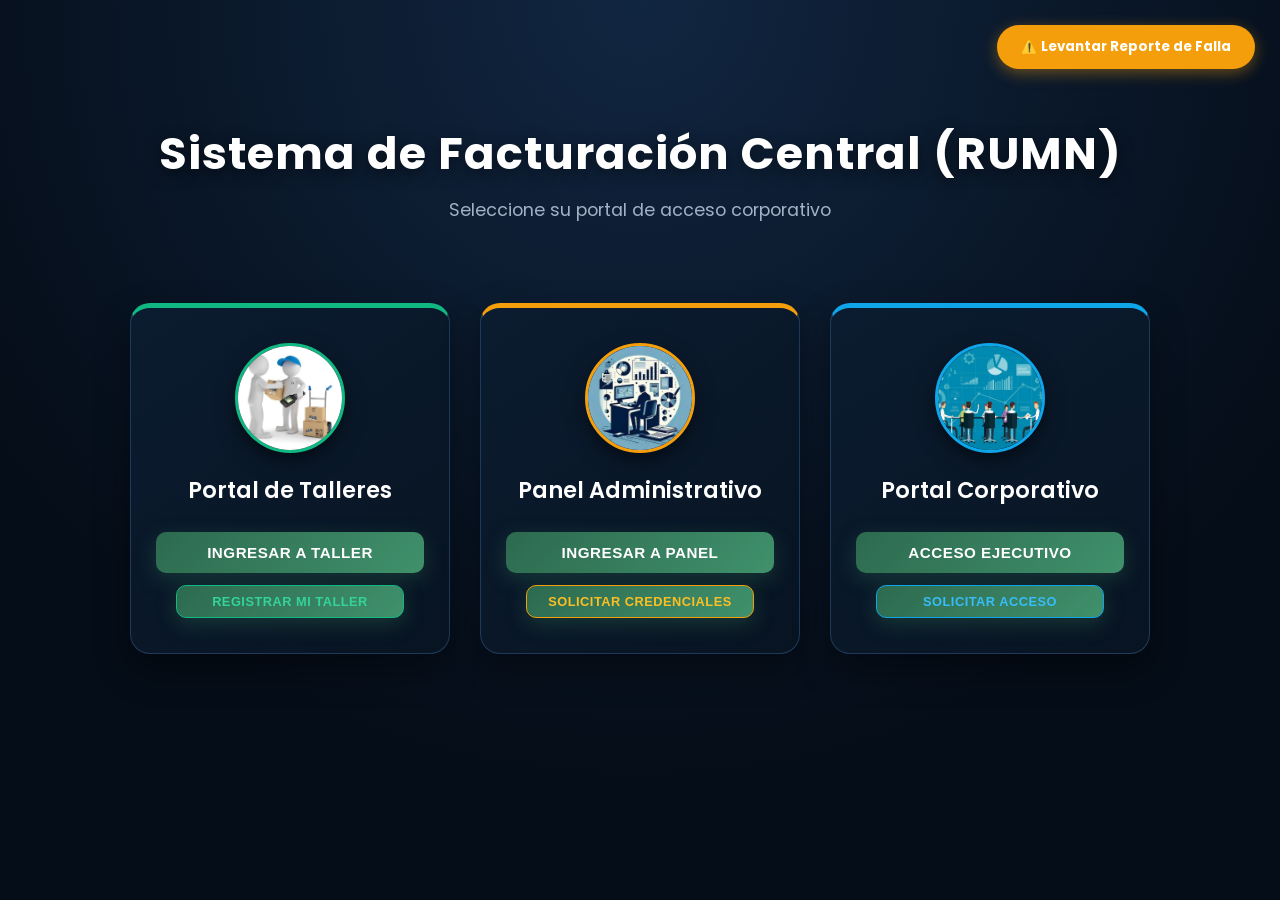
==== templates/index.html @ b59ce36c "Version semifinal1" ====
<!-- =========================================================
     ARCHIVO: templates/index.html
     PROPÓSITO: Interfaz Principal - Formularios con Vista Previa
     ========================================================= -->
<!DOCTYPE html>
<html lang="es">
<head>
    <meta charset="UTF-8">
    <meta name="viewport" content="width=device-width, initial-scale=1.0">
    <title>Plataforma de Facturación | RUMN</title>
    <link rel="stylesheet" href="/static/style.css?v=51050">
</head>
<body class="index-body">
    <!-- BOTÓN DE REPORTE EXTERNO -->
    <button onclick="window.open('/reportar', '_blank')" style="position: absolute; top: 25px; right: 25px; background-color: #f59e0b; color: white; border: none; padding: 12px 24px; border-radius: 30px; font-weight: bold; cursor: pointer; z-index: 100; font-family: 'Poppins', sans-serif; box-shadow: 0 4px 15px rgba(245, 158, 11, 0.4); transition: transform 0.2s;">
        ⚠️ Levantar Reporte de Falla
    </button>

    <div class="header-titles">
        <h1>Sistema de Facturación Central (RUMN)</h1>
        <p>Seleccione su portal de acceso corporativo</p>
    </div>

    <div class="cards-container">
        
        <!-- Tarjeta Proveedores -->
        <div class="card-index card-prov">
            <img src="/static/imagen_proveedores.jpg" alt="Portal Proveedores">
            <h3>Portal de Talleres</h3>
            <div class="btn-group">
                <button class="btn-action btn-prov-primary" onclick="abrirDirecto('proveedores', 'login')">Ingresar a Taller</button>
                <button class="btn-action btn-prov-secondary" onclick="abrirDirecto('proveedores', 'registro')">Registrar mi Taller</button>
            </div>
        </div>

        <!-- Tarjeta Administración -->
        <div class="card-index card-admin">
            <img src="/static/imagen_administracion.jpg" alt="Portal Administración">
            <h3>Panel Administrativo</h3>
            <div class="btn-group">
                <button class="btn-action btn-admin-primary" onclick="abrirDirecto('administracion', 'login')">Ingresar a Panel</button>
                <button class="btn-action btn-admin-secondary" onclick="abrirDirecto('administracion', 'registro')">Solicitar Credenciales</button>
            </div>
        </div>

        <!-- Tarjeta Corporativos -->
        <div class="card-index card-corp">
            <img src="/static/imagen_corporativos.jpg" alt="Portal Corporativos">
            <h3>Portal Corporativo</h3>
            <div class="btn-group">
                <button class="btn-action btn-corp-primary" onclick="abrirDirecto('corporativos', 'login')">Acceso Ejecutivo</button>
                <button class="btn-action btn-corp-secondary" onclick="abrirDirecto('corporativos', 'registro')">Solicitar Acceso</button>
            </div>
        </div>

    </div>

    <!-- ==========================================
         CUADRO: PROVEEDORES
         ========================================== -->
    <div id="auth-proveedores" class="auth-box">
        <h2 id="titulo-proveedores">Ingreso - Proveedores</h2>
        
        <div id="login-view-proveedores">
            <div class="form-grid" style="grid-template-columns: 1fr;">
                <div class="input-group" style="text-align: left;">
                    <label for="user-proveedores" style="display:block; color:#94a3b8; font-size:0.85em; font-weight:600; margin-bottom:6px; letter-spacing:0.5px;">USUARIO TALLER (PROVEEDOR)</label>
                    <input type="text" id="user-proveedores" placeholder="Ingresa tu usuario">
                </div>
                <div class="input-group" style="text-align: left;">
                    <label for="pass-proveedores" style="display:block; color:#94a3b8; font-size:0.85em; font-weight:600; margin-bottom:6px; letter-spacing:0.5px;">CONTRASEÑA</label>
                    <input type="password" id="pass-proveedores" placeholder="••••••••">
                </div>
            </div>
            <button class="btn-primary" onclick="procesarLogin('proveedores')">Iniciar Sesión</button>
        </div>

        <form id="registro-view-proveedores" style="display:none;" onsubmit="event.preventDefault(); procesarRegistro('proveedores');">
            <div class="form-grid">
                <div class="input-group full-width file-upload">
                    <span class="file-label" id="label-prov">📸 Haz clic para subir el Logo</span>
                    <span class="file-sub" id="sub-prov">Formatos aceptados: JPG, PNG</span>
                    <img id="preview-prov" class="image-preview" src="" alt="Vista previa">
                    <input type="file" id="foto-prov" accept="image/*" required onchange="mostrarVistaPrevia(this, 'preview-prov', 'label-prov', 'sub-prov')">
                </div>
                
                <div class="input-group"><input type="text" id="nom-prov" placeholder="Nombre de la Empresa" required></div>
                <div class="input-group"><input type="email" id="correo-prov" placeholder="Correo electrónico" required></div>
                <div class="input-group"><input type="text" id="encargado-prov" placeholder="Encargado (Nombre Completo)" oninput="this.value = this.value.replace(/[^a-zA-ZñÑáéíóúÁÉÍÓÚ\s]/g, '')" required></div>
                <div class="input-group"><input type="text" id="responsable-prov" placeholder="Responsable (Opcional)" oninput="this.value = this.value.replace(/[^a-zA-ZñÑáéíóúÁÉÍÓÚ\s]/g, '')"></div>
                <div class="input-group"><input type="text" id="tel-prov" placeholder="Teléfono" oninput="this.value = this.value.replace(/[^0-9]/g, '')" required></div>
                <div class="input-group"><input type="text" id="cp-prov" placeholder="Código Postal" oninput="this.value = this.value.replace(/[^0-9]/g, '')" required></div>
                
                <!-- Los campos de ciudad y COPE han sido removidos de proveedores -->

                <div class="input-group full-width"><input type="text" id="dir-prov" placeholder="Dirección Completa" required></div>
                <div class="input-group full-width"><textarea id="desc-prov" placeholder="Descripción del Proveedor / Servicios" required style="width: 100%; min-height: 80px; padding: 12px 15px; border-radius: 8px; border: 1px solid #1f395a; background-color: #112641; color: white; font-family: 'Poppins', sans-serif; resize: vertical;"></textarea></div>
            </div>
            <button class="btn-primary" type="submit">Enviar Solicitud</button>
        </form>
        <span class="toggle-link" id="link-proveedores" onclick="toggleModo('proveedores')">¿No tienes cuenta? Solicitar Registro</span>
    </div>

    <!-- ==========================================
         CUADRO: ADMINISTRACIÓN
         ========================================== -->
    <div id="auth-administracion" class="auth-box">
        <h2 id="titulo-administracion">Ingreso - Administración</h2>
        
        <div id="login-view-administracion">
            <div class="form-grid" style="grid-template-columns: 1fr;">
                <div class="input-group" style="text-align: left;">
                    <label for="user-administracion" style="display:block; color:#94a3b8; font-size:0.85em; font-weight:600; margin-bottom:6px; letter-spacing:0.5px;">USUARIO ADMINISTRATIVO</label>
                    <input type="text" id="user-administracion" placeholder="Ingresa tu usuario">
                </div>
                <div class="input-group" style="text-align: left;">
                    <label for="pass-administracion" style="display:block; color:#94a3b8; font-size:0.85em; font-weight:600; margin-bottom:6px; letter-spacing:0.5px;">CONTRASEÑA</label>
                    <input type="password" id="pass-administracion" placeholder="••••••••">
                </div>
            </div>
            <button class="btn-primary" onclick="procesarLogin('administracion')">Iniciar Sesión</button>
        </div>

        <form id="registro-view-administracion" style="display:none;" onsubmit="event.preventDefault(); procesarRegistro('administracion');">
            <div class="form-grid">
                <div class="input-group full-width file-upload">
                    <span class="file-label" id="label-admin">📸 Haz clic para subir Foto de Perfil</span>
                    <span class="file-sub" id="sub-admin">Formatos aceptados: JPG, PNG</span>
                    <img id="preview-admin" class="image-preview" src="" alt="Vista previa">
                    <input type="file" id="foto-admin" accept="image/*" required onchange="mostrarVistaPrevia(this, 'preview-admin', 'label-admin', 'sub-admin')">
                </div>
                
                <div class="input-group"><input type="text" id="nom-admin" placeholder="Nombre(s)" oninput="this.value = this.value.replace(/[^a-zA-ZñÑáéíóúÁÉÍÓÚ\s]/g, '')" required></div>
                <div class="input-group"><input type="text" id="ap-admin" placeholder="Apellido Paterno" oninput="this.value = this.value.replace(/[^a-zA-ZñÑáéíóúÁÉÍÓÚ\s]/g, '')" required></div>
                <div class="input-group"><input type="text" id="am-admin" placeholder="Apellido Materno" oninput="this.value = this.value.replace(/[^a-zA-ZñÑáéíóúÁÉÍÓÚ\s]/g, '')" required></div>
                <div class="input-group"><input type="text" id="num-admin" placeholder="Número de Empleado" oninput="this.value = this.value.replace(/[^0-9]/g, '')" required></div>
                
                <div class="input-group">
                    <select id="subrol-admin" name="subrol" required style="width: 100%; padding: 14px 18px; background-color: #081422; color: #fff; border: 2px solid #1f395a; border-radius: 10px; font-family: 'Poppins', sans-serif; font-size: 0.95rem; outline: none; cursor: pointer;">
                        <option value="" disabled selected>Puesto / Categoría...</option>
                        <option value="Jefatura">Jefatura</option>
                        <option value="Supervisor">Supervisor</option>
                        <option value="Administrador">Administrador</option>
                    </select>
                </div>
                <div class="input-group"><input type="email" id="correo-admin" placeholder="Correo Electrónico (Para alertas)" required></div>

                <!-- ¡NUEVOS CAMPOS EN CASCADA PARA ADMIN! -->
                <div class="input-group">
                    <select id="ciudad-admin" name="ciudad" required style="width: 100%; padding: 14px 18px; background-color: #081422; color: #fff; border: 2px solid #1f395a; border-radius: 10px; font-family: 'Poppins', sans-serif; font-size: 0.95rem; outline: none; cursor: pointer;" onchange="actualizarCopeSelect('ciudad-admin', 'cope-admin')">
                        <option value="" disabled selected>Seleccione Ciudad Base...</option>
                        <option value="Tijuana">Tijuana</option>
                        <option value="Tecate">Tecate</option>
                        <option value="Ensenada">Ensenada</option>
                        <option value="San Quintin">San Quintin</option>
                        <option value="Mexicali">Mexicali</option>
                        <option value="San Luis Rio Colorado">San Luis Rio Colorado</option>
                    </select>
                </div>
                <div class="input-group">
                    <select id="cope-admin" name="cope" required style="width: 100%; padding: 14px 18px; background-color: #081422; color: #fff; border: 2px solid #1f395a; border-radius: 10px; font-family: 'Poppins', sans-serif; font-size: 0.95rem; outline: none; cursor: pointer;">
                        <option value="" disabled selected>Primero seleccione una ciudad...</option>
                    </select>
                </div>

                <div class="input-group full-width"><input type="text" id="area-admin" placeholder="Área de asignación" oninput="this.value = this.value.replace(/[^a-zA-ZñÑáéíóúÁÉÍÓÚ\s]/g, '')" required></div>
            </div>
            <button class="btn-primary" type="submit">Enviar Solicitud</button>
        </form>
        <span class="toggle-link" id="link-administracion" onclick="toggleModo('administracion')">¿No tienes cuenta? Solicitar Registro</span>
    </div>

    <!-- ==========================================
         CUADRO: CORPORATIVOS
         ========================================== -->
    <div id="auth-corporativos" class="auth-box">
        <h2 id="titulo-corporativos">Ingreso - Corporativo</h2>
        
        <div id="login-view-corporativos">
            <div class="form-grid" style="grid-template-columns: 1fr;">
                <div class="input-group" style="text-align: left;">
                    <label for="user-corporativos" style="display:block; color:#94a3b8; font-size:0.85em; font-weight:600; margin-bottom:6px; letter-spacing:0.5px;">USUARIO EJECUTIVO</label>
                    <input type="text" id="user-corporativos" placeholder="Ingresa tu usuario corporativo">
                </div>
                <div class="input-group" style="text-align: left;">
                    <label for="pass-corporativos" style="display:block; color:#94a3b8; font-size:0.85em; font-weight:600; margin-bottom:6px; letter-spacing:0.5px;">CONTRASEÑA</label>
                    <input type="password" id="pass-corporativos" placeholder="••••••••">
                </div>
            </div>
            <button class="btn-primary" onclick="procesarLogin('corporativos')">Iniciar Sesión</button>
        </div>

        <form id="registro-view-corporativos" style="display:none;" onsubmit="event.preventDefault(); procesarRegistro('corporativos');">
            <div class="form-grid">
                <div class="input-group full-width file-upload">
                    <span class="file-label" id="label-corp">📸 Haz clic para subir Foto de Perfil</span>
                    <span class="file-sub" id="sub-corp">Formatos aceptados: JPG, PNG</span>
                    <img id="preview-corp" class="image-preview" src="" alt="Vista previa">
                    <input type="file" id="foto-corp" accept="image/*" required onchange="mostrarVistaPrevia(this, 'preview-corp', 'label-corp', 'sub-corp')">
                </div>
                
                <div class="input-group"><input type="text" id="nom-corp" placeholder="Nombre(s)" oninput="this.value = this.value.replace(/[^a-zA-ZñÑáéíóúÁÉÍÓÚ\s]/g, '')" required></div>
                <div class="input-group"><input type="text" id="ap-corp" placeholder="Apellido Paterno" oninput="this.value = this.value.replace(/[^a-zA-ZñÑáéíóúÁÉÍÓÚ\s]/g, '')" required></div>
                <div class="input-group"><input type="text" id="am-corp" placeholder="Apellido Materno" oninput="this.value = this.value.replace(/[^a-zA-ZñÑáéíóúÁÉÍÓÚ\s]/g, '')" required></div>
                <div class="input-group"><input type="text" id="num-corp" placeholder="Número de Empleado" oninput="this.value = this.value.replace(/[^0-9]/g, '')" required></div>
                
                <!-- ¡NUEVOS CAMPOS EN CASCADA PARA CORPORATIVOS! -->
                <div class="input-group">
                    <select id="ciudad-corp" name="ciudad" required style="width: 100%; padding: 14px 18px; background-color: #081422; color: #fff; border: 2px solid #1f395a; border-radius: 10px; font-family: 'Poppins', sans-serif; font-size: 0.95rem; outline: none; cursor: pointer;" onchange="actualizarCopeSelect('ciudad-corp', 'cope-corp')">
                        <option value="" disabled selected>Seleccione Ciudad Base...</option>
                        <option value="Tijuana">Tijuana</option>
                        <option value="Tecate">Tecate</option>
                        <option value="Ensenada">Ensenada</option>
                        <option value="San Quintin">San Quintin</option>
                        <option value="Mexicali">Mexicali</option>
                        <option value="San Luis Rio Colorado">San Luis Rio Colorado</option>
                    </select>
                </div>
                <div class="input-group">
                    <select id="cope-corp" name="cope" required style="width: 100%; padding: 14px 18px; background-color: #081422; color: #fff; border: 2px solid #1f395a; border-radius: 10px; font-family: 'Poppins', sans-serif; font-size: 0.95rem; outline: none; cursor: pointer;">
                        <option value="" disabled selected>Primero seleccione una ciudad...</option>
                    </select>
                </div>

                <div class="input-group"><input type="email" id="correo-corp" placeholder="Correo Electrónico (Para alertas)" required></div>
                <div class="input-group full-width"><input type="text" id="area-corp" placeholder="Área Corporativa" oninput="this.value = this.value.replace(/[^a-zA-ZñÑáéíóúÁÉÍÓÚ\s]/g, '')" required></div>
            </div>
            <button class="btn-primary" type="submit">Enviar Solicitud</button>
        </form>
        <span class="toggle-link" id="link-corporativos" onclick="toggleModo('corporativos')">¿No tienes cuenta? Solicitar Registro</span>
    </div>

    <!-- SCRIPTS ORIGINALES -->
    <script src="/static/script.js?v=1788806395"></script>

    <!-- SCRIPT DE APOYO PARA LA NUEVA LÓGICA DE BOTONES -->
    <script>
        function abrirDirecto(rol, vista) {
            if(typeof mostrarAuth === 'function') {
                mostrarAuth(rol);
            }
            
            if (vista === 'login') {
                document.getElementById('login-view-' + rol).style.display = 'block';
                document.getElementById('registro-view-' + rol).style.display = 'none';
                document.getElementById('link-' + rol).innerText = '¿No tienes cuenta? Solicitar Registro';
                document.getElementById('titulo-' + rol).innerText = 'Ingreso - ' + (rol.charAt(0).toUpperCase() + rol.slice(1));
            } else if (vista === 'registro') {
                document.getElementById('login-view-' + rol).style.display = 'none';
                document.getElementById('registro-view-' + rol).style.display = 'block';
                document.getElementById('link-' + rol).innerText = '¿Ya tienes cuenta? Iniciar Sesión';
                document.getElementById('titulo-' + rol).innerText = 'Registro - ' + (rol.charAt(0).toUpperCase() + rol.slice(1));
            }
        }
    </script>
</body>
</html>
---- static/style.css ----
/* =========================================================
   ARCHIVO: static/style.css
   PROPÓSITO: Estilos Globales, Dashboards, Modales y Facturas
   ========================================================= */
@import url('https://fonts.googleapis.com/css2?family=Poppins:wght@300;400;600&display=swap');

* {
    box-sizing: border-box;
    margin: 0;
    padding: 0;
}

body {
    font-family: 'Poppins', sans-serif;
    background-color: #0b1c30;
    color: #e0e6ed;
    display: flex;
    flex-direction: column;
    align-items: center;
    padding: 40px 20px;
}

/* --- LOGIN E INDEX --- */
.header-titles {
    text-align: center;
    margin-bottom: 40px;
}

.header-titles h1 {
    font-size: 2.5rem;
    color: #ffffff;
    margin-bottom: 10px;
}

.header-titles p {
    color: #a3b1c6;
    font-size: 1.1rem;
}

.cards-container {
    display: flex;
    gap: 30px;
    justify-content: center;
    flex-wrap: wrap;
    max-width: 1000px;
}

.card {
    background: #112641;
    border-radius: 16px;
    overflow: hidden;
    box-shadow: 0 10px 20px rgba(0, 0, 0, 0.3);
    cursor: pointer;
    transition: all 0.3s ease;
    width: 280px;
    border: none;
    text-align: center;
}

.card:hover {
    transform: translateY(-10px);
    box-shadow: 0 15px 30px rgba(45, 106, 79, 0.4);
}

.card img {
    width: 100%;
    height: 200px;
    object-fit: cover;
    border-bottom: 4px solid #2d6a4f;
}

.card h3 {
    padding: 20px;
    font-size: 1.3rem;
    color: #e0e6ed;
}

.auth-box {
    margin-top: 50px;
    padding: 40px;
    background: #112641;
    border-radius: 12px;
    box-shadow: 0 10px 25px rgba(0, 0, 0, 0.4);
    display: none;
    width: 100%;
    max-width: 400px;
    text-align: center;
    animation: fadeIn 0.5s ease;
    transition: max-width 0.4s ease;
}

.auth-box.registro-modo {
    max-width: 700px;
}

@keyframes fadeIn {
    from {
        opacity: 0;
        transform: translateY(-10px);
    }

    to {
        opacity: 1;
        transform: translateY(0);
    }
}

.auth-box h2 {
    margin-bottom: 25px;
    color: #40916c;
}

.form-grid {
    display: grid;
    grid-template-columns: 1fr 1fr;
    gap: 15px;
    text-align: left;
    margin-bottom: 20px;
}

.input-group {
    width: 100%;
}

.full-width {
    grid-column: 1 / -1;
}

input {
    width: 100%;
    padding: 12px 15px;
    background: #0b1c30;
    color: #ffffff;
    border: 1px solid #1f395a;
    border-radius: 8px;
    font-size: 14px;
    font-family: 'Poppins', sans-serif;
    outline: none;
    transition: all 0.3s;
}

input::placeholder {
    color: #697c9b;
}

input:focus {
    border-color: #40916c;
    box-shadow: 0 0 8px rgba(64, 145, 108, 0.3);
}

.file-upload {
    position: relative;
    border: 2px dashed #40916c;
    border-radius: 8px;
    padding: 15px;
    background: rgba(45, 106, 79, 0.1);
    cursor: pointer;
    transition: all 0.3s;
    display: flex;
    flex-direction: column;
    align-items: center;
    justify-content: center;
    min-height: 120px;
}

.file-upload:hover {
    background: rgba(45, 106, 79, 0.3);
}

.file-upload input[type="file"] {
    position: absolute;
    top: 0;
    left: 0;
    right: 0;
    bottom: 0;
    width: 100%;
    height: 100%;
    opacity: 0;
    cursor: pointer;
    z-index: 10;
}

.file-label {
    color: #40916c;
    font-weight: 600;
    pointer-events: none;
    font-size: 1.1rem;
}

.file-sub {
    display: block;
    color: #a3b1c6;
    font-size: 0.85rem;
    margin-top: 5px;
    pointer-events: none;
}

.image-preview {
    width: 90px;
    height: 90px;
    border-radius: 50%;
    object-fit: cover;
    border: 2px solid #40916c;
    display: none;
    z-index: 5;
    margin: 0 auto;
}

.btn-primary {
    width: 100%;
    padding: 12px;
    background: #2d6a4f;
    color: white;
    border: none;
    border-radius: 8px;
    font-size: 16px;
    font-weight: 600;
    cursor: pointer;
    transition: background 0.3s;
    margin-top: 10px;
}

.btn-primary:hover {
    background: #1b4332;
}

.toggle-link {
    color: #a3b1c6;
    cursor: pointer;
    margin-top: 20px;
    display: block;
    font-size: 0.9em;
    transition: color 0.3s;
}

.toggle-link:hover {
    color: #40916c;
    text-decoration: underline;
}

/* --- DASHBOARDS --- */
/* Estilos globales para barras de desplazamiento (Scrollbars) Premium */
::-webkit-scrollbar {
    width: 8px;
    height: 8px;
}

::-webkit-scrollbar-track {
    background: #081422;
    border-radius: 4px;
}

::-webkit-scrollbar-thumb {
    background: #1f395a;
    border-radius: 4px;
}

::-webkit-scrollbar-thumb:hover {
    background: #40916c;
}

.dashboard-container {
    display: flex;
    position: fixed;
    top: 0;
    left: 0;
    right: 0;
    bottom: 0;
    width: 100vw;
    height: 100vh;
    background-color: #0b1c30;
    text-align: left;
}

.sidebar {
    width: 300px;
    background-color: #081422;
    border-right: 3px solid #2d6a4f;
    display: flex;
    flex-direction: column;
    align-items: center;
    padding: 30px 20px;
    box-shadow: 5px 0 15px rgba(0, 0, 0, 0.3);
    overflow-y: auto;
    position: relative;
}

.profile-pic {
    width: 160px;
    height: 160px;
    border-radius: 50%;
    object-fit: cover;
    border: 4px solid #40916c;
    margin-bottom: 15px;
    flex-shrink: 0;
    cursor: pointer;
}

.sidebar-name {
    font-size: 1.4rem;
    color: #ffffff;
    font-weight: 600;
    margin-bottom: 5px;
    text-align: center;
}

.sidebar-sub {
    font-size: 0.9rem;
    color: #a3b1c6;
    margin-bottom: 5px;
    text-align: center;
}

.sidebar-badge {
    background-color: #2d6a4f;
    color: white;
    padding: 4px 12px;
    border-radius: 20px;
    font-size: 0.8rem;
    font-weight: 600;
    margin-bottom: 30px;
}

.nav-menu {
    width: 100%;
    display: flex;
    flex-direction: column;
    gap: 10px;
    margin-bottom: 30px;
}

.btn-sidebar {
    background: transparent;
    color: #e0e6ed;
    border: 1px solid #1f395a;
    padding: 12px;
    border-radius: 8px;
    cursor: pointer;
    font-size: 1rem;
    transition: all 0.3s;
    text-align: left;
    padding-left: 20px;
}

.btn-sidebar:hover {
    background: #2d6a4f;
    border-color: #2d6a4f;
    color: white;
}

.btn-logout-container {
    margin-top: auto;
    width: 100%;
}

.btn-logout {
    display: block;
    text-align: center;
    background: #ef4444;
    color: white;
    padding: 12px;
    border-radius: 8px;
    text-decoration: none;
    font-weight: 600;
    transition: background 0.3s;
}

.btn-logout:hover {
    background: #dc2626;
}

.main-content {
    flex: 1;
    padding: 40px;
    overflow-y: auto;
}

.top-bar {
    display: flex;
    justify-content: space-between;
    align-items: center;
    margin-bottom: 30px;
    border-bottom: 1px solid #1f395a;
    padding-bottom: 20px;
}

.top-bar h2 {
    color: #40916c;
    font-size: 1.8rem;
}

.empty-state {
    text-align: center;
    background: #112641;
    padding: 50px;
    border-radius: 12px;
    color: #697c9b;
    border: 1px dashed #2d6a4f;
}

.admin-container {
    background: #112641;
    padding: 30px;
    border-radius: 12px;
    box-shadow: 0 4px 15px rgba(0, 0, 0, 0.3);
    width: 100%;
    margin-top: 20px;
}

.table-responsive {
    width: 100%;
    overflow-x: auto;
}

table {
    width: 100%;
    border-collapse: collapse;
    margin-top: 20px;
    min-width: 800px;
}

th,
td {
    border: 1px solid #1f395a;
    padding: 15px;
    text-align: left;
    color: #e0e6ed;
    white-space: nowrap;
}

th {
    background-color: #1b4332;
    color: #ffffff;
    font-weight: 600;
}

.mini-profile-pic {
    width: 40px;
    height: 40px;
    border-radius: 50%;
    object-fit: cover;
    border: 2px solid #40916c;
    vertical-align: middle;
}

.btn-success {
    background: #2d6a4f;
    color: white;
    border: none;
    padding: 8px 12px;
    border-radius: 6px;
    cursor: pointer;
    font-weight: 600;
    transition: background 0.3s;
}

.btn-success:hover {
    background: #1b4332;
}

.btn-info {
    background: #0284c7;
    color: white;
    border: none;
    padding: 8px 12px;
    border-radius: 6px;
    cursor: pointer;
    font-weight: 600;
    transition: background 0.3s;
}

.btn-info:hover {
    background: #0369a1;
}

.btn-danger-sm {
    background: #ef4444;
    color: white;
    border: none;
    padding: 8px 12px;
    border-radius: 6px;
    cursor: pointer;
    font-weight: 600;
    transition: background 0.3s;
}

.btn-danger-sm:hover {
    background: #dc2626;
}

.acciones-td {
    display: flex;
    gap: 8px;
}

/* --- VENTANAS MODALES --- */
.modal-overlay {
    position: fixed;
    top: 0;
    left: 0;
    width: 100vw;
    height: 100vh;
    background: rgba(0, 0, 0, 0.7);
    display: none;
    justify-content: center;
    align-items: center;
    z-index: 1000;
}

.modal-box {
    background: #112641;
    padding: 30px;
    border-radius: 12px;
    width: 90%;
    max-width: 600px;
    max-height: 90vh;
    overflow-y: auto;
    box-shadow: 0 10px 30px rgba(0, 0, 0, 0.5);
    position: relative;
}

.pdf-modal-box {
    background: #697c9b;
    padding: 20px;
    border-radius: 12px;
    width: 95%;
    max-width: 850px;
    max-height: 95vh;
    overflow-y: auto;
    box-shadow: 0 10px 30px rgba(0, 0, 0, 0.8);
    position: relative;
    display: flex;
    flex-direction: column;
    align-items: center;
}

.modal-header {
    font-size: 1.5rem;
    color: #40916c;
    margin-bottom: 20px;
    border-bottom: 1px solid #1f395a;
    padding-bottom: 10px;
    text-align: center;
}

.modal-photo {
    width: 100px;
    height: 100px;
    border-radius: 50%;
    object-fit: cover;
    border: 3px solid #40916c;
    display: block;
    margin: 0 auto 20px;
}

.modal-info-line {
    margin-bottom: 10px;
    color: #e0e6ed;
    font-size: 0.95rem;
}

.modal-info-line strong {
    color: #a3b1c6;
}

.modal-actions {
    display: flex;
    gap: 15px;
    margin-top: 25px;
    width: 100%;
}

.btn-danger {
    background: #ef4444;
    color: white;
    border: none;
    padding: 12px;
    border-radius: 8px;
    font-weight: 600;
    cursor: pointer;
    flex: 1;
}

.btn-danger:hover {
    background: #dc2626;
}

.btn-success-modal {
    background: #2d6a4f;
    color: white;
    border: none;
    padding: 12px;
    border-radius: 8px;
    font-weight: 600;
    cursor: pointer;
    flex: 1;
}

.btn-success-modal:hover {
    background: #1b4332;
}

.btn-close-modal {
    position: absolute;
    top: 15px;
    right: 20px;
    background: transparent;
    border: none;
    color: #a3b1c6;
    font-size: 1.5rem;
    cursor: pointer;
    z-index: 10;
}

.btn-close-modal:hover {
    color: #ef4444;
}

/* --- HOJA ESTILO PDF --- */
.pdf-document {
    background: #ffffff;
    color: #000000;
    padding: 40px;
    width: 100%;
    max-width: 750px;
    font-family: 'Arial', sans-serif;
    text-align: left;
    box-shadow: 0 0 15px rgba(0, 0, 0, 0.3);
}

.pdf-header-doc {
    text-align: center;
    border-bottom: 2px solid #000;
    padding-bottom: 15px;
    margin-bottom: 20px;
}

.pdf-header-doc h2 {
    margin: 0;
    font-size: 24px;
    color: #000;
    font-family: 'Times New Roman', serif;
}

.pdf-header-doc p {
    margin: 5px 0 0 0;
    font-size: 14px;
    color: #555;
    font-style: italic;
}

.pdf-body {
    display: flex;
    gap: 20px;
    margin-bottom: 20px;
    align-items: flex-start;
}

.pdf-photo-doc {
    width: 130px;
    height: 130px;
    object-fit: cover;
    border: 2px solid #000;
    cursor: zoom-in;
}

.pdf-details {
    flex: 1;
}

.pdf-section-title {
    background: #f0f0f0;
    padding: 6px 10px;
    font-weight: bold;
    margin-bottom: 12px;
    border-left: 4px solid #000;
    font-size: 14px;
}

.pdf-line {
    margin-bottom: 8px;
    font-size: 13.5px;
}

.pdf-line strong {
    font-weight: bold;
}

.pdf-footer {
    border-top: 1px solid #ccc;
    padding-top: 10px;
    text-align: center;
    font-size: 11px;
    color: #777;
    margin-top: 30px;
}

/* =========================================================
   DISEÑO 2026: NUEVAS FACTURAS
   ========================================================= */
.btn-action {
    background: linear-gradient(135deg, #2d6a4f, #40916c);
    color: white;
    border: none;
    padding: 12px 28px;
    border-radius: 30px;
    font-weight: 600;
    cursor: pointer;
    font-size: 1rem;
    box-shadow: 0 6px 20px rgba(45, 106, 79, 0.4);
    transition: all 0.4s cubic-bezier(0.175, 0.885, 0.32, 1.275);
    text-transform: uppercase;
    letter-spacing: 1px;
}

.btn-action:hover {
    transform: translateY(-4px) scale(1.03);
    box-shadow: 0 12px 25px rgba(64, 145, 108, 0.6);
    background: linear-gradient(135deg, #1b4332, #2d6a4f);
}

.btn-action:active {
    transform: translateY(0);
}

.modal-box.large {
    max-width: 850px;
    background: rgba(17, 38, 65, 0.85);
    backdrop-filter: blur(16px);
    -webkit-backdrop-filter: blur(16px);
    border: 1px solid rgba(64, 145, 108, 0.3);
    border-radius: 20px;
    box-shadow: 0 25px 50px rgba(0, 0, 0, 0.6), inset 0 0 0 1px rgba(255, 255, 255, 0.05);
}

.modal-box.extra-large {
    width: 98%;
    max-width: 1600px;
    background: rgba(17, 38, 65, 0.85);
    backdrop-filter: blur(16px);
    -webkit-backdrop-filter: blur(16px);
    border: 1px solid rgba(64, 145, 108, 0.3);
    border-radius: 20px;
    box-shadow: 0 25px 50px rgba(0, 0, 0, 0.6), inset 0 0 0 1px rgba(255, 255, 255, 0.05);
}

#form-nueva-factura .input-group label {
    color: #a3b1c6;
    font-size: 0.85rem;
    text-transform: uppercase;
    letter-spacing: 0.8px;
    margin-bottom: 8px;
    display: block;
    font-weight: 600;
}

/* Solución estructural para el "8090-" */
.input-unidad-group {
    display: flex;
    flex-direction: row;
    align-items: center;
    background: rgba(11, 28, 48, 0.6);
    border: 2px solid rgba(31, 57, 90, 0.8);
    border-radius: 10px;
    padding: 0 15px;
    height: 48px;
    /* Altura fija para evitar colapsos */
    transition: all 0.3s ease;
    width: 100%;
}

.input-unidad-group:focus-within {
    border-color: #40916c;
    background: rgba(11, 28, 48, 0.9);
    box-shadow: 0 0 15px rgba(64, 145, 108, 0.3);
}

.input-unidad-prefix {
    color: #40916c;
    font-weight: bold;
    margin-right: 5px;
    font-size: 14px;
    white-space: nowrap;
    /* Evita que el 8090- salte de línea */
}

.input-unidad-group input {
    flex: 1;
    /* Ocupa el resto del espacio */
    border: none !important;
    background: transparent !important;
    color: #ffffff;
    font-size: 14px;
    outline: none;
    padding: 0 !important;
    box-shadow: none !important;
    height: 100%;
}

#form-nueva-factura input[type="file"] {
    background: rgba(45, 106, 79, 0.05);
    border: 2px dashed rgba(64, 145, 108, 0.5);
    border-radius: 12px;
    padding: 15px;
    color: #e0e6ed;
    cursor: pointer;
    transition: all 0.3s ease;
    width: 100%;
    position: relative;
    font-size: 0.9rem;
}

#form-nueva-factura input[type="file"]:hover {
    background: rgba(45, 106, 79, 0.15);
    border-color: #40916c;
    box-shadow: 0 5px 15px rgba(64, 145, 108, 0.2);
}

#form-nueva-factura input[type="file"]::file-selector-button {
    background: #2d6a4f;
    color: white;
    border: none;
    padding: 8px 16px;
    border-radius: 8px;
    margin-right: 15px;
    cursor: pointer;
    font-family: 'Poppins', sans-serif;
    font-weight: 600;
    transition: background 0.3s;
}

#form-nueva-factura input[type="file"]::file-selector-button:hover {
    background: #40916c;
}

/* Estilos de las miniaturas interactivas (Previsualización) */
.preview-container {
    display: flex;
    flex-wrap: wrap;
    gap: 10px;
    margin-top: 10px;
}

.preview-item {
    position: relative;
    width: 70px;
    height: 70px;
    border-radius: 8px;
    border: 1px solid #40916c;
    overflow: hidden;
    background: rgba(11, 28, 48, 0.8);
    display: flex;
    align-items: center;
    justify-content: center;
    box-shadow: 0 4px 10px rgba(0, 0, 0, 0.3);
}

.preview-item img {
    width: 100%;
    height: 100%;
    object-fit: cover;
}

.preview-item .file-icon {
    font-size: 24px;
    color: #0284c7;
}

.preview-remove {
    position: absolute;
    top: 2px;
    right: 2px;
    background: #ef4444;
    color: white;
    border: none;
    border-radius: 50%;
    width: 22px;
    height: 22px;
    font-size: 14px;
    font-weight: bold;
    cursor: pointer;
    display: flex;
    align-items: center;
    justify-content: center;
    transition: all 0.2s;
    box-shadow: 0 2px 5px rgba(0, 0, 0, 0.5);
}

.preview-remove:hover {
    background: #dc2626;
    transform: scale(1.1);
}

/* Menú Select personalizado */
#form-nueva-factura select.input-form {
    appearance: none;
    -webkit-appearance: none;
    -moz-appearance: none;
    background-color: rgba(11, 28, 48, 0.6);
    border: 2px solid rgba(31, 57, 90, 0.8);
    border-radius: 10px;
    padding: 12px 40px 12px 15px;
    color: #ffffff;
    font-size: 14px;
    cursor: pointer;
    transition: all 0.3s ease;
    background-image: url("data:image/svg+xml;charset=US-ASCII,%3Csvg%20xmlns%3D%22http%3A%2F%2Fwww.w3.org%2F2000%2Fsvg%22%20width%3D%22292.4%22%20height%3D%22292.4%22%3E%3Cpath%20fill%3D%22%2340916c%22%20d%3D%22M287%2069.4a17.6%2017.6%200%200%200-13-5.4H18.4c-5%200-9.3%201.8-12.9%205.4A17.6%2017.6%200%200%200%200%2082.2c0%205%201.8%209.3%205.4%2012.9l128%20127.9c3.6%203.6%207.8%205.4%2012.8%205.4s9.2-1.8%2012.8-5.4L287%2095c3.5-3.5%205.4-7.8%205.4-12.8%200-5-1.9-9.2-5.5-12.8z%22%2F%3E%3C%2Fsvg%3E");
    background-repeat: no-repeat;
    background-position: right 15px top 50%;
    background-size: 12px auto;
}

#form-nueva-factura select.input-form:hover {
    border-color: #40916c;
    background-color: rgba(11, 28, 48, 0.9);
}

#form-nueva-factura select.input-form:focus {
    outline: none;
    border-color: #40916c;
    box-shadow: 0 0 15px rgba(64, 145, 108, 0.3);
}

#form-nueva-factura select.input-form option {
    background-color: #112641;
    color: #ffffff;
    padding: 10px;
}

/* =========================================================
   DISEÑO: TEXTOS LARGOS (WORD-WRAP) Y LIGHTBOX
   ========================================================= */

/* Obliga al texto largo de descripciones y retro a hacer salto de línea como párrafo */
.texto-largo {
    white-space: pre-wrap;
    /* Respeta saltos de línea y corta al final de la caja */
    word-wrap: break-word;
    /* Rompe palabras infinitas */
    word-break: break-word;
    display: inline-block;
    max-width: 100%;
    line-height: 1.5;
}

/* Pantalla oscura sobrepuesta para ver imágenes grandes */
.lightbox-overlay {
    position: fixed;
    top: 0;
    left: 0;
    width: 100vw;
    height: 100vh;
    background: rgba(0, 0, 0, 0.9);
    z-index: 2000;
    display: none;
    /* Oculto por defecto */
    justify-content: center;
    align-items: center;
}

/* Imagen maximizada */
.lightbox-content {
    max-width: 90%;
    max-height: 90%;
    border-radius: 8px;
    border: 3px solid #40916c;
    box-shadow: 0 10px 40px rgba(0, 0, 0, 0.8);
    object-fit: contain;
    animation: zoomIn 0.3s ease;
}

/* Botón flotante para cerrar el visor de imagen */
.lightbox-close {
    position: absolute;
    top: 20px;
    right: 40px;
    font-size: 50px;
    color: #ffffff;
    cursor: pointer;
    font-weight: 300;
    transition: color 0.3s;
    user-select: none;
}

.lightbox-close:hover {
    color: #ef4444;
}

@keyframes zoomIn {
    from {
        transform: scale(0.8);
        opacity: 0;
    }

    to {
        transform: scale(1);
        opacity: 1;
    }
}

/* =========================================================
   DISEÑO: ANEXO FOTOGRÁFICO EN EL PDF
   ========================================================= */

/* Contenedor individual de cada foto en la hoja blanca */
.pdf-image-container {
    width: 100%;
    text-align: center;
    margin-bottom: 25px;
    padding: 10px;
    background: #fdfdfd;
    border: 1px dashed #ccc;
    border-radius: 8px;

    /* Esta es la regla mágica: Evita que al generar el PDF la foto se corte por la mitad entre páginas */
    page-break-inside: avoid;
}

/* La foto ajustada para que nunca se salga de los márgenes de la hoja */
.pdf-anexo-img {
    max-width: 85%;
    max-height: 450px;
    /* Limita la altura para no gastar tanto espacio */
    object-fit: contain;
    /* Mantiene la proporción sin deformar */
    border: 2px solid #000;
    border-radius: 4px;
    display: block;
    margin: 0 auto;
}

/* El texto de la etiqueta debajo de la foto */
.pdf-anexo-label {
    font-size: 13px;
    color: #444;
    margin-top: 10px;
    font-style: italic;
    font-weight: bold;
}

/* =========================================================
   ESTILOS EXCLUSIVOS PARA LA PANTALLA PRINCIPAL (INDEX)
   ========================================================= */
.index-body {
    background-color: #050d18;
    background-image: radial-gradient(circle at 50% 0%, #112641 0%, #050d18 70%);
    color: #ffffff;
    font-family: 'Poppins', sans-serif;
    min-height: 100vh;
}

/* Títulos principales */
.header-titles {
    text-align: center;
    padding: 80px 20px 40px;
}

.header-titles h1 {
    font-size: 2.8rem;
    margin-bottom: 10px;
    font-weight: 700;
    text-shadow: 0 4px 15px rgba(0, 0, 0, 0.5);
    letter-spacing: 1px;
}

.header-titles p {
    color: #a3b1c6;
    font-size: 1.1rem;
    margin: 0;
}

/* Contenedor de las Tarjetas */
.cards-container {
    display: flex;
    justify-content: center;
    gap: 30px;
    flex-wrap: wrap;
    max-width: 1100px;
    margin: 0 auto;
    padding: 0 20px 50px;
}

/* Diseño individual de cada Tarjeta */
.card-index {
    background: linear-gradient(145deg, #0b1c30, #081422);
    border: 1px solid #1f395a;
    border-radius: 20px;
    padding: 35px 25px;
    width: 320px;
    display: flex;
    flex-direction: column;
    align-items: center;
    box-shadow: 0 15px 35px rgba(0, 0, 0, 0.4);
    transition: all 0.3s ease;
    cursor: default;
}

.card-index:hover {
    transform: translateY(-10px);
}

/* Imágenes de las tarjetas */
.card-index img {
    width: 110px;
    height: 110px;
    border-radius: 50%;
    object-fit: cover;
    margin-bottom: 20px;
    box-shadow: 0 8px 20px rgba(0, 0, 0, 0.5);
}

.card-index h3 {
    font-size: 1.4rem;
    margin: 0 0 25px 0;
    color: #ffffff;
    font-weight: 600;
}

/* Contenedor de botones internos */
.btn-group {
    display: flex;
    flex-direction: column;
    gap: 12px;
    width: 100%;
}

/* Botones Base */
.btn-action {
    width: 100%;
    padding: 12px;
    border-radius: 10px;
    font-weight: 600;
    font-size: 0.95rem;
    cursor: pointer;
    transition: all 0.2s ease;
    text-transform: uppercase;
    letter-spacing: 0.5px;
}

/* COLORES TEMÁTICOS POR TARJETA */
/* 1. Proveedores (Verde) */
.card-prov {
    border-top: 5px solid #10b981;
}

.card-prov:hover {
    box-shadow: 0 15px 35px rgba(16, 185, 129, 0.15);
}

.card-prov img {
    border: 3px solid #10b981;
}

.btn-prov-primary {
    background-color: #10b981;
    color: #ffffff;
    border: none;
}

.btn-prov-primary:hover {
    background-color: #059669;
}

.btn-prov-secondary {
    background-color: transparent;
    color: #34d399;
    border: 2px solid #10b981;
}

.btn-prov-secondary:hover {
    background-color: rgba(16, 185, 129, 0.1);
}

/* 2. Administración (Ámbar) */
.card-admin {
    border-top: 5px solid #f59e0b;
}

.card-admin:hover {
    box-shadow: 0 15px 35px rgba(245, 158, 11, 0.15);
}

.card-admin img {
    border: 3px solid #f59e0b;
}

.btn-admin-primary {
    background-color: #f59e0b;
    color: #ffffff;
    border: none;
}

.btn-admin-primary:hover {
    background-color: #d97706;
}

.btn-admin-secondary {
    background-color: transparent;
    color: #fbbf24;
    border: 2px solid #f59e0b;
}

.btn-admin-secondary:hover {
    background-color: rgba(245, 158, 11, 0.1);
}

/* 3. Corporativos (Azul Celeste) */
.card-corp {
    border-top: 5px solid #0ea5e9;
}

.card-corp:hover {
    box-shadow: 0 15px 35px rgba(14, 165, 233, 0.15);
}

.card-corp img {
    border: 3px solid #0ea5e9;
}

.btn-corp-primary {
    background-color: #0ea5e9;
    color: #ffffff;
    border: none;
}

.btn-corp-primary:hover {
    background-color: #0284c7;
}

.btn-corp-secondary {
    background-color: transparent;
    color: #38bdf8;
    border: 2px solid #0ea5e9;
}

.btn-corp-secondary:hover {
    background-color: rgba(14, 165, 233, 0.1);
}

/* =========================================================
   MEJORAS VISUALES: CAMPOS DE TEXTO Y FORMULARIOS (SaaS)
   ========================================================= */

/* 1. Estilo base para todos los inputs (limpios y modernos) */
.auth-box .input-group input {
    width: 100%;
    padding: 14px 18px;
    background-color: #081422;
    /* Fondo muy oscuro */
    border: 2px solid #1f395a;
    /* Borde sutil */
    border-radius: 10px;
    color: #ffffff;
    font-family: 'Poppins', sans-serif;
    font-size: 0.95rem;
    transition: all 0.3s ease;
    box-sizing: border-box;
    outline: none;
}

/* 2. El texto gris de ayuda dentro del cuadro */
.auth-box .input-group input::placeholder {
    color: #64748b;
    font-weight: 400;
}

/* 3. Cuando pasas el ratón por encima */
.auth-box .input-group input:hover {
    background-color: #0b1c30;
    border-color: #334155;
}

/* 4. EFECTO NEÓN: Se iluminan según la sección al hacer clic */
#auth-proveedores .input-group input:focus {
    border-color: #10b981;
    box-shadow: 0 0 12px rgba(16, 185, 129, 0.2);
    background-color: #050d18;
}

#auth-administracion .input-group input:focus {
    border-color: #f59e0b;
    box-shadow: 0 0 12px rgba(245, 158, 11, 0.2);
    background-color: #050d18;
}

#auth-corporativos .input-group input:focus {
    border-color: #0ea5e9;
    box-shadow: 0 0 12px rgba(14, 165, 233, 0.2);
    background-color: #050d18;
}

/* 5. Mejora del cuadro para subir fotos/logos (Estilo Dropzone) */
.auth-box .file-upload {
    background-color: rgba(8, 20, 34, 0.5);
    border: 2px dashed #334155;
    border-radius: 12px;
    padding: 25px 20px;
    text-align: center;
    transition: all 0.3s ease;
    cursor: pointer;
    margin-bottom: 10px;
}

.auth-box .file-upload:hover {
    background-color: rgba(255, 255, 255, 0.03);
    border-color: #64748b;
}

/* Letras de la subida de archivos */
.auth-box .file-label {
    font-size: 1.05rem;
    font-weight: 600;
    color: #e2e8f0;
    display: block;
    margin-bottom: 5px;
}

.auth-box .file-sub {
    font-size: 0.85rem;
    color: #94a3b8;
}

/* 6. Separación perfecta entre cuadros (Cuadrícula) */
.auth-box .form-grid {
    display: grid;
    grid-template-columns: 1fr 1fr;
    gap: 16px;
    margin-bottom: 25px;
    margin-top: 15px;
}

.auth-box .full-width {
    grid-column: span 2;
}

/* Modo teléfono: se pone a 1 sola columna automática */
@media (max-width: 500px) {
    .auth-box .form-grid {
        grid-template-columns: 1fr;
    }

    .auth-box .full-width {
        grid-column: span 1;
    }
}

/* =========================================================
   AMPLIACIÓN DE LAS VENTANAS DE REGISTRO
   ========================================================= */

/* 1. Hacemos la ventana principal mucho más ancha y espaciosa */
.auth-box {
    max-width: 750px !important;
    /* Antes era de 500px, ahora es tamaño monitor */
    padding: 50px !important;
    /* Más espacio en los bordes internos */
}

/* 2. Hacemos la letra y el alto de los cuadritos un poco mayor */
.auth-box .input-group input {
    padding: 16px 20px !important;
    font-size: 1.05rem !important;
}

/* 3. Aumentamos la separación entre las dos columnas del registro */
.auth-box .form-grid {
    gap: 25px !important;
}

/* =========================================================
   JERARQUÍA VISUAL: BOTONES DE REGISTRO MÁS PEQUEÑOS
   ========================================================= */

.btn-prov-secondary,
.btn-admin-secondary,
.btn-corp-secondary {
    padding: 8px !important;
    /* Lo hace menos alto */
    font-size: 0.8rem !important;
    /* Letra un poco más pequeña */
    width: 85% !important;
    /* No ocupa todo el ancho de la tarjeta */
    margin: 0 auto !important;
    /* Lo mantiene centrado perfectamente */
    border-width: 1px !important;
    /* Borde más fino y elegante */
}

/* =========================================================
   AJUSTE DE LA BARRA SUPERIOR Y BOTÓN "NUEVA FACTURA"
   ========================================================= */
.top-bar {
    display: flex !important;
    flex-direction: row !important;
    justify-content: space-between !important;
    align-items: center !important;
    flex-wrap: nowrap !important;
    gap: 20px !important;
    width: 100%;
}

/* Evita que el título "Mis Facturas" se parta en dos líneas */
.top-bar h2 {
    white-space: nowrap !important;
    margin: 0 !important;
}

/* Fuerza al botón a medir solo lo necesario para su texto */
.top-bar button {
    width: max-content !important;
    padding: 12px 30px !important;
    flex-shrink: 0 !important;
    margin: 0 !important;
}

/* =========================================================
   PANTALLA DE CARGA - GENERANDO CÓDIGO
   ========================================================= */
#loader-confirmacion {
    display: none;
    position: fixed;
    top: 0;
    left: 0;
    width: 100%;
    height: 100%;
    background: rgba(5, 13, 24, 0.9);
    z-index: 999999;
    flex-direction: column;
    align-items: center;
    justify-content: center;
    backdrop-filter: blur(5px);
}

.loader-box {
    background: linear-gradient(145deg, #0b1c30, #081422);
    border: 1px solid #f59e0b;
    /* Borde dorado corporativo */
    padding: 40px;
    border-radius: 16px;
    text-align: center;
    box-shadow: 0 15px 35px rgba(245, 158, 11, 0.3);
    display: flex;
    flex-direction: column;
    align-items: center;
    gap: 20px;
    width: 300px;
}

/* El círculo giratorio */
.spinner {
    width: 50px;
    height: 50px;
    border: 5px solid #1f395a;
    border-top: 5px solid #f59e0b;
    border-radius: 50%;
    animation: spin 1s linear infinite;
}

@keyframes spin {
    0% {
        transform: rotate(0deg);
    }

    100% {
        transform: rotate(360deg);
    }
}

.loader-text {
    color: #ffffff;
    font-size: 1.1rem;
    font-weight: 600;
    font-family: 'Poppins', sans-serif;
    letter-spacing: 1px;
}
.dropdown-container { position: relative; display: inline-block; width: 100%; margin: 0; }
.dropdown-menu { display: none; position: absolute; top: 100%; left: 0; background-color: #0b1c30; min-width: 100%; box-shadow: 0px 8px 16px 0px rgba(0,0,0,0.5); z-index: 9999; border: 1px solid #f59e0b; border-radius: 8px; overflow: hidden; margin-top: 2px; }
.dropdown-menu button { width: 100%; text-align: left; background: none; color: white; border: none; padding: 10px; font-size: 0.85em; cursor: pointer; transition: background 0.2s; border-bottom: 1px solid #1f395a; margin: 0; border-radius: 0; }
.dropdown-menu button:last-child { border-bottom: none; }
.dropdown-menu button:hover { background-color: #f59e0b; color: #111; font-weight: bold; }
/* Removed hover behavior */


/* MINIMENÚ DE EDICIÓN (ARCHIVOS) */
.dropdown-menu-fixed {
    display: none;
    position: absolute;
    top: 100%;
    left: 0;
    width: 100%;
    background-color: #112641;
    border: 1px solid #1f395a;
    border-radius: 8px;
    box-shadow: 0 4px 15px rgba(0, 0, 0, 0.4);
    z-index: 1000;
    margin-top: 5px;
    overflow: hidden;
}

.dropdown-menu-fixed.show {
    display: block;
    animation: fadeInDropdown 0.2s ease-in-out;
}

@keyframes fadeInDropdown {
    from { opacity: 0; transform: translateY(-5px); }
    to { opacity: 1; transform: translateY(0); }
}

.dropdown-menu-fixed button {
    display: block;
    width: 100%;
    text-align: left;
    padding: 12px 15px;
    background: none;
    border: none;
    border-bottom: 1px solid #1f395a;
    color: #e0e6ed;
    font-size: 0.9em;
    cursor: pointer;
    transition: background-color 0.2s, color 0.2s;
}

.dropdown-menu-fixed button:last-child {
    border-bottom: none;
}

.dropdown-menu-fixed button:hover {
    background-color: #1a365d;
    color: #38bdf8;
}

.btn-danger-modal {
    background: #ef4444;
    color: white;
    border: none;
    padding: 12px;
    border-radius: 8px;
    font-weight: 600;
    cursor: pointer;
    flex: 1;
    font-size: 14.4px; /* to match font size */
}
.btn-danger-modal:hover {
    background: #dc2626;
}

/* EFECTO DE HOVER Y SELECCION PARA TABLAS */
tbody tr {
    transition: background-color 0.2s ease;
    cursor: pointer;
}
tbody tr:hover {
    background-color: rgba(64, 145, 108, 0.15) !important;
}
tbody tr.selected-row {
    background-color: rgba(64, 145, 108, 0.4) !important;
}

/* CLASE ACTIVA PARA BOTONES DEL MENU LATERAL */
.btn-sidebar.active {
    background: #40916c;
    border-color: #40916c;
    color: white;
    font-weight: bold;
    box-shadow: inset 4px 0 0 #f59e0b;
}

/* Estilos para barras de búsqueda (Buscador Píldora) */
.buscador-wrapper-div {
    position: relative;
    display: flex;
    align-items: center;
}

.buscador-icono {
    position: absolute;
    left: 15px;
    color: #94a3b8;
    font-size: 1.1rem;
}

.buscador-pildora {
    width: 100%;
    padding: 12px 20px 12px 45px; /* Espacio para el icono a la izquierda */
    border-radius: 50px;
    border: 1px solid #1f395a;
    background-color: #0b1c30;
    color: #fff;
    font-family: 'Poppins', sans-serif;
    font-size: 0.95rem;
    outline: none;
    transition: all 0.3s ease;
    box-shadow: 0 4px 6px rgba(0,0,0,0.3);
}

.buscador-pildora:focus {
    border-color: #3b82f6;
    box-shadow: 0 0 10px rgba(59, 130, 246, 0.4);
}
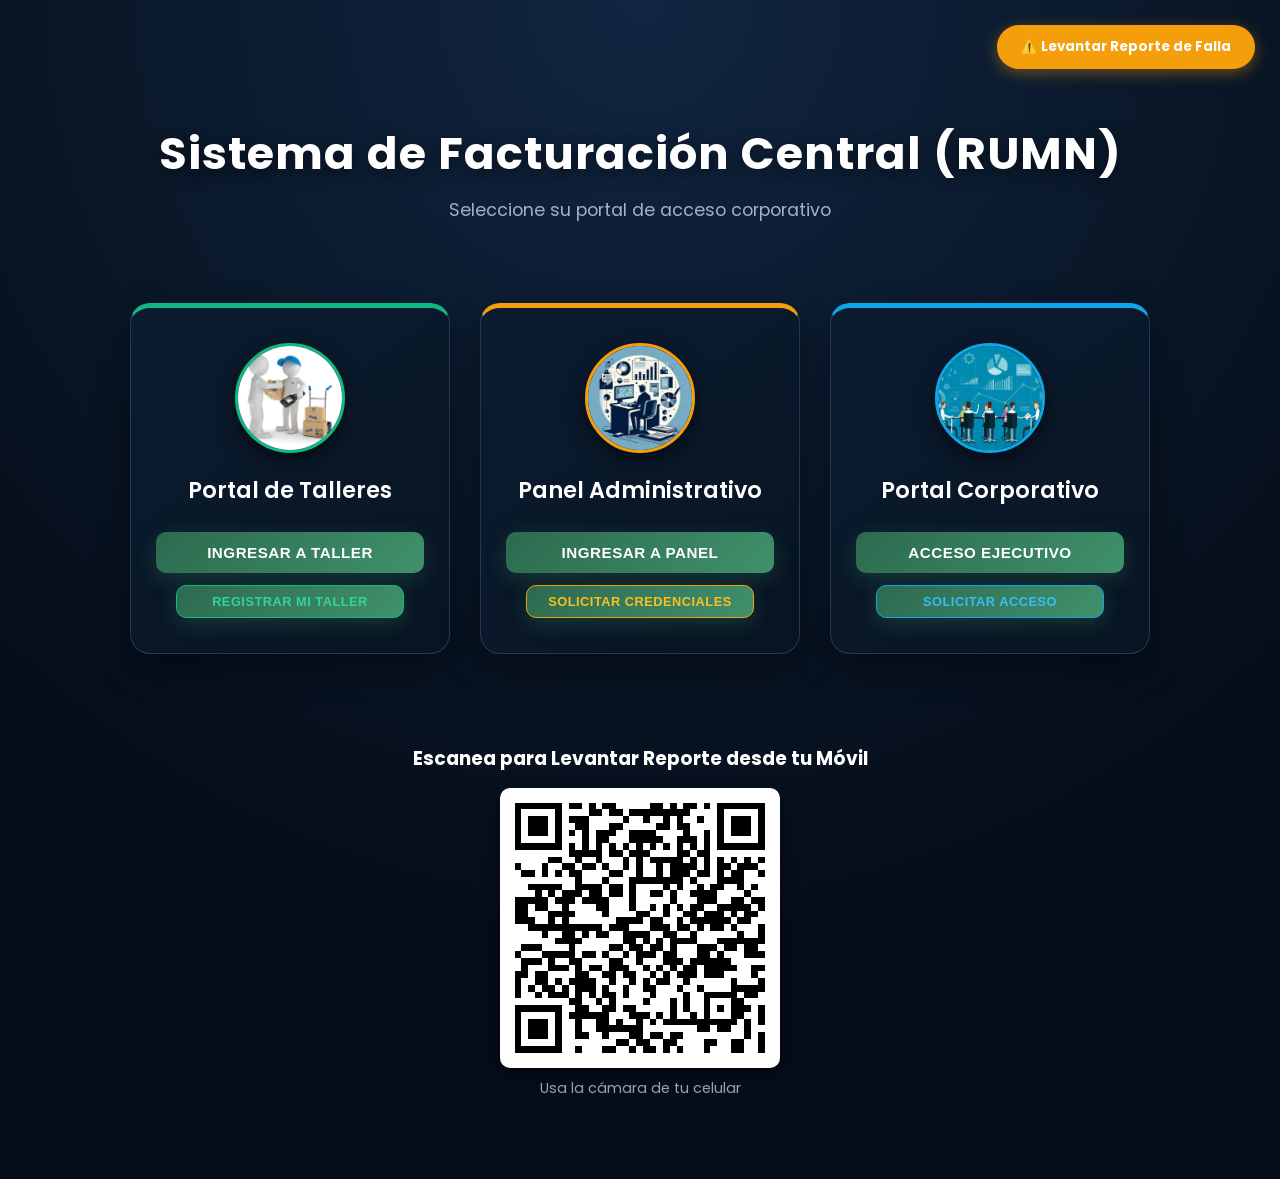
==== commit 6c4aaba9: "Version semifinal4" ====
--- a/templates/index.html
+++ b/templates/index.html
@@ -91,7 +91,17 @@
                 <div class="input-group"><input type="text" id="tel-prov" placeholder="Teléfono" oninput="this.value = this.value.replace(/[^0-9]/g, '')" required></div>
                 <div class="input-group"><input type="text" id="cp-prov" placeholder="Código Postal" oninput="this.value = this.value.replace(/[^0-9]/g, '')" required></div>
                 
-                <!-- Los campos de ciudad y COPE han sido removidos de proveedores -->
+                <div class="input-group full-width">
+                    <select id="ciudad-prov" name="ciudad" required style="width: 100%; padding: 14px 18px; background-color: #081422; color: #fff; border: 2px solid #1f395a; border-radius: 10px; font-family: 'Poppins', sans-serif; font-size: 0.95rem; outline: none; cursor: pointer;">
+                        <option value="" disabled selected>Seleccione Ciudad Base...</option>
+                        <option value="Tijuana">Tijuana</option>
+                        <option value="Tecate">Tecate</option>
+                        <option value="Ensenada">Ensenada</option>
+                        <option value="San Quintin">San Quintin</option>
+                        <option value="Mexicali">Mexicali</option>
+                        <option value="San Luis Rio Colorado">San Luis Rio Colorado</option>
+                    </select>
+                </div>
 
                 <div class="input-group full-width"><input type="text" id="dir-prov" placeholder="Dirección Completa" required></div>
                 <div class="input-group full-width"><textarea id="desc-prov" placeholder="Descripción del Proveedor / Servicios" required style="width: 100%; min-height: 80px; padding: 12px 15px; border-radius: 8px; border: 1px solid #1f395a; background-color: #112641; color: white; font-family: 'Poppins', sans-serif; resize: vertical;"></textarea></div>
@@ -230,8 +240,44 @@
         <span class="toggle-link" id="link-corporativos" onclick="toggleModo('corporativos')">¿No tienes cuenta? Solicitar Registro</span>
     </div>
 
+    <!-- SECCIÓN QR PARA REPORTE MÓVIL -->
+    <div style="text-align: center; margin-top: 40px; margin-bottom: 40px; color: white; display: flex; flex-direction: column; align-items: center;">
+        <h3 style="margin-bottom: 15px; font-family: 'Poppins', sans-serif;">Escanea para Levantar Reporte desde tu Móvil</h3>
+        <div id="qrcode" style="display: inline-block; background: white; padding: 15px; border-radius: 10px; box-shadow: 0 4px 15px rgba(0,0,0,0.5);"></div>
+        <p style="margin-top: 10px; font-size: 0.9em; color: #94a3b8;">Usa la cámara de tu celular</p>
+    </div>
+
     <!-- SCRIPTS ORIGINALES -->
     <script src="/static/script.js?v=1788806395"></script>
+    <script src="/static/qrcode.min.js"></script>
+    <script>
+        document.addEventListener("DOMContentLoaded", function() {
+            var serverIp = "{{ local_ip }}";
+            var port = window.location.port ? ":" + window.location.port : ":5000";
+            var base_url = window.location.origin;
+            
+            // Si el usuario entra por localhost o 127.0.0.1 en la PC, 
+            // forzamos la IP de la red local para que el QR sirva en móviles.
+            if (base_url.includes("localhost") || base_url.includes("127.0.0.1")) {
+                base_url = window.location.protocol + "//" + serverIp + port;
+            }
+            
+            var reportUrl = base_url + "/reportar";
+            new QRCode(document.getElementById("qrcode"), {
+                text: reportUrl,
+                width: 250,
+                height: 250,
+                colorDark : "#000000",
+                colorLight : "#ffffff",
+                correctLevel : QRCode.CorrectLevel.H
+            });
+        });
+
+        // Limpiar el localStorage al estar en la pantalla de Login (cerrar sesión)
+        localStorage.removeItem('activeViewAdmin');
+        localStorage.removeItem('activeViewProv');
+        localStorage.removeItem('activeViewCorp');
+    </script>
 
     <!-- SCRIPT DE APOYO PARA LA NUEVA LÓGICA DE BOTONES -->
     <script>
--- a/static/style.css
+++ b/static/style.css
@@ -426,6 +426,8 @@
     text-align: left;
     color: #e0e6ed;
     white-space: nowrap;
+    font-family: 'Poppins', sans-serif !important;
+    font-size: 14px !important;
 }
 
 th {
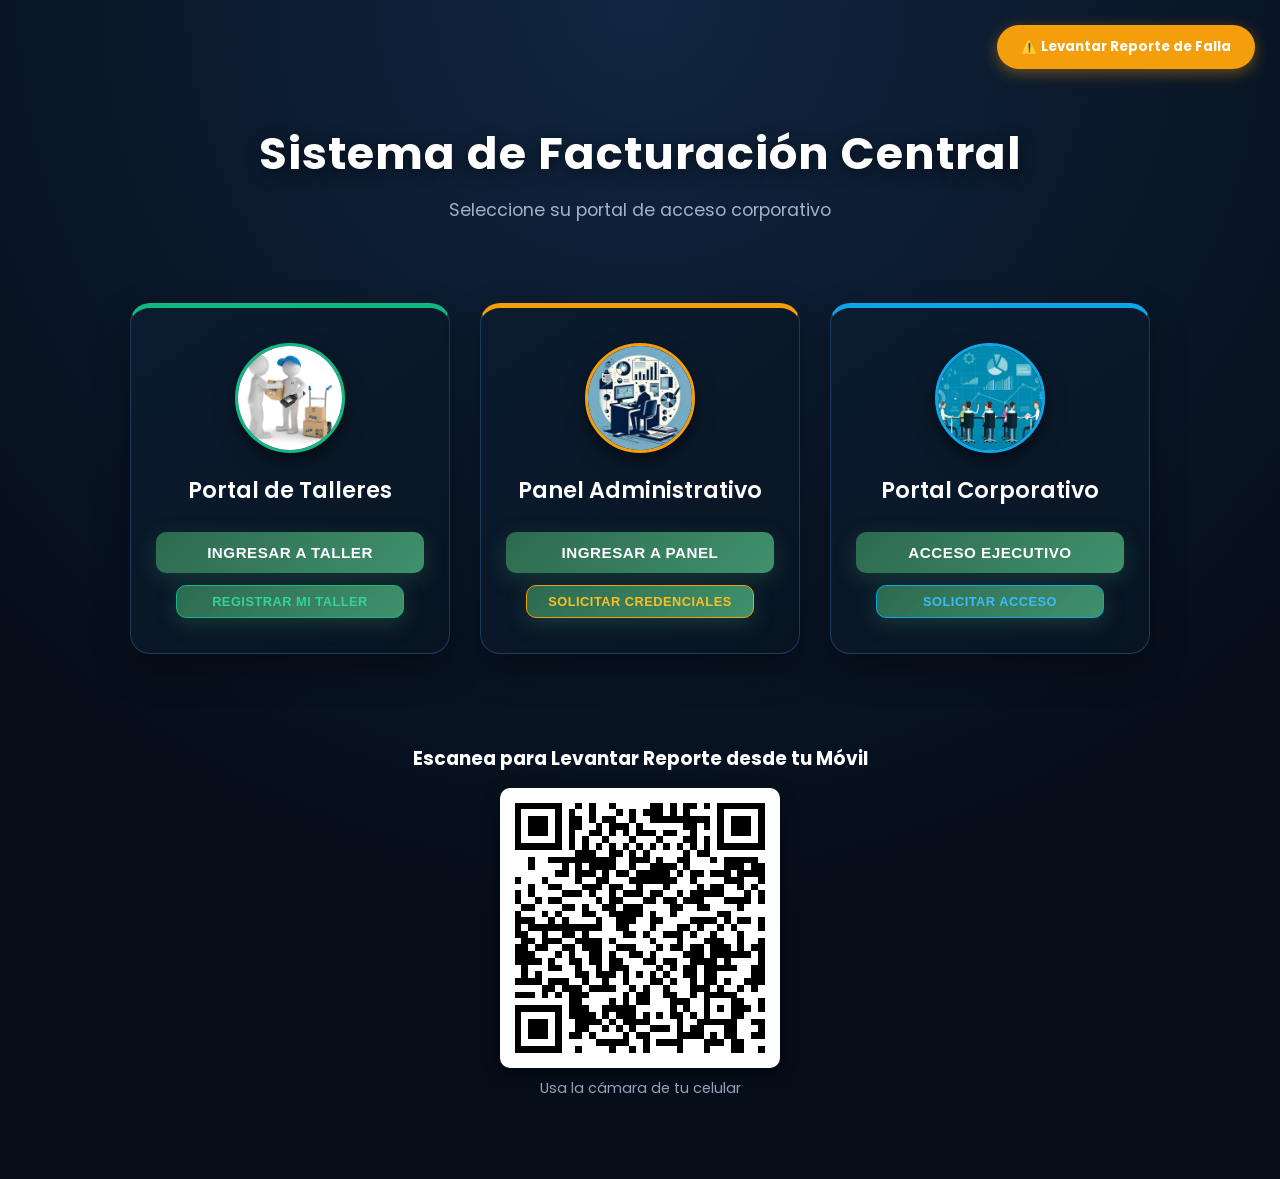
==== commit 2b39eff8: "Version semifinal4" ====
--- a/templates/index.html
+++ b/templates/index.html
@@ -17,7 +17,7 @@
     </button>
 
     <div class="header-titles">
-        <h1>Sistema de Facturación Central (RUMN)</h1>
+        <h1>Sistema de Facturación Central</h1>
         <p>Seleccione su portal de acceso corporativo</p>
     </div>
 
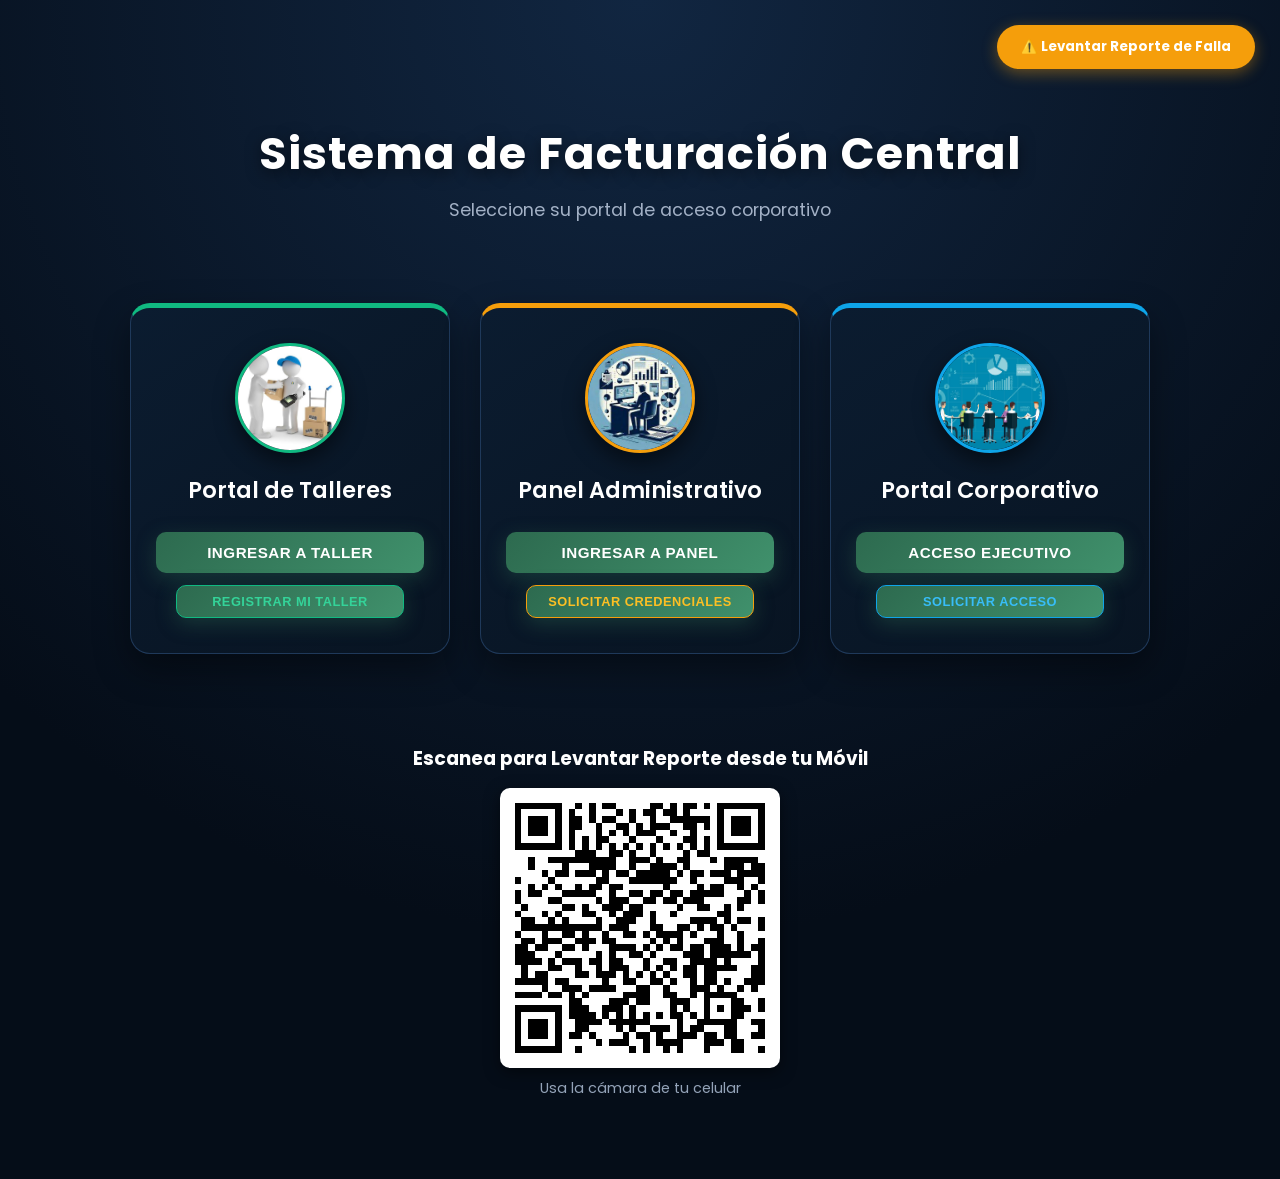
==== commit e8bcc034: "Version semifinal4" ====
--- a/templates/index.html
+++ b/templates/index.html
@@ -274,9 +274,14 @@
         });
 
         // Limpiar el localStorage al estar en la pantalla de Login (cerrar sesión)
-        localStorage.removeItem('activeViewAdmin');
-        localStorage.removeItem('activeViewProv');
-        localStorage.removeItem('activeViewCorp');
+        try {
+            localStorage.removeItem('activeViewAdmin');
+            localStorage.removeItem('activeViewAdmin_Administrador');
+            localStorage.removeItem('activeViewAdmin_Supervisor');
+            localStorage.removeItem('activeViewAdmin_Jefatura');
+            localStorage.removeItem('activeViewProv');
+            localStorage.removeItem('activeViewCorp');
+        } catch(e) {}
     </script>
 
     <!-- SCRIPT DE APOYO PARA LA NUEVA LÓGICA DE BOTONES -->
--- a/static/style.css
+++ b/static/style.css
@@ -336,7 +336,9 @@
     padding: 12px;
     border-radius: 8px;
     cursor: pointer;
+    font-family: 'Poppins', sans-serif;
     font-size: 1rem;
+    font-weight: 400;
     transition: all 0.3s;
     text-align: left;
     padding-left: 20px;
@@ -347,6 +349,264 @@
     border-color: #2d6a4f;
     color: white;
 }
+
+/* BOTONES DE COBERTURA / DELEGACIÓN EN MENU LATERAL (AMARILLO) */
+.btn-sidebar-cobertura {
+    background: transparent !important;
+    color: #fde047 !important;
+    border: 1px solid rgba(253, 224, 71, 0.45) !important;
+    font-family: 'Poppins', sans-serif !important;
+    font-size: 0.95rem !important;
+    font-weight: 700 !important;
+    padding: 12px !important;
+    padding-left: 20px !important;
+    border-radius: 8px !important;
+    text-align: left !important;
+    box-shadow: none !important;
+    text-shadow: none !important;
+    transition: all 0.3s ease !important;
+}
+
+.btn-sidebar-cobertura:hover {
+    background: rgba(253, 224, 71, 0.15) !important;
+    border-color: #fde047 !important;
+    box-shadow: 0 4px 12px rgba(253, 224, 71, 0.25) !important;
+    transform: translateY(-1px) !important;
+    color: #ffffff !important;
+}
+
+.btn-sidebar-cobertura:active,
+.btn-sidebar-cobertura.active {
+    background: linear-gradient(135deg, #fef08a 0%, #fde047 100%) !important;
+    border-color: #ca8a04 !important;
+    color: #0b1c30 !important;
+    font-weight: 700 !important;
+    box-shadow: inset 4px 0 0 #0b1c30, 0 4px 12px rgba(250, 204, 21, 0.35) !important;
+}
+
+/* BOTON DE RETRABAJO / GARANTIA EN MENU LATERAL (VERDE) */
+.btn-sidebar-retrabajo {
+    background: transparent !important;
+    color: #4ade80 !important;
+    border: 1px solid rgba(74, 222, 128, 0.45) !important;
+    font-family: 'Poppins', sans-serif !important;
+    font-size: 0.95rem !important;
+    font-weight: 700 !important;
+    padding: 12px !important;
+    padding-left: 20px !important;
+    border-radius: 8px !important;
+    text-align: left !important;
+    box-shadow: none !important;
+    text-shadow: none !important;
+    transition: all 0.3s ease !important;
+}
+
+.btn-sidebar-retrabajo:hover {
+    background: rgba(34, 197, 94, 0.15) !important;
+    border-color: #4ade80 !important;
+    box-shadow: 0 4px 12px rgba(34, 197, 94, 0.25) !important;
+    transform: translateY(-1px) !important;
+    color: #ffffff !important;
+}
+
+.btn-sidebar-retrabajo:active,
+.btn-sidebar-retrabajo.active {
+    background: linear-gradient(135deg, #10b981 0%, #059669 100%) !important;
+    border-color: #059669 !important;
+    color: #ffffff !important;
+    font-weight: 700 !important;
+    box-shadow: inset 4px 0 0 #ffffff, 0 4px 12px rgba(5, 150, 105, 0.35) !important;
+}
+
+/* TITULOS DE SECCIONES DEL MENU LATERAL */
+.sidebar-title-flujo {
+    color: #38bdf8 !important;
+}
+
+.sidebar-title-admin {
+    color: #ffffff !important;
+}
+
+/* BOTONES DE FLUJO DEL TICKET EN MENU LATERAL (AZUL) */
+.btn-sidebar-flujo {
+    background: transparent !important;
+    color: #38bdf8 !important;
+    border: 1px solid rgba(56, 189, 248, 0.45) !important;
+    font-family: 'Poppins', sans-serif !important;
+    font-size: 0.95rem !important;
+    font-weight: 600 !important;
+    padding: 12px !important;
+    padding-left: 20px !important;
+    border-radius: 8px !important;
+    text-align: left !important;
+    box-shadow: none !important;
+    text-shadow: none !important;
+    transition: all 0.3s ease !important;
+}
+
+.btn-sidebar-flujo:hover {
+    background: rgba(14, 165, 233, 0.18) !important;
+    border-color: #38bdf8 !important;
+    box-shadow: 0 4px 12px rgba(14, 165, 233, 0.25) !important;
+    transform: translateY(-1px) !important;
+    color: #ffffff !important;
+}
+
+.btn-sidebar-flujo:active,
+.btn-sidebar-flujo.active,
+.sidebar-section-flujo .btn-sidebar:active,
+.sidebar-section-flujo .btn-sidebar.active {
+    background: linear-gradient(135deg, #0284c7 0%, #0369a1 100%) !important;
+    border-color: #38bdf8 !important;
+    color: #ffffff !important;
+    font-weight: 700 !important;
+    box-shadow: inset 4px 0 0 #ffffff, 0 4px 12px rgba(2, 132, 199, 0.45) !important;
+}
+
+/* BOTONES DE ADMINISTRACION EN MENU LATERAL (BLANCO) */
+.btn-sidebar-admin {
+    background: transparent !important;
+    color: #ffffff !important;
+    border: 1px solid rgba(255, 255, 255, 0.35) !important;
+    font-family: 'Poppins', sans-serif !important;
+    font-size: 0.95rem !important;
+    font-weight: 600 !important;
+    padding: 12px !important;
+    padding-left: 20px !important;
+    border-radius: 8px !important;
+    text-align: left !important;
+    box-shadow: none !important;
+    text-shadow: none !important;
+    transition: all 0.3s ease !important;
+}
+
+.btn-sidebar-admin:hover {
+    background: rgba(255, 255, 255, 0.15) !important;
+    border-color: #ffffff !important;
+    box-shadow: 0 4px 12px rgba(255, 255, 255, 0.2) !important;
+    transform: translateY(-1px) !important;
+    color: #ffffff !important;
+}
+
+.btn-sidebar-admin:active,
+.btn-sidebar-admin.active,
+.sidebar-section-admin .btn-sidebar:active,
+.sidebar-section-admin .btn-sidebar.active {
+    background: #ffffff !important;
+    border-color: #ffffff !important;
+    color: #0b1c30 !important;
+    font-weight: 700 !important;
+    box-shadow: inset 4px 0 0 #0b1c30, 0 4px 12px rgba(255, 255, 255, 0.35) !important;
+}
+
+/* BOTONES DE ACCION EN MODAL RETRABAJO (DISEÑO HOMOGÉNEO) */
+.btn-footer-retrabajo {
+    padding: 10px 24px !important;
+    font-weight: 700 !important;
+    font-size: 0.92rem !important;
+    border-radius: 8px !important;
+    cursor: pointer !important;
+    border: none !important;
+    color: #ffffff !important;
+    width: 250px !important;
+    min-width: 250px !important;
+    max-width: 250px !important;
+    height: 44px !important;
+    text-align: center !important;
+    font-family: 'Poppins', sans-serif !important;
+    display: inline-flex !important;
+    align-items: center !important;
+    justify-content: center !important;
+    transition: all 0.2s ease !important;
+    box-sizing: border-box !important;
+    letter-spacing: 0.3px !important;
+    white-space: nowrap !important;
+}
+
+.btn-footer-retrabajo-reasignar {
+    background: #0284c7 !important;
+    box-shadow: 0 4px 12px rgba(2, 132, 199, 0.35) !important;
+}
+.btn-footer-retrabajo-reasignar:hover {
+    background: #0369a1 !important;
+    transform: translateY(-1px) !important;
+    box-shadow: 0 6px 16px rgba(2, 132, 199, 0.45) !important;
+}
+
+.btn-footer-retrabajo-cancelar-reasig {
+    background: #b91c1c !important;
+    box-shadow: 0 4px 12px rgba(185, 28, 28, 0.35) !important;
+}
+.btn-footer-retrabajo-cancelar-reasig:hover {
+    background: #991b1b !important;
+    transform: translateY(-1px) !important;
+    box-shadow: 0 6px 16px rgba(185, 28, 28, 0.45) !important;
+}
+
+.btn-footer-retrabajo-cerrar {
+    background: #475569 !important;
+    box-shadow: 0 4px 12px rgba(71, 85, 105, 0.25) !important;
+}
+.btn-footer-retrabajo-cerrar:hover {
+    background: #334155 !important;
+    transform: translateY(-1px) !important;
+    box-shadow: 0 6px 16px rgba(71, 85, 105, 0.35) !important;
+}
+
+/* BOTONES DE ACCION EN TABLA RETRABAJO DEL PROVEEDOR (DISEÑO HOMOGÉNEO VERTICAL) */
+.btn-accion-retrabajo-prov {
+    width: 170px !important;
+    min-width: 170px !important;
+    max-width: 170px !important;
+    height: 36px !important;
+    padding: 0 14px !important;
+    border-radius: 8px !important;
+    font-family: 'Poppins', sans-serif !important;
+    font-size: 0.83rem !important;
+    font-weight: 700 !important;
+    letter-spacing: 0.3px !important;
+    display: inline-flex !important;
+    align-items: center !important;
+    justify-content: center !important;
+    cursor: pointer !important;
+    text-align: center !important;
+    white-space: nowrap !important;
+    border: none !important;
+    color: #ffffff !important;
+    box-sizing: border-box !important;
+    transition: all 0.2s ease !important;
+}
+
+.btn-accion-retrabajo-detalles {
+    background: #0284c7 !important;
+    box-shadow: 0 3px 10px rgba(2, 132, 199, 0.35) !important;
+}
+.btn-accion-retrabajo-detalles:hover {
+    background: #0369a1 !important;
+    transform: translateY(-1px) !important;
+    box-shadow: 0 5px 14px rgba(2, 132, 199, 0.45) !important;
+}
+
+.btn-accion-retrabajo-ver {
+    background: #10b981 !important;
+    box-shadow: 0 3px 10px rgba(16, 185, 129, 0.35) !important;
+}
+.btn-accion-retrabajo-ver:hover {
+    background: #059669 !important;
+    transform: translateY(-1px) !important;
+    box-shadow: 0 5px 14px rgba(16, 185, 129, 0.45) !important;
+}
+
+.btn-accion-retrabajo-finalizar {
+    background: #16a34a !important;
+    box-shadow: 0 3px 10px rgba(22, 163, 74, 0.35) !important;
+}
+.btn-accion-retrabajo-finalizar:hover {
+    background: #15803d !important;
+    transform: translateY(-1px) !important;
+    box-shadow: 0 5px 14px rgba(22, 163, 74, 0.45) !important;
+}
+
 
 .btn-logout-container {
     margin-top: auto;
@@ -436,6 +696,30 @@
     font-weight: 600;
 }
 
+/* Regla para tamaño de letra uniforme y negritas en bandejas de cotizaciones, facturas y reportes */
+#tabla-facturas th,
+#tabla-facturas td,
+#tabla-facturas td *,
+#tabla-facturas-finales th,
+#tabla-facturas-finales td,
+#tabla-facturas-finales td *,
+#tabla-reportes th,
+#tabla-reportes td,
+#tabla-reportes td *,
+#tabla-reportes-prov th,
+#tabla-reportes-prov td,
+#tabla-reportes-prov td * {
+    font-size: 14px !important;
+    font-weight: bold !important;
+}
+
+#tabla-facturas td,
+#tabla-facturas-finales td,
+#tabla-reportes td,
+#tabla-reportes-prov td {
+    line-height: 1.5;
+}
+
 .mini-profile-pic {
     width: 40px;
     height: 40px;
@@ -452,12 +736,20 @@
     padding: 8px 12px;
     border-radius: 6px;
     cursor: pointer;
+    font-size: 0.85em !important;
     font-weight: 600;
-    transition: background 0.3s;
+    box-shadow: 0 2px 8px rgba(45, 106, 79, 0.35);
+    transition: all 0.25s ease;
 }
 
 .btn-success:hover {
     background: #1b4332;
+    box-shadow: 0 4px 15px rgba(45, 106, 79, 0.6);
+    transform: translateY(-1px);
+}
+
+.btn-success:active {
+    transform: translateY(0);
 }
 
 .btn-info {
@@ -467,12 +759,20 @@
     padding: 8px 12px;
     border-radius: 6px;
     cursor: pointer;
+    font-size: 0.85em !important;
     font-weight: 600;
-    transition: background 0.3s;
+    box-shadow: 0 2px 8px rgba(2, 132, 199, 0.35);
+    transition: all 0.25s ease;
 }
 
 .btn-info:hover {
     background: #0369a1;
+    box-shadow: 0 4px 15px rgba(2, 132, 199, 0.6);
+    transform: translateY(-1px);
+}
+
+.btn-info:active {
+    transform: translateY(0);
 }
 
 .btn-danger-sm {
@@ -482,12 +782,250 @@
     padding: 8px 12px;
     border-radius: 6px;
     cursor: pointer;
+    font-size: 0.85em !important;
     font-weight: 600;
-    transition: background 0.3s;
+    box-shadow: 0 2px 8px rgba(239, 68, 68, 0.35);
+    transition: all 0.25s ease;
 }
 
 .btn-danger-sm:hover {
     background: #dc2626;
+    box-shadow: 0 4px 15px rgba(239, 68, 68, 0.6);
+    transform: translateY(-1px);
+}
+
+.btn-danger-sm:active {
+    transform: translateY(0);
+}
+
+.btn-actualizar-orden {
+    background-color: #1e3a8a !important;
+    color: white !important;
+    border: none !important;
+    padding: 8px 12px !important;
+    border-radius: 6px !important;
+    font-size: 0.9em !important;
+    font-weight: 600 !important;
+    cursor: pointer !important;
+    box-shadow: 0 2px 8px rgba(30, 58, 138, 0.4) !important;
+    transition: all 0.25s ease !important;
+}
+
+.btn-actualizar-orden:hover {
+    background-color: #1d4ed8 !important;
+    box-shadow: 0 4px 15px rgba(30, 58, 138, 0.7) !important;
+    transform: translateY(-1px) !important;
+}
+
+.btn-actualizar-orden:active {
+    transform: translateY(0) !important;
+}
+
+.btn-ver-factura-pdf {
+    background: #ef4444 !important;
+    color: white !important;
+    border: none !important;
+    padding: 8px 10px !important;
+    border-radius: 6px !important;
+    font-size: 0.8em !important;
+    font-weight: 600 !important;
+    cursor: pointer !important;
+    box-shadow: 0 2px 8px rgba(239, 68, 68, 0.35) !important;
+    transition: all 0.25s ease !important;
+}
+
+.btn-ver-factura-pdf:hover {
+    background: #dc2626 !important;
+    box-shadow: 0 4px 15px rgba(239, 68, 68, 0.6) !important;
+    transform: translateY(-1px) !important;
+}
+
+.btn-ver-factura-pdf:active {
+    transform: translateY(0) !important;
+}
+
+.btn-liberar-facturacion {
+    background: linear-gradient(135deg, #10b981 0%, #059669 100%) !important;
+    color: white !important;
+    border: none !important;
+    border-radius: 6px !important;
+    padding: 8px 14px !important;
+    cursor: pointer !important;
+    font-weight: bold !important;
+    font-size: 0.85em !important;
+    width: 100% !important;
+    box-shadow: 0 2px 10px rgba(16, 185, 129, 0.4) !important;
+    transition: all 0.25s ease !important;
+}
+
+.btn-liberar-facturacion:hover {
+    background: linear-gradient(135deg, #34d399 0%, #047857 100%) !important;
+    box-shadow: 0 4px 15px rgba(16, 185, 129, 0.6) !important;
+    transform: translateY(-1px) !important;
+}
+
+.btn-liberar-facturacion:active {
+    transform: translateY(0) !important;
+}
+
+.btn-esperando-factura {
+    background: #334155 !important;
+    color: #94a3b8 !important;
+    border: 1px solid #475569 !important;
+    border-radius: 6px !important;
+    padding: 8px 10px !important;
+    font-size: 0.8rem !important;
+    font-weight: 600 !important;
+    cursor: not-allowed !important;
+    width: 100% !important;
+    box-sizing: border-box !important;
+    text-align: center !important;
+    display: block !important;
+    opacity: 0.9 !important;
+    box-shadow: none !important;
+    transition: none !important;
+}
+
+.btn-esperando-factura:hover {
+    background: #334155 !important;
+    box-shadow: none !important;
+    transform: none !important;
+}
+
+.btn-liberar-ticket-admin {
+    background: linear-gradient(135deg, #f59e0b 0%, #d97706 100%) !important;
+    color: #ffffff !important;
+    border: none !important;
+    padding: 8px 12px !important;
+    border-radius: 6px !important;
+    font-size: 0.85em !important;
+    font-weight: 700 !important;
+    cursor: pointer !important;
+    box-shadow: 0 2px 8px rgba(245, 158, 11, 0.35) !important;
+    transition: all 0.25s ease !important;
+    display: block !important;
+    width: 100% !important;
+    box-sizing: border-box !important;
+    text-align: center !important;
+}
+
+.btn-liberar-ticket-admin:hover {
+    background: linear-gradient(135deg, #fbbf24 0%, #b45309 100%) !important;
+    box-shadow: 0 4px 15px rgba(245, 158, 11, 0.6) !important;
+    transform: translateY(-1px) !important;
+}
+
+.btn-liberar-ticket-admin:active {
+    transform: translateY(0) !important;
+}
+
+.btn-liberar-campo-contable {
+    background: linear-gradient(135deg, #10b981 0%, #059669 100%) !important;
+    color: white !important;
+    padding: 10px 22px !important;
+    border: none !important;
+    border-radius: 6px !important;
+    cursor: pointer !important;
+    font-weight: bold !important;
+    font-size: 0.9em !important;
+    box-shadow: 0 2px 8px rgba(16, 185, 129, 0.35) !important;
+    transition: all 0.25s ease !important;
+}
+
+.btn-liberar-campo-contable:hover {
+    background: linear-gradient(135deg, #34d399 0%, #047857 100%) !important;
+    box-shadow: 0 4px 16px rgba(16, 185, 129, 0.65) !important;
+    transform: translateY(-1px) !important;
+}
+
+.btn-liberar-campo-contable:active {
+    transform: translateY(0) !important;
+}
+
+.btn-cancelar-modal {
+    background: #475569 !important;
+    color: white !important;
+    padding: 10px 20px !important;
+    border: none !important;
+    border-radius: 6px !important;
+    cursor: pointer !important;
+    font-weight: 600 !important;
+    font-size: 0.9em !important;
+    transition: all 0.25s ease !important;
+}
+
+.btn-cancelar-modal:hover {
+    background: #334155 !important;
+    box-shadow: 0 4px 12px rgba(71, 85, 105, 0.5) !important;
+    transform: translateY(-1px) !important;
+}
+
+.btn-cancelar-modal:active {
+    transform: translateY(0) !important;
+}
+
+.btn-actualizar-contable {
+    background: linear-gradient(135deg, #10b981 0%, #059669 100%) !important;
+    color: white !important;
+    border: none !important;
+    padding: 8px 12px !important;
+    border-radius: 6px !important;
+    font-size: 0.85em !important;
+    font-weight: 600 !important;
+    cursor: pointer !important;
+    box-shadow: 0 2px 8px rgba(16, 185, 129, 0.35) !important;
+    transition: all 0.25s ease !important;
+    width: 100% !important;
+    box-sizing: border-box !important;
+    text-align: center !important;
+    display: block !important;
+}
+
+.btn-actualizar-contable:hover {
+    background: linear-gradient(135deg, #34d399 0%, #047857 100%) !important;
+    box-shadow: 0 4px 15px rgba(16, 185, 129, 0.6) !important;
+    transform: translateY(-1px) !important;
+}
+
+.btn-actualizar-contable:active {
+    transform: translateY(0) !important;
+}
+
+.btn-archivar-final {
+    background: linear-gradient(135deg, #8b5cf6 0%, #6d28d9 100%) !important;
+    color: white !important;
+    border: none !important;
+    padding: 8px 12px !important;
+    border-radius: 6px !important;
+    font-size: 0.85em !important;
+    font-weight: 600 !important;
+    cursor: pointer !important;
+    box-shadow: 0 2px 8px rgba(139, 92, 246, 0.35) !important;
+    transition: all 0.25s ease !important;
+    width: 100% !important;
+    box-sizing: border-box !important;
+    text-align: center !important;
+    display: block !important;
+}
+
+.btn-archivar-final:hover {
+    background: linear-gradient(135deg, #a78bfa 0%, #7c3aed 100%) !important;
+    box-shadow: 0 4px 15px rgba(139, 92, 246, 0.6) !important;
+    transform: translateY(-1px) !important;
+}
+
+.btn-archivar-final:active {
+    transform: translateY(0) !important;
+}
+
+#tabla-archivo button,
+#tabla-archivo-prov button,
+#tabla-archivo-corp button,
+#tabla-archivo-cancelado button {
+    font-size: 0.85em !important;
+    padding: 8px 12px !important;
+    font-weight: 600 !important;
+    border-radius: 6px !important;
 }
 
 .acciones-td {
@@ -534,6 +1072,26 @@
     display: flex;
     flex-direction: column;
     align-items: center;
+}
+
+.perfil-sistema-modal {
+    background: #112641;
+    border: 1px solid #1f395a;
+    border-radius: 16px;
+    box-shadow: 0 20px 50px rgba(0, 0, 0, 0.8);
+    position: relative;
+    padding: 26px 30px;
+    color: #ffffff;
+    max-width: 780px;
+    width: 95%;
+    max-height: 92vh;
+    overflow-y: auto;
+}
+
+@media (max-width: 700px) {
+    .perfil-sistema-modal {
+        padding: 20px 16px;
+    }
 }
 
 .modal-header {
@@ -953,7 +1511,7 @@
     width: 100vw;
     height: 100vh;
     background: rgba(0, 0, 0, 0.9);
-    z-index: 2000;
+    z-index: 20000000 !important;
     display: none;
     /* Oculto por defecto */
     justify-content: center;
@@ -1426,7 +1984,7 @@
     width: 100%;
     height: 100%;
     background: rgba(5, 13, 24, 0.9);
-    z-index: 999999;
+    z-index: 99999999 !important;
     flex-direction: column;
     align-items: center;
     justify-content: center;
@@ -1600,3 +2158,1151 @@
     border-color: #3b82f6;
     box-shadow: 0 0 10px rgba(59, 130, 246, 0.4);
 }
+
+/* =========================================================
+   SECCIÓN DE ANALÍTICA GLOBAL - SISTEMA DE FACTURACION CENTRAL
+   ========================================================= */
+
+.analitica-wrapper {
+    width: 100%;
+}
+
+.analitica-top-bar {
+    display: flex;
+    justify-content: space-between;
+    align-items: center;
+    margin-bottom: 25px;
+    border-bottom: 1px solid #1f395a;
+    padding-bottom: 18px;
+    flex-wrap: wrap;
+    gap: 15px;
+}
+
+.analitica-title-group h2 {
+    color: #40916c;
+    font-size: 1.8rem;
+    font-weight: 600;
+    margin: 0;
+    font-family: 'Poppins', sans-serif;
+}
+
+.analitica-title-group p {
+    color: #a3b1c6;
+    font-size: 0.95rem;
+    margin: 6px 0 0 0;
+    font-family: 'Poppins', sans-serif;
+}
+
+.analitica-actions-group {
+    display: flex;
+    align-items: center;
+    gap: 14px;
+    flex-wrap: wrap;
+}
+
+.analitica-period-box {
+    background: #112641;
+    border: 1px solid #1f395a;
+    padding: 8px 16px;
+    border-radius: 8px;
+    box-shadow: 0 4px 12px rgba(0, 0, 0, 0.25);
+    display: flex;
+    align-items: center;
+    gap: 10px;
+}
+
+.analitica-period-label {
+    font-weight: 600;
+    color: #a3b1c6;
+    font-size: 0.9rem;
+    font-family: 'Poppins', sans-serif;
+}
+
+.analitica-period-select {
+    background: #0b1c30;
+    color: #ffffff;
+    border: 1px solid #1f395a;
+    padding: 7px 12px;
+    border-radius: 6px;
+    outline: none;
+    font-size: 0.9rem;
+    cursor: pointer;
+    font-family: 'Poppins', sans-serif;
+    transition: all 0.3s ease;
+}
+
+.analitica-period-select:focus {
+    border-color: #40916c;
+    box-shadow: 0 0 8px rgba(64, 145, 108, 0.35);
+}
+
+.analitica-btn-excel {
+    background: linear-gradient(135deg, #40916c 0%, #2d6a4f 100%);
+    color: #ffffff;
+    border: 1px solid #52b788;
+    padding: 9px 18px;
+    border-radius: 8px;
+    font-family: 'Poppins', sans-serif;
+    font-size: 0.92rem;
+    font-weight: 600;
+    cursor: pointer;
+    display: inline-flex;
+    align-items: center;
+    gap: 8px;
+    box-shadow: 0 4px 14px rgba(64, 145, 108, 0.3);
+    transition: all 0.25s ease;
+}
+
+.analitica-btn-excel:hover {
+    background: linear-gradient(135deg, #52b788 0%, #40916c 100%);
+    transform: translateY(-2px);
+    box-shadow: 0 6px 20px rgba(64, 145, 108, 0.45);
+    color: #ffffff;
+}
+
+.analitica-btn-excel:active {
+    transform: translateY(0);
+}
+
+.analitica-btn-excel svg {
+    flex-shrink: 0;
+    transition: transform 0.2s ease;
+}
+
+.analitica-btn-excel:hover svg {
+    transform: translateY(1px);
+}
+
+.analitica-section-header {
+    margin-top: 35px;
+    margin-bottom: 20px;
+    border-bottom: 1px solid #1f395a;
+    padding-bottom: 12px;
+}
+
+.analitica-section-header h2 {
+    color: #40916c;
+    font-size: 1.45rem;
+    font-weight: 600;
+    margin: 0;
+    font-family: 'Poppins', sans-serif;
+}
+
+.analitica-section-header p {
+    color: #a3b1c6;
+    font-size: 0.9rem;
+    margin: 5px 0 0 0;
+    font-family: 'Poppins', sans-serif;
+}
+
+/* Grids responsivos */
+.analitica-grid-events {
+    display: grid;
+    grid-template-columns: repeat(auto-fit, minmax(270px, 1fr));
+    gap: 20px;
+    margin-bottom: 30px;
+}
+
+.analitica-grid-tops {
+    display: grid;
+    grid-template-columns: repeat(auto-fit, minmax(240px, 1fr));
+    gap: 20px;
+    margin-bottom: 30px;
+}
+
+.analitica-grid-charts {
+    display: grid;
+    grid-template-columns: repeat(auto-fit, minmax(320px, 1fr));
+    gap: 20px;
+    margin-bottom: 30px;
+}
+
+/* Tarjetas (Cards) */
+.analitica-card {
+    background: #112641;
+    border: 1px solid #1f395a;
+    border-radius: 12px;
+    padding: 20px;
+    box-shadow: 0 4px 15px rgba(0, 0, 0, 0.3);
+    transition: transform 0.25s ease, box-shadow 0.25s ease, border-color 0.25s ease;
+    display: flex;
+    flex-direction: column;
+}
+
+.analitica-card:hover {
+    transform: translateY(-3px);
+    box-shadow: 0 8px 25px rgba(0, 0, 0, 0.45);
+    border-color: rgba(64, 145, 108, 0.4);
+}
+
+.analitica-card-header {
+    display: flex;
+    align-items: center;
+    margin-bottom: 15px;
+}
+
+.analitica-icon-badge {
+    padding: 10px;
+    border-radius: 8px;
+    margin-right: 14px;
+    display: flex;
+    align-items: center;
+    justify-content: center;
+    flex-shrink: 0;
+}
+
+.analitica-card-title {
+    margin: 0;
+    color: #ffffff;
+    font-size: 1.05rem;
+    font-weight: 600;
+    font-family: 'Poppins', sans-serif;
+    line-height: 1.3;
+}
+
+.analitica-card-body {
+    color: #cbd5e1;
+    font-size: 0.88rem;
+    line-height: 1.6;
+    font-family: 'Poppins', sans-serif;
+    flex: 1;
+}
+
+/* Colores de acento corporativo para eventos */
+.analitica-card-blue { border-top: 3px solid #0ea5e9; }
+.analitica-card-blue .analitica-icon-badge { background: rgba(14, 165, 233, 0.15); color: #38bdf8; border: 1px solid rgba(14, 165, 233, 0.3); }
+
+.analitica-card-green { border-top: 3px solid #10b981; }
+.analitica-card-green .analitica-icon-badge { background: rgba(16, 185, 129, 0.15); color: #34d399; border: 1px solid rgba(16, 185, 129, 0.3); }
+
+.analitica-card-amber { border-top: 3px solid #f59e0b; }
+.analitica-card-amber .analitica-icon-badge { background: rgba(245, 158, 11, 0.15); color: #fbbf24; border: 1px solid rgba(245, 158, 11, 0.3); }
+
+.analitica-card-red { border-top: 3px solid #ef4444; }
+.analitica-card-red .analitica-icon-badge { background: rgba(239, 68, 68, 0.15); color: #f87171; border: 1px solid rgba(239, 68, 68, 0.3); }
+
+.analitica-card-purple { border-top: 3px solid #8b5cf6; }
+.analitica-card-purple .analitica-icon-badge { background: rgba(139, 92, 246, 0.15); color: #a78bfa; border: 1px solid rgba(139, 92, 246, 0.3); }
+
+.analitica-card-cyan { border-top: 3px solid #06b6d4; }
+.analitica-card-cyan .analitica-icon-badge { background: rgba(6, 182, 212, 0.15); color: #22d3ee; border: 1px solid rgba(6, 182, 212, 0.3); }
+
+.analitica-card-rose { border-top: 3px solid #f43f5e; }
+.analitica-card-rose .analitica-icon-badge { background: rgba(244, 63, 94, 0.15); color: #fb7185; border: 1px solid rgba(244, 63, 94, 0.3); }
+
+.analitica-card-teal { border-top: 3px solid #14b8a6; }
+.analitica-card-teal .analitica-icon-badge { background: rgba(20, 184, 166, 0.15); color: #2dd4bf; border: 1px solid rgba(20, 184, 166, 0.3); }
+
+.analitica-card-orange { border-top: 3px solid #f97316; }
+.analitica-card-orange .analitica-icon-badge { background: rgba(249, 115, 22, 0.15); color: #fb923c; border: 1px solid rgba(249, 115, 22, 0.3); }
+
+.analitica-card-yellow { border-top: 3px solid #eab308; }
+.analitica-card-yellow .analitica-icon-badge { background: rgba(234, 179, 8, 0.15); color: #facc15; border: 1px solid rgba(234, 179, 8, 0.3); }
+
+.analitica-card-indigo { border-top: 3px solid #6366f1; }
+.analitica-card-indigo .analitica-icon-badge { background: rgba(99, 102, 241, 0.15); color: #818cf8; border: 1px solid rgba(99, 102, 241, 0.3); }
+
+/* Contenedor de Gráficas */
+.analitica-chart-card {
+    background: #112641;
+    border: 1px solid #1f395a;
+    border-radius: 12px;
+    padding: 20px;
+    box-shadow: 0 4px 15px rgba(0, 0, 0, 0.3);
+    display: flex;
+    flex-direction: column;
+    align-items: center;
+    position: relative;
+    transition: transform 0.25s ease, box-shadow 0.25s ease, border-color 0.25s ease;
+}
+
+.analitica-chart-card:hover {
+    transform: translateY(-3px);
+    box-shadow: 0 8px 25px rgba(0, 0, 0, 0.45);
+    border-color: rgba(64, 145, 108, 0.4);
+}
+
+.analitica-chart-card h3 {
+    margin-top: 0;
+    margin-bottom: 18px;
+    color: #ffffff;
+    font-size: 1.05rem;
+    font-weight: 600;
+    font-family: 'Poppins', sans-serif;
+    text-align: center;
+    width: 100%;
+}
+
+.analitica-chart-wrapper {
+    width: 100%;
+    position: relative;
+    display: flex;
+    justify-content: center;
+    align-items: center;
+}
+
+.analitica-chart-wrapper-pie {
+    max-width: 280px;
+    margin: 0 auto;
+}
+
+/* Rankings / Tops Items */
+.analitica-rank-list {
+    list-style: none;
+    padding: 0;
+    margin: 0;
+}
+
+.analitica-rank-item {
+    background: rgba(11, 28, 48, 0.7);
+    border: 1px solid #1f395a;
+    border-radius: 8px;
+    padding: 8px 12px;
+    margin-bottom: 8px;
+    display: flex;
+    align-items: center;
+    justify-content: space-between;
+    font-size: 0.88rem;
+    color: #cbd5e1;
+    transition: background-color 0.2s ease, border-color 0.2s ease;
+}
+
+.analitica-rank-item:hover {
+    background: rgba(31, 57, 90, 0.6);
+    border-color: #40916c;
+}
+
+.analitica-rank-item strong {
+    color: #ffffff;
+}
+
+.analitica-rank-badge {
+    font-weight: 600;
+    border-radius: 6px;
+    padding: 2px 8px;
+    font-size: 0.82rem;
+    white-space: nowrap;
+}
+
+/* Responsividad para móviles y tabletas */
+@media (max-width: 992px) {
+    .analitica-top-bar {
+        flex-direction: column;
+        align-items: flex-start;
+    }
+    
+    .analitica-actions-group {
+        width: 100%;
+        justify-content: space-between;
+    }
+
+    .analitica-period-box {
+        flex: 1;
+        justify-content: space-between;
+    }
+
+    .analitica-grid-events {
+        grid-template-columns: repeat(2, 1fr);
+    }
+
+    .analitica-grid-tops {
+        grid-template-columns: repeat(2, 1fr);
+    }
+
+    .analitica-grid-charts {
+        grid-template-columns: repeat(1, 1fr);
+    }
+}
+
+@media (max-width: 640px) {
+    .analitica-actions-group {
+        flex-direction: column;
+        width: 100%;
+    }
+
+    .analitica-period-box,
+    .analitica-btn-excel {
+        width: 100%;
+        justify-content: center;
+    }
+
+    .analitica-grid-events {
+        grid-template-columns: 1fr;
+    }
+
+    .analitica-grid-tops {
+        grid-template-columns: 1fr;
+    }
+
+    .analitica-grid-charts {
+        grid-template-columns: 1fr;
+    }
+
+    .analitica-title-group h2 {
+        font-size: 1.4rem;
+    }
+
+    .analitica-section-header h2 {
+        font-size: 1.2rem;
+    }
+}
+
+/* =========================================================
+   BOTONES DE COBERTURA Y SUPLENCIA (ASUMIR PROCESO)
+   ========================================================= */
+.btn-cobertura {
+    background: linear-gradient(135deg, #f59e0b 0%, #d97706 100%) !important;
+    color: #ffffff !important;
+    border: 1px solid rgba(251, 191, 36, 0.4) !important;
+    border-radius: 6px !important;
+    font-weight: 700 !important;
+    font-size: 0.82rem !important;
+    padding: 8px 12px !important;
+    cursor: pointer !important;
+    box-shadow: 0 2px 10px rgba(245, 158, 11, 0.35) !important;
+    display: inline-flex !important;
+    align-items: center !important;
+    justify-content: center !important;
+    gap: 6px !important;
+    text-align: center !important;
+    transition: all 0.25s ease !important;
+    box-sizing: border-box !important;
+    width: 100% !important;
+}
+
+.btn-cobertura:hover {
+    background: linear-gradient(135deg, #fbbf24 0%, #b45309 100%) !important;
+    box-shadow: 0 4px 15px rgba(245, 158, 11, 0.5) !important;
+    transform: translateY(-1px) !important;
+}
+
+.btn-cobertura:active {
+    transform: translateY(0) !important;
+}
+
+.btn-cobertura-disabled {
+    background: #334155 !important;
+    color: #94a3b8 !important;
+    border: 1px solid #475569 !important;
+    border-radius: 6px !important;
+    font-weight: 700 !important;
+    font-size: 0.82rem !important;
+    padding: 8px 12px !important;
+    cursor: not-allowed !important;
+    box-shadow: none !important;
+    display: inline-flex !important;
+    align-items: center !important;
+    justify-content: center !important;
+    gap: 6px !important;
+    text-align: center !important;
+    box-sizing: border-box !important;
+    width: 100% !important;
+    opacity: 0.85 !important;
+}
+
+.badge-estricto-corp {
+    background: rgba(239, 68, 68, 0.15) !important;
+    border: 1px solid rgba(239, 68, 68, 0.5) !important;
+    color: #f87171 !important;
+    font-size: 0.72rem !important;
+    font-weight: 700 !important;
+    padding: 3px 8px !important;
+    border-radius: 6px !important;
+    text-align: center !important;
+    display: block !important;
+    margin-top: 4px !important;
+    letter-spacing: 0.3px !important;
+}
+
+.card-metrica-flota:hover {
+    filter: brightness(1.15);
+}
+
+
+/* ========================================================
+   SECCION DE REPORTES: COLORES DE COLUMNAS Y MARGENES DEFINIDOS
+   ======================================================== */
+
+/* 1. BLOQUE AZUL MARINO (TICKETS Y SELECCION) */
+#tabla-exportable-reportes th.th-azul-marino,
+#tabla-exportable-reportes th.col-azul-marino,
+th.th-azul-marino,
+th.col-azul-marino {
+    background-color: #1e3a8a !important;
+    background: linear-gradient(180deg, #1e40af 0%, #172554 100%) !important;
+    color: #ffffff !important;
+    border: 2px solid #2563eb !important;
+    border-bottom: 3px solid #3b82f6 !important;
+    font-weight: 700 !important;
+    text-shadow: 0 1px 2px rgba(0, 0, 0, 0.5) !important;
+}
+
+#tabla-exportable-reportes td.td-azul-marino,
+#tabla-exportable-reportes td.col-azul-marino,
+td.td-azul-marino,
+td.col-azul-marino {
+    background-color: #0c1e38 !important;
+    border: 1px solid #1e3a8a !important;
+    color: #ffffff !important;
+}
+
+/* 2. BLOQUE VERDE (PROBLEMA, COSTO, TALLER ORIGINAL) */
+#tabla-exportable-reportes th.th-verde,
+#tabla-exportable-reportes th.col-verde,
+th.th-verde,
+th.col-verde {
+    background-color: #1b4332 !important;
+    background: linear-gradient(180deg, #2d6a4f 0%, #1b4332 100%) !important;
+    color: #ffffff !important;
+    border: 2px solid #2d6a4f !important;
+    border-bottom: 3px solid #40916c !important;
+    font-weight: 700 !important;
+    text-shadow: 0 1px 2px rgba(0, 0, 0, 0.5) !important;
+}
+
+#tabla-exportable-reportes td.td-verde,
+#tabla-exportable-reportes td.col-verde,
+td.td-verde,
+td.col-verde {
+    background-color: #082016 !important;
+    border: 1px solid #1b4332 !important;
+    color: #ffffff !important;
+}
+
+/* 3. BLOQUE AMARILLO (RETRABAJO Y REINGRESO) */
+#tabla-exportable-reportes th.th-amarillo,
+#tabla-exportable-reportes th.col-amarillo,
+th.th-amarillo,
+th.col-amarillo {
+    background-color: #854d0e !important;
+    background: linear-gradient(180deg, #a16207 0%, #78350f 100%) !important;
+    color: #ffffff !important;
+    border: 2px solid #b45309 !important;
+    border-bottom: 3px solid #f59e0b !important;
+    font-weight: 700 !important;
+    text-shadow: 0 1px 2px rgba(0, 0, 0, 0.6) !important;
+}
+
+#tabla-exportable-reportes td.td-amarillo,
+#tabla-exportable-reportes td.col-amarillo,
+td.td-amarillo,
+td.col-amarillo {
+    background-color: #3b2807 !important;
+    border: 1px solid #854d0e !important;
+    color: #ffffff !important;
+}
+
+/* 4. BLOQUE NEGRO (FACTURACION Y DOCUMENTACION) */
+#tabla-exportable-reportes th.th-negro,
+#tabla-exportable-reportes th.col-negro,
+th.th-negro,
+th.col-negro {
+    background-color: #000000 !important;
+    background: linear-gradient(180deg, #18181b 0%, #000000 100%) !important;
+    color: #ffffff !important;
+    border: 2px solid #334155 !important;
+    border-bottom: 3px solid #64748b !important;
+    font-weight: 700 !important;
+}
+
+#tabla-exportable-reportes td.td-negro,
+#tabla-exportable-reportes td.col-negro,
+td.td-negro,
+td.col-negro {
+    background-color: #050505 !important;
+    border: 1px solid #1e293b !important;
+    color: #ffffff !important;
+}
+
+/* ========================================================
+   SUBRAYADO Y EFECTO HOVER PARA TODA LA FILA
+   ======================================================== */
+#tabla-exportable-reportes tbody tr:hover td {
+    border-bottom: 2px solid #38bdf8 !important;
+    border-top: 1px solid rgba(56, 189, 248, 0.45) !important;
+    cursor: pointer;
+}
+
+#tabla-exportable-reportes tbody tr:hover td.td-azul-marino,
+#tabla-exportable-reportes tbody tr:hover td.col-azul-marino {
+    background-color: #173360 !important;
+}
+
+#tabla-exportable-reportes tbody tr:hover td.td-verde,
+#tabla-exportable-reportes tbody tr:hover td.col-verde {
+    background-color: #0f3524 !important;
+}
+
+#tabla-exportable-reportes tbody tr:hover td.td-amarillo,
+#tabla-exportable-reportes tbody tr:hover td.col-amarillo {
+    background-color: #52380a !important;
+}
+
+#tabla-exportable-reportes tbody tr:hover td.td-negro,
+#tabla-exportable-reportes tbody tr:hover td.col-negro {
+    background-color: #18181b !important;
+}
+
+/* ========================================================
+   MARCADOR VISUAL DE LINEA COMPLETA AL HACER CLICK EN UNA CELDA
+   ======================================================== */
+#tabla-exportable-reportes tbody tr.selected-row td,
+#tabla-exportable-reportes tbody tr.fila-marcada td {
+    border-top: 2px solid #38bdf8 !important;
+    border-bottom: 2px solid #38bdf8 !important;
+    box-shadow: inset 0 1px 0 #38bdf8, inset 0 -1px 0 #38bdf8 !important;
+}
+
+#tabla-exportable-reportes tbody tr.selected-row td:first-child,
+#tabla-exportable-reportes tbody tr.fila-marcada td:first-child {
+    border-left: 4px solid #38bdf8 !important;
+}
+
+#tabla-exportable-reportes tbody tr.selected-row td:last-child,
+#tabla-exportable-reportes tbody tr.fila-marcada td:last-child {
+    border-right: 4px solid #38bdf8 !important;
+}
+
+#tabla-exportable-reportes tbody tr.selected-row td.td-azul-marino,
+#tabla-exportable-reportes tbody tr.fila-marcada td.td-azul-marino,
+#tabla-exportable-reportes tbody tr.selected-row td.col-azul-marino,
+#tabla-exportable-reportes tbody tr.fila-marcada td.col-azul-marino {
+    background-color: #1e3f77 !important;
+}
+
+#tabla-exportable-reportes tbody tr.selected-row td.td-verde,
+#tabla-exportable-reportes tbody tr.fila-marcada td.td-verde,
+#tabla-exportable-reportes tbody tr.selected-row td.col-verde,
+#tabla-exportable-reportes tbody tr.fila-marcada td.col-verde {
+    background-color: #144931 !important;
+}
+
+#tabla-exportable-reportes tbody tr.selected-row td.td-amarillo,
+#tabla-exportable-reportes tbody tr.fila-marcada td.td-amarillo,
+#tabla-exportable-reportes tbody tr.selected-row td.col-amarillo,
+#tabla-exportable-reportes tbody tr.fila-marcada td.col-amarillo {
+    background-color: #63430a !important;
+}
+
+#tabla-exportable-reportes tbody tr.selected-row td.td-negro,
+#tabla-exportable-reportes tbody tr.fila-marcada td.td-negro,
+#tabla-exportable-reportes tbody tr.selected-row td.col-negro,
+#tabla-exportable-reportes tbody tr.fila-marcada td.col-negro {
+    background-color: #222226 !important;
+}
+
+/* ========================================================
+   FIJACIÓN VISUAL DE COLUMNA Y CUADRO DE CRUCE EN SECCIÓN DE REPORTES
+   ======================================================== */
+#tabla-exportable-reportes thead th:not(:first-child) {
+    cursor: pointer !important;
+    user-select: none !important;
+    transition: filter 0.15s ease, box-shadow 0.15s ease !important;
+}
+
+#tabla-exportable-reportes thead th:not(:first-child):hover {
+    filter: brightness(1.22) !important;
+    box-shadow: 0 0 10px rgba(56, 189, 248, 0.5) !important;
+}
+
+#tabla-exportable-reportes thead th.columna-fijada-th {
+    border-top: 3px solid #38bdf8 !important;
+    border-left: 3px solid #38bdf8 !important;
+    border-right: 3px solid #38bdf8 !important;
+    box-shadow: 0 0 14px rgba(56, 189, 248, 0.8), inset 0 0 10px rgba(56, 189, 248, 0.4) !important;
+    filter: brightness(1.3) !important;
+    position: sticky !important;
+    top: 0 !important;
+    z-index: 35 !important;
+}
+
+#tabla-exportable-reportes tbody td.columna-fijada-td {
+    border-left: 2px solid #38bdf8 !important;
+    border-right: 2px solid #38bdf8 !important;
+    box-shadow: inset 1px 0 0 #38bdf8, inset -1px 0 0 #38bdf8 !important;
+}
+
+#tabla-exportable-reportes tbody td.columna-fijada-td.td-azul-marino,
+#tabla-exportable-reportes tbody td.columna-fijada-td.col-azul-marino {
+    background-color: #17386d !important;
+}
+
+#tabla-exportable-reportes tbody td.columna-fijada-td.td-verde,
+#tabla-exportable-reportes tbody td.columna-fijada-td.col-verde {
+    background-color: #11422b !important;
+}
+
+#tabla-exportable-reportes tbody td.columna-fijada-td.td-amarillo,
+#tabla-exportable-reportes tbody td.columna-fijada-td.col-amarillo {
+    background-color: #553908 !important;
+}
+
+#tabla-exportable-reportes tbody td.columna-fijada-td.td-negro,
+#tabla-exportable-reportes tbody td.columna-fijada-td.col-negro {
+    background-color: #2b2b32 !important;
+}
+
+/* Cuadro en el cruce exacto entre la fila marcada y la columna fijada */
+#tabla-exportable-reportes tbody tr.selected-row td.celda-cruce-marcada,
+#tabla-exportable-reportes tbody tr.fila-marcada td.celda-cruce-marcada {
+    border: 3px solid #f59e0b !important;
+    box-shadow: inset 0 0 0 2px #fef08a, 0 0 18px rgba(245, 158, 11, 0.95), inset 0 0 12px rgba(245, 158, 11, 0.5) !important;
+    position: relative !important;
+    z-index: 25 !important;
+    font-weight: 800 !important;
+}
+
+#tabla-exportable-reportes tbody tr.selected-row td.celda-cruce-marcada.td-azul-marino,
+#tabla-exportable-reportes tbody tr.fila-marcada td.celda-cruce-marcada.td-azul-marino {
+    background-color: #23477e !important;
+}
+
+#tabla-exportable-reportes tbody tr.selected-row td.celda-cruce-marcada.td-verde,
+#tabla-exportable-reportes tbody tr.fila-marcada td.celda-cruce-marcada.td-verde {
+    background-color: #175237 !important;
+}
+
+#tabla-exportable-reportes tbody tr.selected-row td.celda-cruce-marcada.td-amarillo,
+#tabla-exportable-reportes tbody tr.fila-marcada td.celda-cruce-marcada.td-amarillo {
+    background-color: #6d4b0d !important;
+}
+
+#tabla-exportable-reportes tbody tr.selected-row td.celda-cruce-marcada.td-negro,
+#tabla-exportable-reportes tbody tr.fila-marcada td.celda-cruce-marcada.td-negro {
+    background-color: #35353d !important;
+}
+
+/* ========================================================
+   TAMAÑO DE LETRA AUMENTADO EN BANDEJA SECCION DE REPORTES
+   ======================================================== */
+#tabla-exportable-reportes {
+    font-size: 16px !important;
+}
+
+#tabla-exportable-reportes th {
+    font-size: 16px !important;
+    font-weight: 700 !important;
+    letter-spacing: 0.3px !important;
+    padding: 14px 16px !important;
+}
+
+#tabla-exportable-reportes td {
+    font-size: 16px !important;
+    font-weight: 600 !important;
+    line-height: 1.55 !important;
+    padding: 14px 16px !important;
+}
+
+#tabla-exportable-reportes td div,
+#tabla-exportable-reportes td strong,
+#tabla-exportable-reportes td a,
+#tabla-exportable-reportes td p {
+    font-size: 15.5px !important;
+}
+
+#tabla-exportable-reportes td span {
+    font-size: 14.5px !important;
+}
+
+#tabla-exportable-reportes td span[style*="border-radius:12px"],
+#tabla-exportable-reportes td span[style*="border-radius: 12px"] {
+    padding: 5px 12px !important;
+    font-size: 14px !important;
+    display: inline-block !important;
+}
+
+#tabla-exportable-reportes td button {
+    font-size: 14.5px !important;
+    font-weight: 600 !important;
+    padding: 6px 14px !important;
+}
+
+#tabla-exportable-reportes input[type="checkbox"] {
+    width: 18px !important;
+    height: 18px !important;
+    cursor: pointer;
+}
+
+/* ========================================================
+   ANCHO OPTIMIZADO PARA COLUMNA RETRO (PROBLEMA)
+   ======================================================== */
+#tabla-exportable-reportes th.col-retro-problema,
+#tabla-exportable-reportes td.col-retro-problema {
+    width: 480px !important;
+    min-width: 480px !important;
+    max-width: 600px !important;
+    white-space: normal !important;
+}
+
+#tabla-exportable-reportes td.col-retro-problema .retro-contenido,
+#tabla-exportable-reportes td.col-retro-problema div {
+    width: 100% !important;
+    max-width: 100% !important;
+    white-space: normal !important;
+    word-wrap: break-word !important;
+    word-break: normal !important;
+    line-height: 1.55 !important;
+}
+
+
+/* ========================================================
+   ENCABEZADO FIJO (STICKY HEADER) PARA SECCIÓN DE REPORTES
+   Permite desplazamiento horizontal pero mantiene fija la
+   cabecera de nombres de columnas verticalmente al scrollear
+   ======================================================== */
+.contenedor-tabla-reportes {
+    overflow-x: auto !important;
+    overflow-y: auto !important;
+    max-height: calc(100vh - 280px) !important;
+    min-height: 420px !important;
+    max-width: 100% !important;
+    position: relative !important;
+    border-radius: 8px !important;
+    border: 1px solid #1f395a !important;
+    background: #0b1728 !important;
+}
+
+#tabla-exportable-reportes {
+    border-collapse: separate !important;
+    border-spacing: 0 !important;
+    margin-top: 0 !important;
+}
+
+#tabla-exportable-reportes thead {
+    position: sticky !important;
+    top: 0 !important;
+    z-index: 30 !important;
+}
+
+#tabla-exportable-reportes thead tr {
+    position: sticky !important;
+    top: 0 !important;
+    z-index: 30 !important;
+}
+
+#tabla-exportable-reportes th {
+    position: sticky !important;
+    top: 0 !important;
+    z-index: 30 !important;
+    box-shadow: 0 4px 8px rgba(0, 0, 0, 0.6) !important;
+}
+
+
+/* ========================================================
+   COLUMNA CHECKBOX FIJA / ESTATICA EN SECCION DE REPORTES
+   Permite marcar tickets al desplazarse horizontalmente
+   ======================================================== */
+#tabla-exportable-reportes thead th:first-child,
+#tabla-exportable-reportes th:first-child {
+    position: sticky !important;
+    left: 0 !important;
+    top: 0 !important;
+    z-index: 45 !important;
+    width: 48px !important;
+    min-width: 48px !important;
+    max-width: 52px !important;
+    text-align: center !important;
+    background-color: #1e3a8a !important;
+    background: linear-gradient(180deg, #1e40af 0%, #172554 100%) !important;
+    border-right: 2px solid #3b82f6 !important;
+    box-shadow: 3px 0 8px rgba(0, 0, 0, 0.45) !important;
+}
+
+#tabla-exportable-reportes tbody tr:not(#fila-sin-resultados-reportes) td:first-child {
+    position: sticky !important;
+    left: 0 !important;
+    z-index: 20 !important;
+    width: 48px !important;
+    min-width: 48px !important;
+    max-width: 52px !important;
+    text-align: center !important;
+    background-color: #0c1e38 !important;
+    border-right: 2px solid #1f395a !important;
+    box-shadow: 3px 0 8px rgba(0, 0, 0, 0.4) !important;
+}
+
+#tabla-exportable-reportes tbody tr:not(#fila-sin-resultados-reportes):hover td:first-child {
+    background-color: #173360 !important;
+    border-right: 2px solid #38bdf8 !important;
+}
+
+#tabla-exportable-reportes tbody tr:not(#fila-sin-resultados-reportes).selected-row td:first-child,
+#tabla-exportable-reportes tbody tr:not(#fila-sin-resultados-reportes).fila-marcada td:first-child {
+    background-color: #1e3f77 !important;
+    border-left: 4px solid #38bdf8 !important;
+    border-right: 2px solid #38bdf8 !important;
+    z-index: 22 !important;
+}
+
+#tabla-exportable-reportes tbody tr:not(#fila-sin-resultados-reportes).selected-row:hover td:first-child,
+#tabla-exportable-reportes tbody tr:not(#fila-sin-resultados-reportes).fila-marcada:hover td:first-child {
+    background-color: #254d90 !important;
+}
+
+
+
+/* Contenedor estandarizado de acciones para Facturas y Cotizaciones */
+.contenedor-acciones-facturas {
+    display: flex !important;
+    flex-direction: column !important;
+    gap: 7px !important;
+    width: 100% !important;
+    min-width: 145px !important;
+    box-sizing: border-box !important;
+}
+
+.contenedor-acciones-facturas button,
+.contenedor-acciones-facturas .btn-info,
+.contenedor-acciones-facturas .btn-success,
+.contenedor-acciones-facturas .btn-danger-sm,
+.contenedor-acciones-facturas .btn-actualizar-orden,
+.contenedor-acciones-facturas .btn-ver-factura-pdf,
+.contenedor-acciones-facturas .btn-liberar-facturacion,
+.contenedor-acciones-facturas .btn-esperando-factura,
+.contenedor-acciones-facturas .btn-cobertura,
+.contenedor-acciones-facturas .btn-cobertura-disabled {
+    margin: 0 !important;
+    width: 100% !important;
+    box-sizing: border-box !important;
+    padding: 8px 12px !important;
+    font-size: 0.85em !important;
+    font-weight: 600 !important;
+    border-radius: 6px !important;
+    line-height: 1.25 !important;
+    text-align: center !important;
+    display: flex !important;
+    align-items: center !important;
+    justify-content: center !important;
+    transition: all 0.2s ease !important;
+}
+
+.contenedor-acciones-facturas span {
+    margin: 0 !important;
+    text-align: center !important;
+    padding: 2px 0 !important;
+}
+
+#tabla-facturas-finales td:last-child,
+#tabla-facturas td:last-child {
+    vertical-align: middle !important;
+    min-width: 155px !important;
+}
+
+/* BOTON CONFIGURACIONES (JEFATURA) - ACTIVO EN NEGRO */
+.btn-sidebar-configuraciones.active,
+.btn-sidebar-configuraciones:active,
+.btn-sidebar[onclick*="configuraciones"].active,
+.btn-sidebar[onclick*="configuraciones"]:active {
+    background: #000000 !important;
+    border-color: #334155 !important;
+    color: #ffffff !important;
+    font-weight: 700 !important;
+    box-shadow: inset 4px 0 0 #38bdf8, 0 4px 12px rgba(0, 0, 0, 0.7) !important;
+}
+
+.btn-sidebar-configuraciones:hover,
+.btn-sidebar[onclick*="configuraciones"]:hover {
+    background: #111827 !important;
+    border-color: #475569 !important;
+    color: #ffffff !important;
+}
+
+/* ESTILOS DE MODAL GARANTÍA / COTIZACIONES CARAS (SIMILAR A REPORTE CHOFER) */
+.modal-touch-overlay {
+    display: none;
+    position: fixed;
+    top: 0;
+    left: 0;
+    width: 100%;
+    height: 100%;
+    height: 100dvh;
+    background: rgba(4, 10, 20, 0.88);
+    z-index: 999999;
+    justify-content: center;
+    align-items: center;
+    backdrop-filter: blur(6px);
+    -webkit-backdrop-filter: blur(6px);
+    padding: 10px;
+    box-sizing: border-box;
+    overflow: hidden;
+}
+
+.modal-touch-card {
+    background: linear-gradient(145deg, #0b1c30, #081422);
+    border: 1px solid #f59e0b;
+    border-radius: 14px;
+    box-shadow: 0 20px 45px rgba(0,0,0,0.7);
+    color: #fff;
+    font-family: 'Poppins', sans-serif;
+    position: relative;
+    display: flex;
+    flex-direction: column;
+    box-sizing: border-box;
+    width: 100%;
+    margin: auto;
+    overflow: hidden;
+}
+
+.modal-card-header {
+    padding: 14px 18px;
+    background: rgba(11, 28, 48, 0.98);
+    border-bottom: 1px solid #1f395a;
+    position: relative;
+    flex-shrink: 0;
+    display: flex;
+    align-items: center;
+    gap: 12px;
+    padding-right: 55px;
+    box-sizing: border-box;
+}
+
+.modal-card-body {
+    flex: 1 1 auto;
+    min-height: 0;
+    overflow-y: auto;
+    -webkit-overflow-scrolling: touch;
+    overscroll-behavior: contain;
+    padding: 18px 20px;
+    padding-bottom: 35px;
+    box-sizing: border-box;
+}
+
+.modal-card-body::-webkit-scrollbar {
+    width: 6px;
+}
+.modal-card-body::-webkit-scrollbar-track {
+    background: rgba(11, 28, 48, 0.5);
+    border-radius: 4px;
+}
+.modal-card-body::-webkit-scrollbar-thumb {
+    background: #1f395a;
+    border-radius: 4px;
+}
+.modal-card-body::-webkit-scrollbar-thumb:hover {
+    background: #f59e0b;
+}
+
+.modal-card-footer {
+    flex-shrink: 0;
+    padding: 12px 18px;
+    background: #081422;
+    border-top: 1px solid #1f395a;
+    display: flex;
+    justify-content: flex-end;
+    align-items: center;
+    gap: 12px;
+    box-sizing: border-box;
+    z-index: 10;
+}
+
+.modal-garantia-sm {
+    max-width: 480px;
+    max-height: 90vh;
+    max-height: 90dvh;
+}
+
+.modal-garantia-lg {
+    max-width: 760px;
+    height: 88vh;
+    height: 88dvh;
+    max-height: 88dvh;
+}
+
+.btn-modal-close-touch {
+    position: absolute;
+    top: 50%;
+    transform: translateY(-50%);
+    right: 12px;
+    background: rgba(255, 255, 255, 0.08);
+    border: 1px solid rgba(255, 255, 255, 0.12);
+    color: #cbd5e1;
+    font-size: 24px;
+    cursor: pointer;
+    line-height: 1;
+    width: 38px;
+    height: 38px;
+    border-radius: 8px;
+    display: flex;
+    align-items: center;
+    justify-content: center;
+    transition: all 0.2s;
+    touch-action: manipulation;
+    z-index: 5;
+}
+.btn-modal-close-touch:hover, .btn-modal-close-touch:active {
+    background: rgba(239, 68, 68, 0.25);
+    color: #ef4444;
+    border-color: #ef4444;
+}
+
+.gar-header-grid {
+    display: grid;
+    grid-template-columns: repeat(auto-fit, minmax(130px, 1fr));
+    gap: 12px;
+    border-bottom: 1px solid rgba(255,255,255,0.08);
+    padding-bottom: 12px;
+    margin-bottom: 14px;
+}
+
+.gar-data-grid {
+    display: grid;
+    grid-template-columns: repeat(auto-fit, minmax(135px, 1fr));
+    gap: 12px;
+    font-size: 13px;
+}
+
+.gar-data-block {
+    background: rgba(15, 23, 42, 0.6);
+    border: 1px solid #1e293b;
+    border-radius: 8px;
+    padding: 12px;
+    margin-bottom: 12px;
+}
+
+.gar-label-txt {
+    color: #94a3b8;
+    font-size: 11px;
+    display: block;
+    margin-bottom: 3px;
+}
+
+.gar-val-txt {
+    color: #ffffff;
+    font-weight: 600;
+    font-size: 13.5px;
+    word-break: break-word;
+}
+
+.gar-btn-primary {
+    padding: 12px 24px;
+    background: linear-gradient(135deg, #10b981 0%, #059669 100%);
+    border: none;
+    color: #ffffff;
+    border-radius: 8px;
+    font-size: 14.5px;
+    font-weight: 700;
+    cursor: pointer;
+    box-shadow: 0 4px 14px rgba(16, 185, 129, 0.35);
+    display: inline-flex;
+    align-items: center;
+    justify-content: center;
+    gap: 8px;
+    transition: all 0.2s;
+    touch-action: manipulation;
+}
+
+.gar-btn-secondary {
+    padding: 12px 20px;
+    background: transparent;
+    border: 1px solid #334155;
+    color: #cbd5e1;
+    border-radius: 8px;
+    font-size: 14px;
+    font-weight: 600;
+    cursor: pointer;
+    transition: all 0.2s;
+    touch-action: manipulation;
+    display: inline-flex;
+    align-items: center;
+    justify-content: center;
+}
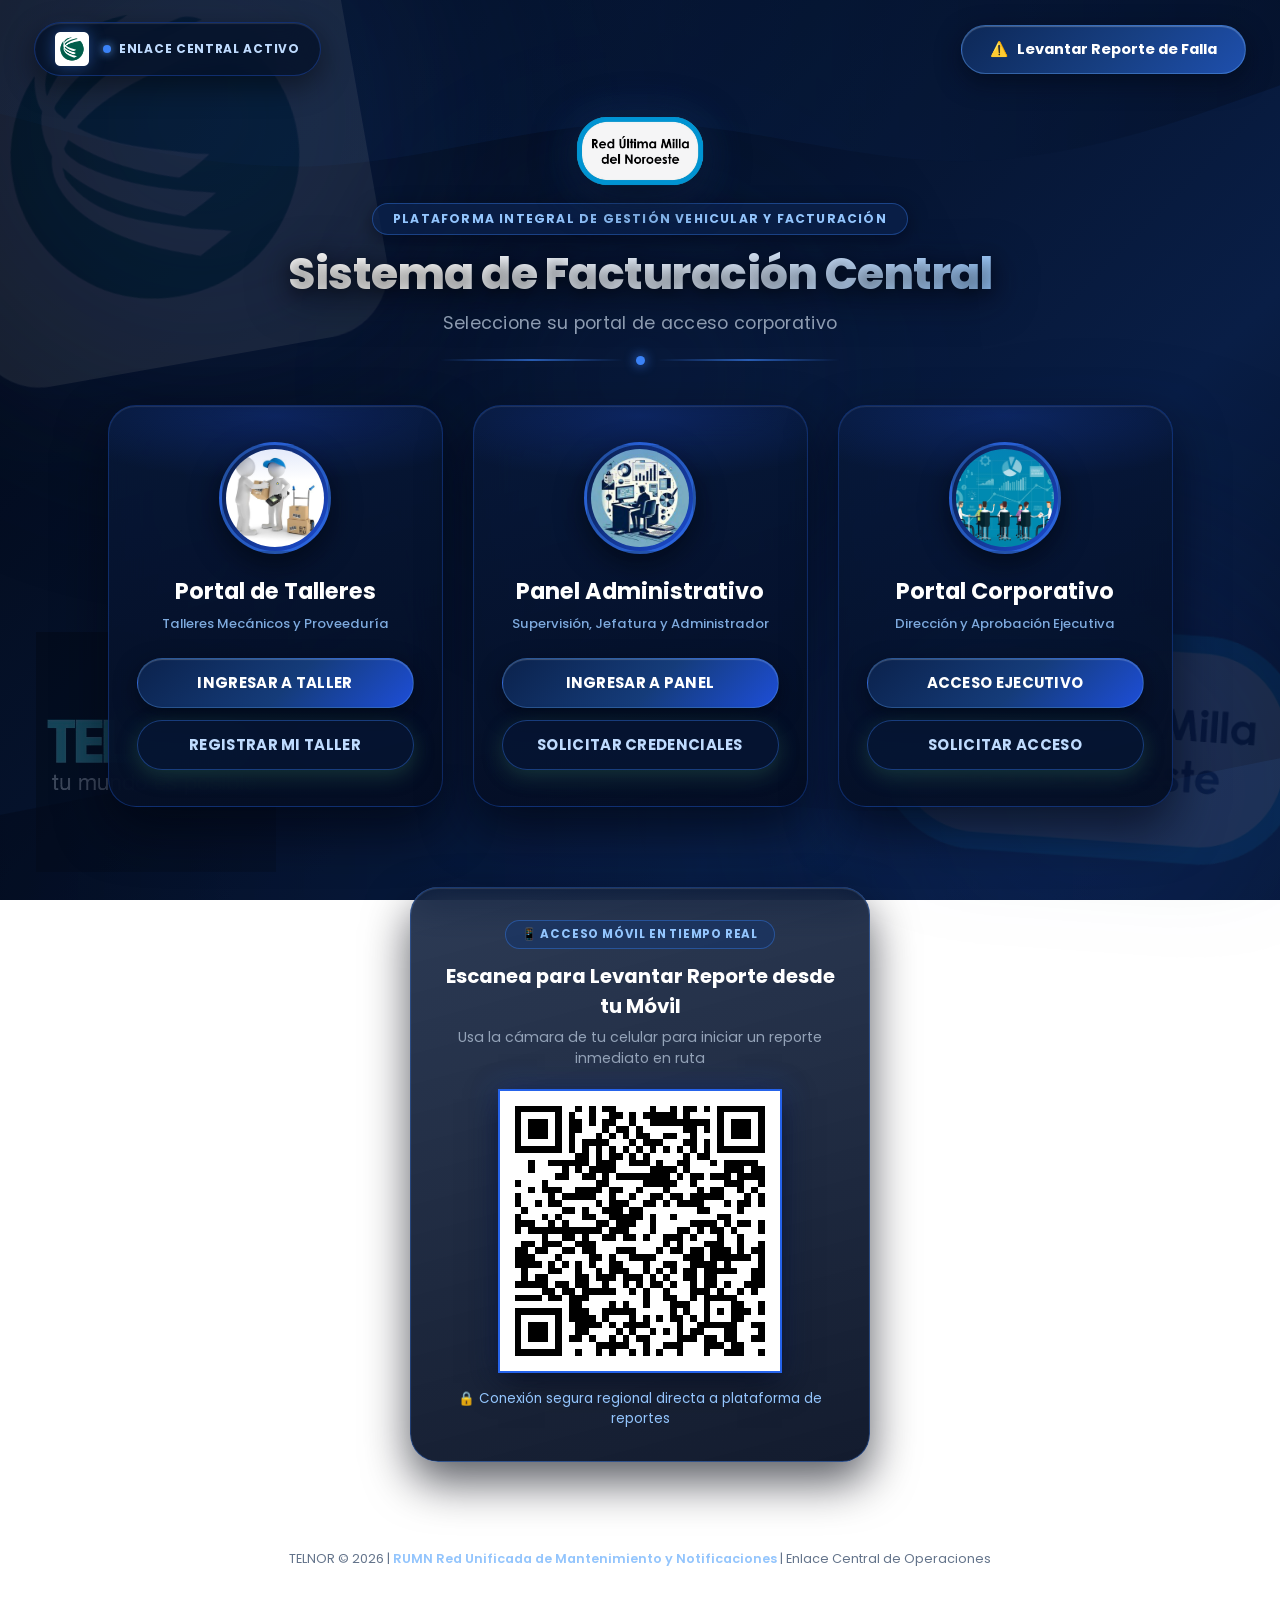
==== commit 06b89ce8: "Version semifinal4" ====
--- a/templates/index.html
+++ b/templates/index.html
@@ -1,32 +1,103 @@
 <!-- =========================================================
      ARCHIVO: templates/index.html
-     PROPÓSITO: Interfaz Principal - Formularios con Vista Previa
+     PROPÓSITO: Interfaz Principal - Inicio de Sesión y Portales (Diseño Moderno 2026)
      ========================================================= -->
 <!DOCTYPE html>
 <html lang="es">
 <head>
     <meta charset="UTF-8">
     <meta name="viewport" content="width=device-width, initial-scale=1.0">
-    <title>Plataforma de Facturación | RUMN</title>
+    <title>Plataforma de Facturación | TELNOR - RUMN</title>
+    <!-- Estilos base existentes -->
     <link rel="stylesheet" href="/static/style.css?v=51050">
+    <!-- Estilos exclusivos 2026 para la interfaz de inicio de sesión -->
+    <link rel="stylesheet" href="/static/login_2026.css?v=202607">
 </head>
 <body class="index-body">
-    <!-- BOTÓN DE REPORTE EXTERNO -->
-    <button onclick="window.open('/reportar', '_blank')" style="position: absolute; top: 25px; right: 25px; background-color: #f59e0b; color: white; border: none; padding: 12px 24px; border-radius: 30px; font-weight: bold; cursor: pointer; z-index: 100; font-family: 'Poppins', sans-serif; box-shadow: 0 4px 15px rgba(245, 158, 11, 0.4); transition: transform 0.2s;">
-        ⚠️ Levantar Reporte de Falla
-    </button>
-
+
+    <!-- FONDO AMBIENTAL AZUL MARINO CON FORMAS FLUIDAS Y DISTRIBUCIÓN ESPACIAL DE IMÁGENES -->
+    <div class="fluid-bg-canvas">
+        <div class="fluid-blob fluid-blob-1"></div>
+        <div class="fluid-blob fluid-blob-2"></div>
+        <div class="fluid-blob fluid-blob-3"></div>
+
+        <!-- Onda fluida superior superpuesta (Estrictamente Azul Marino) -->
+        <svg class="fluid-wave-top" viewBox="0 0 1440 320" preserveAspectRatio="none">
+            <defs>
+                <linearGradient id="gradWaveTop" x1="0%" y1="0%" x2="100%" y2="0%">
+                    <stop offset="0%" style="stop-color:#061633;stop-opacity:0.75" />
+                    <stop offset="50%" style="stop-color:#0d2d63;stop-opacity:0.5" />
+                    <stop offset="100%" style="stop-color:#030917;stop-opacity:0.8" />
+                </linearGradient>
+            </defs>
+            <path fill="url(#gradWaveTop)" d="M0,128L60,144C120,160,240,192,360,186.7C480,181,600,139,720,138.7C840,139,960,181,1080,181.3C1200,181,1320,139,1380,117.3L1440,96L1440,0L1380,0C1320,0,1200,0,1080,0C960,0,840,0,720,0C600,0,480,0,360,0C240,0,120,0,60,0L0,0Z"></path>
+        </svg>
+
+        <!-- Onda fluida inferior superpuesta (Estrictamente Azul Marino) -->
+        <svg class="fluid-wave-bottom" viewBox="0 0 1440 320" preserveAspectRatio="none">
+            <defs>
+                <linearGradient id="gradWaveBottom" x1="0%" y1="0%" x2="100%" y2="0%">
+                    <stop offset="0%" style="stop-color:#030917;stop-opacity:0.85" />
+                    <stop offset="50%" style="stop-color:#091e46;stop-opacity:0.65" />
+                    <stop offset="100%" style="stop-color:#12346e;stop-opacity:0.55" />
+                </linearGradient>
+            </defs>
+            <path fill="url(#gradWaveBottom)" d="M0,224L80,208C160,192,320,160,480,165.3C640,171,800,213,960,218.7C1120,224,1280,192,1360,176L1440,160L1440,320L1360,320C1280,320,1120,320,960,320C800,320,640,320,480,320C320,320,160,320,80,320L0,320Z"></path>
+        </svg>
+
+        <!-- IMAGEN 1 (Esquina Superior Izquierda): telnor_logo.png ambientada como marca de agua gigante -->
+        <img src="/static/telnor_logo.png" alt="" class="ambient-logo-telnor-corner">
+
+        <!-- IMAGEN 2 (Margen Inferior Derecho): RUMN_logo.png ambientada a gran escala con modo de mezcla -->
+        <img src="/static/RUMN_logo.png" alt="" class="ambient-logo-rumn-margin">
+
+        <!-- IMAGEN 3 (Margen Inferior Izquierdo): telnor_nombre.jpg fusionada con el fondo marino (screen blend) -->
+        <img src="/static/telnor_nombre.jpg" alt="" class="ambient-logo-telnor-nombre-margin">
+    </div>
+
+    <!-- BARRA SUPERIOR MINIMALISTA -->
+    <header class="login-topbar">
+        <div class="login-top-left-emblem">
+            <img src="/static/telnor_logo.png" alt="Logo Telnor" class="login-telnor-icon">
+            <div class="login-status-pill">
+                <span class="login-status-dot"></span>
+                <span>ENLACE CENTRAL ACTIVO</span>
+            </div>
+        </div>
+
+        <!-- BOTÓN DE REPORTE EXTERNO (ESTILO PÍLDORA, ONCLICK INTACTO) -->
+        <button class="btn-reportar-top" onclick="window.open('/reportar', '_blank')">
+            <span>⚠️</span>
+            <span>Levantar Reporte de Falla</span>
+        </button>
+    </header>
+
+    <!-- ENCABEZADO PRINCIPAL CON EMBLEMA CENTRAL RUMN -->
     <div class="header-titles">
+        <div class="hero-rumn-emblem-wrapper">
+            <img src="/static/RUMN_logo.png" alt="RUMN" class="hero-rumn-emblem">
+        </div>
+        <div class="cyber-badge-header">
+            <span>PLATAFORMA INTEGRAL DE GESTIÓN VEHICULAR Y FACTURACIÓN</span>
+        </div>
         <h1>Sistema de Facturación Central</h1>
         <p>Seleccione su portal de acceso corporativo</p>
-    </div>
-
+        
+        <div class="tech-divider-line">
+            <div class="tech-divider-bar"></div>
+            <div class="tech-divider-diamond"></div>
+            <div class="tech-divider-bar"></div>
+        </div>
+    </div>
+
+    <!-- TARJETAS DE PORTALES -->
     <div class="cards-container">
         
         <!-- Tarjeta Proveedores -->
         <div class="card-index card-prov">
             <img src="/static/imagen_proveedores.jpg" alt="Portal Proveedores">
             <h3>Portal de Talleres</h3>
+            <div class="card-role-desc">Talleres Mecánicos y Proveeduría</div>
             <div class="btn-group">
                 <button class="btn-action btn-prov-primary" onclick="abrirDirecto('proveedores', 'login')">Ingresar a Taller</button>
                 <button class="btn-action btn-prov-secondary" onclick="abrirDirecto('proveedores', 'registro')">Registrar mi Taller</button>
@@ -37,6 +108,7 @@
         <div class="card-index card-admin">
             <img src="/static/imagen_administracion.jpg" alt="Portal Administración">
             <h3>Panel Administrativo</h3>
+            <div class="card-role-desc">Supervisión, Jefatura y Administrador</div>
             <div class="btn-group">
                 <button class="btn-action btn-admin-primary" onclick="abrirDirecto('administracion', 'login')">Ingresar a Panel</button>
                 <button class="btn-action btn-admin-secondary" onclick="abrirDirecto('administracion', 'registro')">Solicitar Credenciales</button>
@@ -47,6 +119,7 @@
         <div class="card-index card-corp">
             <img src="/static/imagen_corporativos.jpg" alt="Portal Corporativos">
             <h3>Portal Corporativo</h3>
+            <div class="card-role-desc">Dirección y Aprobación Ejecutiva</div>
             <div class="btn-group">
                 <button class="btn-action btn-corp-primary" onclick="abrirDirecto('corporativos', 'login')">Acceso Ejecutivo</button>
                 <button class="btn-action btn-corp-secondary" onclick="abrirDirecto('corporativos', 'registro')">Solicitar Acceso</button>
@@ -56,198 +129,332 @@
     </div>
 
     <!-- ==========================================
-         CUADRO: PROVEEDORES
+         CUADRO: PROVEEDORES (LAYOUT DIVIDIDO / SPLIT-CARD)
          ========================================== -->
     <div id="auth-proveedores" class="auth-box">
-        <h2 id="titulo-proveedores">Ingreso - Proveedores</h2>
-        
-        <div id="login-view-proveedores">
-            <div class="form-grid" style="grid-template-columns: 1fr;">
-                <div class="input-group" style="text-align: left;">
-                    <label for="user-proveedores" style="display:block; color:#94a3b8; font-size:0.85em; font-weight:600; margin-bottom:6px; letter-spacing:0.5px;">USUARIO TALLER (PROVEEDOR)</label>
-                    <input type="text" id="user-proveedores" placeholder="Ingresa tu usuario">
-                </div>
-                <div class="input-group" style="text-align: left;">
-                    <label for="pass-proveedores" style="display:block; color:#94a3b8; font-size:0.85em; font-weight:600; margin-bottom:6px; letter-spacing:0.5px;">CONTRASEÑA</label>
-                    <input type="password" id="pass-proveedores" placeholder="••••••••">
-                </div>
-            </div>
-            <button class="btn-primary" onclick="procesarLogin('proveedores')">Iniciar Sesión</button>
-        </div>
-
-        <form id="registro-view-proveedores" style="display:none;" onsubmit="event.preventDefault(); procesarRegistro('proveedores');">
-            <div class="form-grid">
-                <div class="input-group full-width file-upload">
-                    <span class="file-label" id="label-prov">📸 Haz clic para subir el Logo</span>
-                    <span class="file-sub" id="sub-prov">Formatos aceptados: JPG, PNG</span>
-                    <img id="preview-prov" class="image-preview" src="" alt="Vista previa">
-                    <input type="file" id="foto-prov" accept="image/*" required onchange="mostrarVistaPrevia(this, 'preview-prov', 'label-prov', 'sub-prov')">
-                </div>
+        <div class="auth-split-container">
+            <!-- Lado Izquierdo: Elementos Gráficos Ambientados en Azul Marino -->
+            <div class="auth-graphic-side">
+                <!-- Marca de agua en esquina superior del panel -->
+                <img src="/static/telnor_logo.png" alt="" class="panel-bg-watermark">
                 
-                <div class="input-group"><input type="text" id="nom-prov" placeholder="Nombre de la Empresa" required></div>
-                <div class="input-group"><input type="email" id="correo-prov" placeholder="Correo electrónico" required></div>
-                <div class="input-group"><input type="text" id="encargado-prov" placeholder="Encargado (Nombre Completo)" oninput="this.value = this.value.replace(/[^a-zA-ZñÑáéíóúÁÉÍÓÚ\s]/g, '')" required></div>
-                <div class="input-group"><input type="text" id="responsable-prov" placeholder="Responsable (Opcional)" oninput="this.value = this.value.replace(/[^a-zA-ZñÑáéíóúÁÉÍÓÚ\s]/g, '')"></div>
-                <div class="input-group"><input type="text" id="tel-prov" placeholder="Teléfono" oninput="this.value = this.value.replace(/[^0-9]/g, '')" required></div>
-                <div class="input-group"><input type="text" id="cp-prov" placeholder="Código Postal" oninput="this.value = this.value.replace(/[^0-9]/g, '')" required></div>
+                <div class="graphic-center-showcase">
+                    <div class="graphic-welcome-badge">ACCESO PROVEEDURÍA</div>
+                    <h3 class="graphic-welcome-title">Portal de Talleres</h3>
+                    <p class="graphic-welcome-text">Gestione diagnósticos, cotizaciones, reparaciones y facturación de unidades en tiempo real.</p>
+                </div>
+
+                <!-- Firma Telnor fusionada con modo de mezcla screen en el borde inferior -->
+                <div class="graphic-bottom-signature">
+                    <img src="/static/telnor_nombre.jpg" alt="Telnor" class="graphic-blended-telnor-nombre">
+                    <div class="graphic-wave-footer">Red de Proveedores Autorizados</div>
+                </div>
+            </div>
+
+            <!-- Lado Derecho: Formulario con Avatar Circular e Inputs Píldora -->
+            <div class="auth-form-side">
+                <!-- Ícono Circular de Avatar Superior -->
+                <div class="login-avatar-circle">
+                    <svg viewBox="0 0 24 24" stroke-linecap="round" stroke-linejoin="round">
+                        <path d="M20 21v-2a4 4 0 0 0-4-4H8a4 4 0 0 0-4 4v2"></path>
+                        <circle cx="12" cy="7" r="4"></circle>
+                    </svg>
+                </div>
+
+                <h2 id="titulo-proveedores">Ingreso - Proveedores</h2>
                 
-                <div class="input-group full-width">
-                    <select id="ciudad-prov" name="ciudad" required style="width: 100%; padding: 14px 18px; background-color: #081422; color: #fff; border: 2px solid #1f395a; border-radius: 10px; font-family: 'Poppins', sans-serif; font-size: 0.95rem; outline: none; cursor: pointer;">
-                        <option value="" disabled selected>Seleccione Ciudad Base...</option>
-                        <option value="Tijuana">Tijuana</option>
-                        <option value="Tecate">Tecate</option>
-                        <option value="Ensenada">Ensenada</option>
-                        <option value="San Quintin">San Quintin</option>
-                        <option value="Mexicali">Mexicali</option>
-                        <option value="San Luis Rio Colorado">San Luis Rio Colorado</option>
-                    </select>
-                </div>
-
-                <div class="input-group full-width"><input type="text" id="dir-prov" placeholder="Dirección Completa" required></div>
-                <div class="input-group full-width"><textarea id="desc-prov" placeholder="Descripción del Proveedor / Servicios" required style="width: 100%; min-height: 80px; padding: 12px 15px; border-radius: 8px; border: 1px solid #1f395a; background-color: #112641; color: white; font-family: 'Poppins', sans-serif; resize: vertical;"></textarea></div>
-            </div>
-            <button class="btn-primary" type="submit">Enviar Solicitud</button>
-        </form>
-        <span class="toggle-link" id="link-proveedores" onclick="toggleModo('proveedores')">¿No tienes cuenta? Solicitar Registro</span>
+                <div id="login-view-proveedores">
+                    <div class="form-grid" style="grid-template-columns: 1fr;">
+                        <div class="input-group" style="text-align: left;">
+                            <label for="user-proveedores">USUARIO TALLER (PROVEEDOR)</label>
+                            <div class="pill-input-wrapper">
+                                <span class="pill-input-icon">
+                                    <svg viewBox="0 0 24 24" stroke-linecap="round" stroke-linejoin="round"><path d="M20 21v-2a4 4 0 0 0-4-4H8a4 4 0 0 0-4 4v2"></path><circle cx="12" cy="7" r="4"></circle></svg>
+                                </span>
+                                <input type="text" id="user-proveedores" placeholder="Ingresa tu usuario">
+                            </div>
+                        </div>
+                        <div class="input-group" style="text-align: left;">
+                            <label for="pass-proveedores">CONTRASEÑA</label>
+                            <div class="pill-input-wrapper">
+                                <span class="pill-input-icon">
+                                    <svg viewBox="0 0 24 24" stroke-linecap="round" stroke-linejoin="round"><rect x="3" y="11" width="18" height="11" rx="2" ry="2"></rect><path d="M7 11V7a5 5 0 0 1 10 0v4"></path></svg>
+                                </span>
+                                <input type="password" id="pass-proveedores" placeholder="••••••••">
+                            </div>
+                        </div>
+                    </div>
+                    <button class="btn-primary" onclick="procesarLogin('proveedores')">Iniciar Sesión</button>
+                </div>
+
+                <form id="registro-view-proveedores" style="display:none;" onsubmit="event.preventDefault(); procesarRegistro('proveedores');">
+                    <div class="form-grid">
+                        <div class="input-group full-width file-upload">
+                            <span class="file-label" id="label-prov">📸 Haz clic para subir el Logo</span>
+                            <span class="file-sub" id="sub-prov">Formatos aceptados: JPG, PNG</span>
+                            <img id="preview-prov" class="image-preview" src="" alt="Vista previa">
+                            <input type="file" id="foto-prov" accept="image/*" required onchange="mostrarVistaPrevia(this, 'preview-prov', 'label-prov', 'sub-prov')">
+                        </div>
+                        
+                        <div class="input-group"><input type="text" id="nom-prov" placeholder="Nombre de la Empresa" required></div>
+                        <div class="input-group"><input type="email" id="correo-prov" placeholder="Correo electrónico" required></div>
+                        <div class="input-group"><input type="text" id="encargado-prov" placeholder="Encargado (Nombre Completo)" oninput="this.value = this.value.replace(/[^a-zA-ZñÑáéíóúÁÉÍÓÚ\s]/g, '')" required></div>
+                        <div class="input-group"><input type="text" id="responsable-prov" placeholder="Responsable (Opcional)" oninput="this.value = this.value.replace(/[^a-zA-ZñÑáéíóúÁÉÍÓÚ\s]/g, '')"></div>
+                        <div class="input-group"><input type="text" id="tel-prov" placeholder="Teléfono" oninput="this.value = this.value.replace(/[^0-9]/g, '')" required></div>
+                        <div class="input-group"><input type="text" id="cp-prov" placeholder="Código Postal" oninput="this.value = this.value.replace(/[^0-9]/g, '')" required></div>
+                        
+                        <div class="input-group full-width">
+                            <select id="ciudad-prov" name="ciudad" required>
+                                <option value="" disabled selected>Seleccione Ciudad Base...</option>
+                                <option value="Tijuana">Tijuana</option>
+                                <option value="Tecate">Tecate</option>
+                                <option value="Ensenada">Ensenada</option>
+                                <option value="San Quintin">San Quintin</option>
+                                <option value="Mexicali">Mexicali</option>
+                                <option value="San Luis Rio Colorado">San Luis Rio Colorado</option>
+                            </select>
+                        </div>
+
+                        <div class="input-group full-width"><input type="text" id="dir-prov" placeholder="Dirección Completa" required></div>
+                        <div class="input-group full-width"><textarea id="desc-prov" placeholder="Descripción del Proveedor / Servicios" required></textarea></div>
+                    </div>
+                    <button class="btn-primary" type="submit">Enviar Solicitud</button>
+                </form>
+                <span class="toggle-link" id="link-proveedores" onclick="toggleModo('proveedores')">¿No tienes cuenta? Solicitar Registro</span>
+            </div>
+        </div>
     </div>
 
     <!-- ==========================================
-         CUADRO: ADMINISTRACIÓN
+         CUADRO: ADMINISTRACIÓN (LAYOUT DIVIDIDO / SPLIT-CARD)
          ========================================== -->
     <div id="auth-administracion" class="auth-box">
-        <h2 id="titulo-administracion">Ingreso - Administración</h2>
-        
-        <div id="login-view-administracion">
-            <div class="form-grid" style="grid-template-columns: 1fr;">
-                <div class="input-group" style="text-align: left;">
-                    <label for="user-administracion" style="display:block; color:#94a3b8; font-size:0.85em; font-weight:600; margin-bottom:6px; letter-spacing:0.5px;">USUARIO ADMINISTRATIVO</label>
-                    <input type="text" id="user-administracion" placeholder="Ingresa tu usuario">
-                </div>
-                <div class="input-group" style="text-align: left;">
-                    <label for="pass-administracion" style="display:block; color:#94a3b8; font-size:0.85em; font-weight:600; margin-bottom:6px; letter-spacing:0.5px;">CONTRASEÑA</label>
-                    <input type="password" id="pass-administracion" placeholder="••••••••">
-                </div>
-            </div>
-            <button class="btn-primary" onclick="procesarLogin('administracion')">Iniciar Sesión</button>
-        </div>
-
-        <form id="registro-view-administracion" style="display:none;" onsubmit="event.preventDefault(); procesarRegistro('administracion');">
-            <div class="form-grid">
-                <div class="input-group full-width file-upload">
-                    <span class="file-label" id="label-admin">📸 Haz clic para subir Foto de Perfil</span>
-                    <span class="file-sub" id="sub-admin">Formatos aceptados: JPG, PNG</span>
-                    <img id="preview-admin" class="image-preview" src="" alt="Vista previa">
-                    <input type="file" id="foto-admin" accept="image/*" required onchange="mostrarVistaPrevia(this, 'preview-admin', 'label-admin', 'sub-admin')">
-                </div>
+        <div class="auth-split-container">
+            <!-- Lado Izquierdo: Elementos Gráficos Ambientados en Azul Marino -->
+            <div class="auth-graphic-side">
+                <!-- Marca de agua en esquina superior del panel -->
+                <img src="/static/telnor_logo.png" alt="" class="panel-bg-watermark">
                 
-                <div class="input-group"><input type="text" id="nom-admin" placeholder="Nombre(s)" oninput="this.value = this.value.replace(/[^a-zA-ZñÑáéíóúÁÉÍÓÚ\s]/g, '')" required></div>
-                <div class="input-group"><input type="text" id="ap-admin" placeholder="Apellido Paterno" oninput="this.value = this.value.replace(/[^a-zA-ZñÑáéíóúÁÉÍÓÚ\s]/g, '')" required></div>
-                <div class="input-group"><input type="text" id="am-admin" placeholder="Apellido Materno" oninput="this.value = this.value.replace(/[^a-zA-ZñÑáéíóúÁÉÍÓÚ\s]/g, '')" required></div>
-                <div class="input-group"><input type="text" id="num-admin" placeholder="Número de Empleado" oninput="this.value = this.value.replace(/[^0-9]/g, '')" required></div>
+                <div class="graphic-center-showcase">
+                    <div class="graphic-welcome-badge">ACCESO OPERATIVO</div>
+                    <h3 class="graphic-welcome-title">Panel Administrativo</h3>
+                    <p class="graphic-welcome-text">Control operativo de flota, asignación de talleres, supervisión de garantías y liberación contable.</p>
+                </div>
+
+                <!-- Firma Telnor fusionada con modo de mezcla screen en el borde inferior -->
+                <div class="graphic-bottom-signature">
+                    <img src="/static/telnor_nombre.jpg" alt="Telnor" class="graphic-blended-telnor-nombre">
+                    <div class="graphic-wave-footer">Gestión y Supervisión Central</div>
+                </div>
+            </div>
+
+            <!-- Lado Derecho: Formulario con Avatar Circular e Inputs Píldora -->
+            <div class="auth-form-side">
+                <!-- Ícono Circular de Avatar Superior -->
+                <div class="login-avatar-circle">
+                    <svg viewBox="0 0 24 24" stroke-linecap="round" stroke-linejoin="round">
+                        <path d="M20 21v-2a4 4 0 0 0-4-4H8a4 4 0 0 0-4 4v2"></path>
+                        <circle cx="12" cy="7" r="4"></circle>
+                    </svg>
+                </div>
+
+                <h2 id="titulo-administracion">Ingreso - Administración</h2>
                 
-                <div class="input-group">
-                    <select id="subrol-admin" name="subrol" required style="width: 100%; padding: 14px 18px; background-color: #081422; color: #fff; border: 2px solid #1f395a; border-radius: 10px; font-family: 'Poppins', sans-serif; font-size: 0.95rem; outline: none; cursor: pointer;">
-                        <option value="" disabled selected>Puesto / Categoría...</option>
-                        <option value="Jefatura">Jefatura</option>
-                        <option value="Supervisor">Supervisor</option>
-                        <option value="Administrador">Administrador</option>
-                    </select>
-                </div>
-                <div class="input-group"><input type="email" id="correo-admin" placeholder="Correo Electrónico (Para alertas)" required></div>
-
-                <!-- ¡NUEVOS CAMPOS EN CASCADA PARA ADMIN! -->
-                <div class="input-group">
-                    <select id="ciudad-admin" name="ciudad" required style="width: 100%; padding: 14px 18px; background-color: #081422; color: #fff; border: 2px solid #1f395a; border-radius: 10px; font-family: 'Poppins', sans-serif; font-size: 0.95rem; outline: none; cursor: pointer;" onchange="actualizarCopeSelect('ciudad-admin', 'cope-admin')">
-                        <option value="" disabled selected>Seleccione Ciudad Base...</option>
-                        <option value="Tijuana">Tijuana</option>
-                        <option value="Tecate">Tecate</option>
-                        <option value="Ensenada">Ensenada</option>
-                        <option value="San Quintin">San Quintin</option>
-                        <option value="Mexicali">Mexicali</option>
-                        <option value="San Luis Rio Colorado">San Luis Rio Colorado</option>
-                    </select>
-                </div>
-                <div class="input-group">
-                    <select id="cope-admin" name="cope" required style="width: 100%; padding: 14px 18px; background-color: #081422; color: #fff; border: 2px solid #1f395a; border-radius: 10px; font-family: 'Poppins', sans-serif; font-size: 0.95rem; outline: none; cursor: pointer;">
-                        <option value="" disabled selected>Primero seleccione una ciudad...</option>
-                    </select>
-                </div>
-
-                <div class="input-group full-width"><input type="text" id="area-admin" placeholder="Área de asignación" oninput="this.value = this.value.replace(/[^a-zA-ZñÑáéíóúÁÉÍÓÚ\s]/g, '')" required></div>
-            </div>
-            <button class="btn-primary" type="submit">Enviar Solicitud</button>
-        </form>
-        <span class="toggle-link" id="link-administracion" onclick="toggleModo('administracion')">¿No tienes cuenta? Solicitar Registro</span>
+                <div id="login-view-administracion">
+                    <div class="form-grid" style="grid-template-columns: 1fr;">
+                        <div class="input-group" style="text-align: left;">
+                            <label for="user-administracion">USUARIO ADMINISTRATIVO</label>
+                            <div class="pill-input-wrapper">
+                                <span class="pill-input-icon">
+                                    <svg viewBox="0 0 24 24" stroke-linecap="round" stroke-linejoin="round"><path d="M20 21v-2a4 4 0 0 0-4-4H8a4 4 0 0 0-4 4v2"></path><circle cx="12" cy="7" r="4"></circle></svg>
+                                </span>
+                                <input type="text" id="user-administracion" placeholder="Ingresa tu usuario">
+                            </div>
+                        </div>
+                        <div class="input-group" style="text-align: left;">
+                            <label for="pass-administracion">CONTRASEÑA</label>
+                            <div class="pill-input-wrapper">
+                                <span class="pill-input-icon">
+                                    <svg viewBox="0 0 24 24" stroke-linecap="round" stroke-linejoin="round"><rect x="3" y="11" width="18" height="11" rx="2" ry="2"></rect><path d="M7 11V7a5 5 0 0 1 10 0v4"></path></svg>
+                                </span>
+                                <input type="password" id="pass-administracion" placeholder="••••••••">
+                            </div>
+                        </div>
+                    </div>
+                    <button class="btn-primary" onclick="procesarLogin('administracion')">Iniciar Sesión</button>
+                </div>
+
+                <form id="registro-view-administracion" style="display:none;" onsubmit="event.preventDefault(); procesarRegistro('administracion');">
+                    <div class="form-grid">
+                        <div class="input-group full-width file-upload">
+                            <span class="file-label" id="label-admin">📸 Haz clic para subir Foto de Perfil</span>
+                            <span class="file-sub" id="sub-admin">Formatos aceptados: JPG, PNG</span>
+                            <img id="preview-admin" class="image-preview" src="" alt="Vista previa">
+                            <input type="file" id="foto-admin" accept="image/*" required onchange="mostrarVistaPrevia(this, 'preview-admin', 'label-admin', 'sub-admin')">
+                        </div>
+                        
+                        <div class="input-group"><input type="text" id="nom-admin" placeholder="Nombre(s)" oninput="this.value = this.value.replace(/[^a-zA-ZñÑáéíóúÁÉÍÓÚ\s]/g, '')" required></div>
+                        <div class="input-group"><input type="text" id="ap-admin" placeholder="Apellido Paterno" oninput="this.value = this.value.replace(/[^a-zA-ZñÑáéíóúÁÉÍÓÚ\s]/g, '')" required></div>
+                        <div class="input-group"><input type="text" id="am-admin" placeholder="Apellido Materno" oninput="this.value = this.value.replace(/[^a-zA-ZñÑáéíóúÁÉÍÓÚ\s]/g, '')" required></div>
+                        <div class="input-group"><input type="text" id="num-admin" placeholder="Número de Empleado" oninput="this.value = this.value.replace(/[^0-9]/g, '')" required></div>
+                        
+                        <div class="input-group">
+                            <select id="subrol-admin" name="subrol" required>
+                                <option value="" disabled selected>Puesto / Categoría...</option>
+                                <option value="Jefatura">Jefatura</option>
+                                <option value="Supervisor">Supervisor</option>
+                                <option value="Administrador">Administrador</option>
+                            </select>
+                        </div>
+                        <div class="input-group"><input type="email" id="correo-admin" placeholder="Correo Electrónico (Para alertas)" required></div>
+
+                        <!-- CAMPOS EN CASCADA PARA ADMIN -->
+                        <div class="input-group">
+                            <select id="ciudad-admin" name="ciudad" required onchange="actualizarCopeSelect('ciudad-admin', 'cope-admin')">
+                                <option value="" disabled selected>Seleccione Ciudad Base...</option>
+                                <option value="Tijuana">Tijuana</option>
+                                <option value="Tecate">Tecate</option>
+                                <option value="Ensenada">Ensenada</option>
+                                <option value="San Quintin">San Quintin</option>
+                                <option value="Mexicali">Mexicali</option>
+                                <option value="San Luis Rio Colorado">San Luis Rio Colorado</option>
+                            </select>
+                        </div>
+                        <div class="input-group">
+                            <select id="cope-admin" name="cope" required>
+                                <option value="" disabled selected>Primero seleccione una ciudad...</option>
+                            </select>
+                        </div>
+
+                        <div class="input-group full-width"><input type="text" id="area-admin" placeholder="Área de asignación" oninput="this.value = this.value.replace(/[^a-zA-ZñÑáéíóúÁÉÍÓÚ\s]/g, '')" required></div>
+                    </div>
+                    <button class="btn-primary" type="submit">Enviar Solicitud</button>
+                </form>
+                <span class="toggle-link" id="link-administracion" onclick="toggleModo('administracion')">¿No tienes cuenta? Solicitar Registro</span>
+            </div>
+        </div>
     </div>
 
     <!-- ==========================================
-         CUADRO: CORPORATIVOS
+         CUADRO: CORPORATIVOS (LAYOUT DIVIDIDO / SPLIT-CARD)
          ========================================== -->
     <div id="auth-corporativos" class="auth-box">
-        <h2 id="titulo-corporativos">Ingreso - Corporativo</h2>
-        
-        <div id="login-view-corporativos">
-            <div class="form-grid" style="grid-template-columns: 1fr;">
-                <div class="input-group" style="text-align: left;">
-                    <label for="user-corporativos" style="display:block; color:#94a3b8; font-size:0.85em; font-weight:600; margin-bottom:6px; letter-spacing:0.5px;">USUARIO EJECUTIVO</label>
-                    <input type="text" id="user-corporativos" placeholder="Ingresa tu usuario corporativo">
-                </div>
-                <div class="input-group" style="text-align: left;">
-                    <label for="pass-corporativos" style="display:block; color:#94a3b8; font-size:0.85em; font-weight:600; margin-bottom:6px; letter-spacing:0.5px;">CONTRASEÑA</label>
-                    <input type="password" id="pass-corporativos" placeholder="••••••••">
-                </div>
-            </div>
-            <button class="btn-primary" onclick="procesarLogin('corporativos')">Iniciar Sesión</button>
-        </div>
-
-        <form id="registro-view-corporativos" style="display:none;" onsubmit="event.preventDefault(); procesarRegistro('corporativos');">
-            <div class="form-grid">
-                <div class="input-group full-width file-upload">
-                    <span class="file-label" id="label-corp">📸 Haz clic para subir Foto de Perfil</span>
-                    <span class="file-sub" id="sub-corp">Formatos aceptados: JPG, PNG</span>
-                    <img id="preview-corp" class="image-preview" src="" alt="Vista previa">
-                    <input type="file" id="foto-corp" accept="image/*" required onchange="mostrarVistaPrevia(this, 'preview-corp', 'label-corp', 'sub-corp')">
-                </div>
+        <div class="auth-split-container">
+            <!-- Lado Izquierdo: Elementos Gráficos Ambientados en Azul Marino -->
+            <div class="auth-graphic-side">
+                <!-- Marca de agua en esquina superior del panel -->
+                <img src="/static/telnor_logo.png" alt="" class="panel-bg-watermark">
                 
-                <div class="input-group"><input type="text" id="nom-corp" placeholder="Nombre(s)" oninput="this.value = this.value.replace(/[^a-zA-ZñÑáéíóúÁÉÍÓÚ\s]/g, '')" required></div>
-                <div class="input-group"><input type="text" id="ap-corp" placeholder="Apellido Paterno" oninput="this.value = this.value.replace(/[^a-zA-ZñÑáéíóúÁÉÍÓÚ\s]/g, '')" required></div>
-                <div class="input-group"><input type="text" id="am-corp" placeholder="Apellido Materno" oninput="this.value = this.value.replace(/[^a-zA-ZñÑáéíóúÁÉÍÓÚ\s]/g, '')" required></div>
-                <div class="input-group"><input type="text" id="num-corp" placeholder="Número de Empleado" oninput="this.value = this.value.replace(/[^0-9]/g, '')" required></div>
+                <div class="graphic-center-showcase">
+                    <div class="graphic-welcome-badge">ACCESO DIRECTIVO</div>
+                    <h3 class="graphic-welcome-title">Portal Corporativo</h3>
+                    <p class="graphic-welcome-text">Autorización ejecutiva de presupuestos mayores, analítica financiera y auditoría directiva.</p>
+                </div>
+
+                <!-- Firma Telnor fusionada con modo de mezcla screen en el borde inferior -->
+                <div class="graphic-bottom-signature">
+                    <img src="/static/telnor_nombre.jpg" alt="Telnor" class="graphic-blended-telnor-nombre">
+                    <div class="graphic-wave-footer">Nivel Ejecutivo y Dirección</div>
+                </div>
+            </div>
+
+            <!-- Lado Derecho: Formulario con Avatar Circular e Inputs Píldora -->
+            <div class="auth-form-side">
+                <!-- Ícono Circular de Avatar Superior -->
+                <div class="login-avatar-circle">
+                    <svg viewBox="0 0 24 24" stroke-linecap="round" stroke-linejoin="round">
+                        <path d="M20 21v-2a4 4 0 0 0-4-4H8a4 4 0 0 0-4 4v2"></path>
+                        <circle cx="12" cy="7" r="4"></circle>
+                    </svg>
+                </div>
+
+                <h2 id="titulo-corporativos">Ingreso - Corporativo</h2>
                 
-                <!-- ¡NUEVOS CAMPOS EN CASCADA PARA CORPORATIVOS! -->
-                <div class="input-group">
-                    <select id="ciudad-corp" name="ciudad" required style="width: 100%; padding: 14px 18px; background-color: #081422; color: #fff; border: 2px solid #1f395a; border-radius: 10px; font-family: 'Poppins', sans-serif; font-size: 0.95rem; outline: none; cursor: pointer;" onchange="actualizarCopeSelect('ciudad-corp', 'cope-corp')">
-                        <option value="" disabled selected>Seleccione Ciudad Base...</option>
-                        <option value="Tijuana">Tijuana</option>
-                        <option value="Tecate">Tecate</option>
-                        <option value="Ensenada">Ensenada</option>
-                        <option value="San Quintin">San Quintin</option>
-                        <option value="Mexicali">Mexicali</option>
-                        <option value="San Luis Rio Colorado">San Luis Rio Colorado</option>
-                    </select>
-                </div>
-                <div class="input-group">
-                    <select id="cope-corp" name="cope" required style="width: 100%; padding: 14px 18px; background-color: #081422; color: #fff; border: 2px solid #1f395a; border-radius: 10px; font-family: 'Poppins', sans-serif; font-size: 0.95rem; outline: none; cursor: pointer;">
-                        <option value="" disabled selected>Primero seleccione una ciudad...</option>
-                    </select>
-                </div>
-
-                <div class="input-group"><input type="email" id="correo-corp" placeholder="Correo Electrónico (Para alertas)" required></div>
-                <div class="input-group full-width"><input type="text" id="area-corp" placeholder="Área Corporativa" oninput="this.value = this.value.replace(/[^a-zA-ZñÑáéíóúÁÉÍÓÚ\s]/g, '')" required></div>
-            </div>
-            <button class="btn-primary" type="submit">Enviar Solicitud</button>
-        </form>
-        <span class="toggle-link" id="link-corporativos" onclick="toggleModo('corporativos')">¿No tienes cuenta? Solicitar Registro</span>
-    </div>
-
-    <!-- SECCIÓN QR PARA REPORTE MÓVIL -->
-    <div style="text-align: center; margin-top: 40px; margin-bottom: 40px; color: white; display: flex; flex-direction: column; align-items: center;">
-        <h3 style="margin-bottom: 15px; font-family: 'Poppins', sans-serif;">Escanea para Levantar Reporte desde tu Móvil</h3>
-        <div id="qrcode" style="display: inline-block; background: white; padding: 15px; border-radius: 10px; box-shadow: 0 4px 15px rgba(0,0,0,0.5);"></div>
-        <p style="margin-top: 10px; font-size: 0.9em; color: #94a3b8;">Usa la cámara de tu celular</p>
-    </div>
-
-    <!-- SCRIPTS ORIGINALES -->
+                <div id="login-view-corporativos">
+                    <div class="form-grid" style="grid-template-columns: 1fr;">
+                        <div class="input-group" style="text-align: left;">
+                            <label for="user-corporativos">USUARIO EJECUTIVO</label>
+                            <div class="pill-input-wrapper">
+                                <span class="pill-input-icon">
+                                    <svg viewBox="0 0 24 24" stroke-linecap="round" stroke-linejoin="round"><path d="M20 21v-2a4 4 0 0 0-4-4H8a4 4 0 0 0-4 4v2"></path><circle cx="12" cy="7" r="4"></circle></svg>
+                                </span>
+                                <input type="text" id="user-corporativos" placeholder="Ingresa tu usuario corporativo">
+                            </div>
+                        </div>
+                        <div class="input-group" style="text-align: left;">
+                            <label for="pass-corporativos">CONTRASEÑA</label>
+                            <div class="pill-input-wrapper">
+                                <span class="pill-input-icon">
+                                    <svg viewBox="0 0 24 24" stroke-linecap="round" stroke-linejoin="round"><rect x="3" y="11" width="18" height="11" rx="2" ry="2"></rect><path d="M7 11V7a5 5 0 0 1 10 0v4"></path></svg>
+                                </span>
+                                <input type="password" id="pass-corporativos" placeholder="••••••••">
+                            </div>
+                        </div>
+                    </div>
+                    <button class="btn-primary" onclick="procesarLogin('corporativos')">Iniciar Sesión</button>
+                </div>
+
+                <form id="registro-view-corporativos" style="display:none;" onsubmit="event.preventDefault(); procesarRegistro('corporativos');">
+                    <div class="form-grid">
+                        <div class="input-group full-width file-upload">
+                            <span class="file-label" id="label-corp">📸 Haz clic para subir Foto de Perfil</span>
+                            <span class="file-sub" id="sub-corp">Formatos aceptados: JPG, PNG</span>
+                            <img id="preview-corp" class="image-preview" src="" alt="Vista previa">
+                            <input type="file" id="foto-corp" accept="image/*" required onchange="mostrarVistaPrevia(this, 'preview-corp', 'label-corp', 'sub-corp')">
+                        </div>
+                        
+                        <div class="input-group"><input type="text" id="nom-corp" placeholder="Nombre(s)" oninput="this.value = this.value.replace(/[^a-zA-ZñÑáéíóúÁÉÍÓÚ\s]/g, '')" required></div>
+                        <div class="input-group"><input type="text" id="ap-corp" placeholder="Apellido Paterno" oninput="this.value = this.value.replace(/[^a-zA-ZñÑáéíóúÁÉÍÓÚ\s]/g, '')" required></div>
+                        <div class="input-group"><input type="text" id="am-corp" placeholder="Apellido Materno" oninput="this.value = this.value.replace(/[^a-zA-ZñÑáéíóúÁÉÍÓÚ\s]/g, '')" required></div>
+                        <div class="input-group"><input type="text" id="num-corp" placeholder="Número de Empleado" oninput="this.value = this.value.replace(/[^0-9]/g, '')" required></div>
+                        
+                        <!-- CAMPOS EN CASCADA PARA CORPORATIVOS -->
+                        <div class="input-group">
+                            <select id="ciudad-corp" name="ciudad" required onchange="actualizarCopeSelect('ciudad-corp', 'cope-corp')">
+                                <option value="" disabled selected>Seleccione Ciudad Base...</option>
+                                <option value="Tijuana">Tijuana</option>
+                                <option value="Tecate">Tecate</option>
+                                <option value="Ensenada">Ensenada</option>
+                                <option value="San Quintin">San Quintin</option>
+                                <option value="Mexicali">Mexicali</option>
+                                <option value="San Luis Rio Colorado">San Luis Rio Colorado</option>
+                            </select>
+                        </div>
+                        <div class="input-group">
+                            <select id="cope-corp" name="cope" required>
+                                <option value="" disabled selected>Primero seleccione una ciudad...</option>
+                            </select>
+                        </div>
+
+                        <div class="input-group"><input type="email" id="correo-corp" placeholder="Correo Electrónico (Para alertas)" required></div>
+                        <div class="input-group full-width"><input type="text" id="area-corp" placeholder="Área Corporativa" oninput="this.value = this.value.replace(/[^a-zA-ZñÑáéíóúÁÉÍÓÚ\s]/g, '')" required></div>
+                    </div>
+                    <button class="btn-primary" type="submit">Enviar Solicitud</button>
+                </form>
+                <span class="toggle-link" id="link-corporativos" onclick="toggleModo('corporativos')">¿No tienes cuenta? Solicitar Registro</span>
+            </div>
+        </div>
+    </div>
+
+    <!-- SECCIÓN QR PARA REPORTE MÓVIL (CÓDIGO QR TOTALMENTE CUADRADO) -->
+    <div class="login-qr-section-container">
+        <div class="login-qr-badge">
+            <span>📱 ACCESO MÓVIL EN TIEMPO REAL</span>
+        </div>
+        <h3 class="login-qr-title">Escanea para Levantar Reporte desde tu Móvil</h3>
+        <p class="login-qr-subtitle">Usa la cámara de tu celular para iniciar un reporte inmediato en ruta</p>
+        <div id="qrcode" class="login-qr-square"></div>
+        <div class="login-qr-footer-hint">
+            <span>🔒 Conexión segura regional directa a plataforma de reportes</span>
+        </div>
+    </div>
+
+    <!-- FOOTER DISCRETO -->
+    <footer class="login-footer-strip">
+        <div>TELNOR &copy; 2026 | <span>RUMN Red Unificada de Mantenimiento y Notificaciones</span> | Enlace Central de Operaciones</div>
+    </footer>
+
+    <!-- SCRIPTS ORIGINALES (INTACTOS, CERO MODIFICACIONES LÓGICAS) -->
     <script src="/static/script.js?v=1788806395"></script>
     <script src="/static/qrcode.min.js"></script>
     <script>
@@ -284,7 +491,7 @@
         } catch(e) {}
     </script>
 
-    <!-- SCRIPT DE APOYO PARA LA NUEVA LÓGICA DE BOTONES -->
+    <!-- SCRIPT DE APOYO PARA LA LÓGICA DE BOTONES (INTACTO) -->
     <script>
         function abrirDirecto(rol, vista) {
             if(typeof mostrarAuth === 'function') {
@@ -305,4 +512,4 @@
         }
     </script>
 </body>
-</html>+</html>
--- a/static/login_2026.css
+++ b/static/login_2026.css
@@ -0,0 +1,1052 @@
+/* =========================================================
+   ARCHIVO: static/login_2026.css
+   DISEÑO EXCLUSIVO MODERNO 2026: Interfaz Principal de Inicio de Sesión
+   Tono Dominante: Estrictamente Azul Marino Profundo y Corporativo
+   Ambientación: Logos distribuidos en márgenes, esquinas y fondo con
+   opacidad, escala y modos de mezcla (mix-blend-mode)
+   ========================================================= */
+
+@import url('https://fonts.googleapis.com/css2?family=Plus+Jakarta+Sans:wght@400;500;600;700;800&family=Poppins:wght@300;400;500;600;700;800&display=swap');
+
+:root {
+    --navy-abyss: #020713;
+    --navy-deep: #040d21;
+    --navy-base: #071736;
+    --navy-mid: #0b224c;
+    --navy-royal: #12346e;
+    --navy-accent: #1d4ed8;
+    --navy-highlight: #3b82f6;
+    --navy-border: rgba(37, 99, 235, 0.32);
+    --pill-radius: 9999px;
+}
+
+/* --- CUERPO PRINCIPAL: ESTRICTAMENTE AZUL MARINO --- */
+body.index-body {
+    background: linear-gradient(135deg, #020713 0%, #05122b 38%, #091e46 72%, #040e24 100%) !important;
+    background-attachment: fixed !important;
+    color: #f8fafc !important;
+    font-family: 'Poppins', 'Plus Jakarta Sans', sans-serif !important;
+    min-height: 100vh !important;
+    margin: 0 !important;
+    padding: 0 0 80px 0 !important;
+    position: relative !important;
+    overflow-x: hidden !important;
+    box-sizing: border-box !important;
+}
+
+/* --- CAPA DE AMBIENTACIÓN: FORMAS FLUIDAS Y LOGOS DISTRIBUIDOS EN EL ENTORNO --- */
+.fluid-bg-canvas {
+    position: fixed;
+    inset: 0;
+    width: 100%;
+    height: 100%;
+    pointer-events: none;
+    z-index: 0;
+    overflow: hidden;
+}
+
+/* Esferas orgánicas en tonos estrictamente azul marino */
+.fluid-blob {
+    position: absolute;
+    border-radius: 50%;
+    filter: blur(85px);
+    opacity: 0.5;
+    pointer-events: none;
+    animation: blobFloat 18s ease-in-out infinite alternate;
+}
+
+.fluid-blob-1 {
+    width: 680px;
+    height: 680px;
+    background: radial-gradient(circle, rgba(18, 52, 110, 0.75) 0%, rgba(7, 23, 54, 0.3) 65%, transparent 100%);
+    top: -220px;
+    left: -140px;
+}
+
+.fluid-blob-2 {
+    width: 620px;
+    height: 620px;
+    background: radial-gradient(circle, rgba(29, 78, 216, 0.38) 0%, rgba(9, 30, 70, 0.2) 68%, transparent 100%);
+    bottom: -200px;
+    right: -120px;
+    animation-duration: 22s;
+    animation-delay: -6s;
+}
+
+.fluid-blob-3 {
+    width: 480px;
+    height: 480px;
+    background: radial-gradient(circle, rgba(15, 44, 96, 0.55) 0%, transparent 72%);
+    top: 42%;
+    left: 50%;
+    transform: translate(-50%, -50%);
+    animation-duration: 25s;
+}
+
+@keyframes blobFloat {
+    0% { transform: translate(0, 0) scale(1); }
+    50% { transform: translate(30px, 20px) scale(1.05); }
+    100% { transform: translate(-20px, -15px) scale(0.96); }
+}
+
+/* Ondas fluidas SVG en degradados azul marino */
+.fluid-wave-top {
+    position: absolute;
+    top: 0;
+    left: 0;
+    width: 100%;
+    height: auto;
+    opacity: 0.45;
+    pointer-events: none;
+}
+
+.fluid-wave-bottom {
+    position: absolute;
+    bottom: 0;
+    left: 0;
+    width: 100%;
+    height: auto;
+    opacity: 0.55;
+    pointer-events: none;
+}
+
+/* =========================================================
+   DISTRIBUCIÓN ESPACIAL DE LAS 3 IMÁGENES PARA AMBIENTACIÓN
+   (Prohibido agruparlas en un solo lugar; integradas con
+   opacidad, escala y mix-blend-mode en distintas zonas)
+   ========================================================= */
+
+/* 1. IMAGEN 1: telnor_logo.png -> Esquina Superior Izquierda (Marca de agua monumental) */
+.ambient-logo-telnor-corner {
+    position: fixed;
+    top: -55px;
+    left: -55px;
+    width: 420px;
+    height: 420px;
+    object-fit: contain;
+    opacity: 0.08;
+    mix-blend-mode: screen;
+    filter: drop-shadow(0 0 40px rgba(30, 64, 175, 0.6));
+    transform: rotate(-10deg);
+    pointer-events: none;
+    z-index: 1;
+}
+
+/* 2. IMAGEN 2: RUMN_logo.png -> Margen Inferior Derecho (Elemento gráfico ambiental a gran escala) */
+.ambient-logo-rumn-margin {
+    position: fixed;
+    bottom: 30px;
+    right: -35px;
+    width: 450px;
+    height: auto;
+    object-fit: contain;
+    opacity: 0.09;
+    mix-blend-mode: lighten;
+    filter: contrast(1.15) drop-shadow(0 10px 35px rgba(2, 7, 19, 0.9));
+    transform: rotate(4deg);
+    pointer-events: none;
+    z-index: 1;
+}
+
+/* 3. IMAGEN 3: telnor_nombre.jpg -> Margen Inferior Izquierdo (Integrado con inversión + screen blend) */
+.ambient-logo-telnor-nombre-margin {
+    position: fixed;
+    bottom: 28px;
+    left: 36px;
+    width: 240px;
+    height: auto;
+    object-fit: contain;
+    /* Inversión cromática + screen para fundir el fondo blanco con el azul marino */
+    filter: invert(1) hue-rotate(185deg) brightness(1.35) contrast(1.15);
+    mix-blend-mode: screen;
+    opacity: 0.22;
+    pointer-events: none;
+    z-index: 1;
+}
+
+/* --- BARRA SUPERIOR MINIMALISTA --- */
+.login-topbar {
+    position: relative;
+    z-index: 50;
+    width: 100%;
+    max-width: 1340px;
+    margin: 0 auto;
+    padding: 22px 34px;
+    display: flex;
+    align-items: center;
+    justify-content: space-between;
+    gap: 20px;
+    box-sizing: border-box;
+}
+
+/* Insignia izquierda con SOLO telnor_logo.png (sin agrupar los 3 logos) */
+.login-top-left-emblem {
+    display: flex;
+    align-items: center;
+    gap: 14px;
+    background: rgba(5, 17, 40, 0.78);
+    border: 1px solid rgba(37, 99, 235, 0.35);
+    padding: 9px 20px;
+    border-radius: var(--pill-radius);
+    backdrop-filter: blur(18px);
+    box-shadow: 0 10px 30px rgba(0, 0, 0, 0.45), inset 0 1px 1px rgba(255, 255, 255, 0.12);
+}
+
+.login-top-left-emblem img {
+    width: 34px;
+    height: 34px;
+    object-fit: contain;
+    filter: drop-shadow(0 0 8px rgba(59, 130, 246, 0.45));
+}
+
+.login-status-pill {
+    display: inline-flex;
+    align-items: center;
+    gap: 8px;
+    font-size: 0.75rem;
+    font-weight: 700;
+    color: #bfdbfe;
+    letter-spacing: 0.7px;
+    text-transform: uppercase;
+}
+
+.login-status-dot {
+    width: 8px;
+    height: 8px;
+    border-radius: 50%;
+    background-color: #3b82f6;
+    box-shadow: 0 0 10px #60a5fa;
+    display: inline-block;
+    animation: pulseGlow 2.2s infinite;
+}
+
+@keyframes pulseGlow {
+    0%, 100% { opacity: 1; transform: scale(1); }
+    50% { opacity: 0.45; transform: scale(0.85); }
+}
+
+/* BOTÓN DE REPORTE EXTERNO (ESTILO PÍLDORA AZUL MARINO PROFUNDO CON ACENTO ÁMBAR) */
+.btn-reportar-top {
+    position: relative !important;
+    top: auto !important;
+    right: auto !important;
+    background: linear-gradient(135deg, #0d2857 0%, #173f82 55%, #1e4fad 100%) !important;
+    color: #ffffff !important;
+    border: 1px solid rgba(96, 165, 250, 0.45) !important;
+    padding: 13px 28px !important;
+    border-radius: var(--pill-radius) !important;
+    font-weight: 700 !important;
+    font-size: 0.92rem !important;
+    cursor: pointer !important;
+    font-family: 'Poppins', sans-serif !important;
+    box-shadow: 0 8px 25px rgba(2, 8, 23, 0.6), inset 0 1px 1px rgba(255, 255, 255, 0.25) !important;
+    transition: all 0.3s cubic-bezier(0.16, 1, 0.3, 1) !important;
+    display: inline-flex !important;
+    align-items: center !important;
+    gap: 9px !important;
+    white-space: nowrap !important;
+}
+
+.btn-reportar-top:hover {
+    transform: translateY(-3px) !important;
+    background: linear-gradient(135deg, #133570 0%, #1d4ed8 100%) !important;
+    border-color: #93c5fd !important;
+    box-shadow: 0 12px 32px rgba(29, 78, 216, 0.45) !important;
+}
+
+/* --- ENCABEZADO HERO CON PRESENCIA CENTRAL DE RUMN_logo.png --- */
+.header-titles {
+    text-align: center !important;
+    margin: 15px auto 40px auto !important;
+    padding: 0 20px !important;
+    max-width: 880px !important;
+    position: relative !important;
+    z-index: 10 !important;
+}
+
+.hero-rumn-emblem-wrapper {
+    display: flex;
+    justify-content: center;
+    align-items: center;
+    margin-bottom: 14px;
+}
+
+.hero-rumn-emblem {
+    height: 76px;
+    width: auto;
+    object-fit: contain;
+    filter: drop-shadow(0 8px 24px rgba(2, 7, 19, 0.85)) drop-shadow(0 0 18px rgba(59, 130, 246, 0.25));
+    opacity: 0.96;
+    transition: transform 0.35s ease;
+}
+
+.hero-rumn-emblem:hover {
+    transform: scale(1.04);
+}
+
+.cyber-badge-header {
+    display: inline-flex;
+    align-items: center;
+    gap: 8px;
+    background: rgba(11, 34, 76, 0.75);
+    border: 1px solid rgba(59, 130, 246, 0.38);
+    color: #93c5fd;
+    padding: 6px 20px;
+    border-radius: var(--pill-radius);
+    font-size: 0.76rem;
+    font-weight: 700;
+    letter-spacing: 1.2px;
+    text-transform: uppercase;
+    margin-bottom: 14px;
+    box-shadow: 0 4px 18px rgba(2, 7, 19, 0.5);
+}
+
+.header-titles h1 {
+    font-size: 2.75rem !important;
+    margin: 0 0 10px 0 !important;
+    font-family: 'Poppins', sans-serif !important;
+    font-weight: 800 !important;
+    letter-spacing: -0.5px !important;
+    background: linear-gradient(135deg, #ffffff 20%, #dbeafe 65%, #93c5fd 100%) !important;
+    -webkit-background-clip: text !important;
+    -webkit-text-fill-color: transparent !important;
+    filter: drop-shadow(0 6px 20px rgba(2, 8, 24, 0.7));
+    line-height: 1.15 !important;
+}
+
+.header-titles p {
+    font-size: 1.1rem !important;
+    color: #94a3b8 !important;
+    margin: 0 0 20px 0 !important;
+    font-weight: 400 !important;
+    letter-spacing: 0.3px !important;
+}
+
+.tech-divider-line {
+    display: flex;
+    align-items: center;
+    justify-content: center;
+    gap: 12px;
+    max-width: 400px;
+    margin: 0 auto;
+}
+
+.tech-divider-bar {
+    flex: 1;
+    height: 2px;
+    border-radius: var(--pill-radius);
+    background: linear-gradient(90deg, transparent, rgba(59, 130, 246, 0.65), transparent);
+}
+
+.tech-divider-diamond {
+    width: 9px;
+    height: 9px;
+    border-radius: 50%;
+    background: #3b82f6;
+    box-shadow: 0 0 12px #3b82f6;
+}
+
+/* --- TARJETAS DE SELECCIÓN DE PORTAL (AZUL MARINO GLASSMORPHISM) --- */
+.cards-container {
+    display: flex !important;
+    justify-content: center !important;
+    gap: 30px !important;
+    flex-wrap: wrap !important;
+    max-width: 1200px !important;
+    margin: 0 auto !important;
+    padding: 0 24px 35px !important;
+    position: relative !important;
+    z-index: 10 !important;
+}
+
+.card-index {
+    background: linear-gradient(165deg, rgba(8, 25, 56, 0.85) 0%, rgba(4, 13, 33, 0.94) 100%) !important;
+    border: 1px solid rgba(37, 99, 235, 0.32) !important;
+    border-radius: 28px !important;
+    padding: 36px 28px !important;
+    width: 335px !important;
+    display: flex !important;
+    flex-direction: column !important;
+    align-items: center !important;
+    text-align: center !important;
+    box-shadow: 0 22px 50px rgba(1, 5, 15, 0.65), inset 0 1px 1px rgba(255, 255, 255, 0.12) !important;
+    backdrop-filter: blur(22px) saturate(150%) !important;
+    transition: all 0.35s cubic-bezier(0.16, 1, 0.3, 1) !important;
+    position: relative !important;
+    overflow: hidden !important;
+    box-sizing: border-box !important;
+}
+
+.card-index::before {
+    content: '';
+    position: absolute;
+    top: -55px;
+    left: -20%;
+    width: 140%;
+    height: 130px;
+    background: radial-gradient(ellipse at center, rgba(29, 78, 216, 0.25) 0%, transparent 70%);
+    pointer-events: none;
+}
+
+.card-index:hover {
+    transform: translateY(-9px) !important;
+    border-color: rgba(59, 130, 246, 0.65) !important;
+    box-shadow: 0 28px 60px rgba(1, 5, 15, 0.8), 0 0 28px rgba(29, 78, 216, 0.32) !important;
+}
+
+.card-index img {
+    width: 112px !important;
+    height: 112px !important;
+    border-radius: 50% !important;
+    object-fit: cover !important;
+    margin-bottom: 20px !important;
+    border: 3px solid rgba(59, 130, 246, 0.5) !important;
+    padding: 4px !important;
+    background: linear-gradient(135deg, #071736, #1d4ed8) !important;
+    box-shadow: 0 10px 28px rgba(2, 7, 19, 0.7) !important;
+    transition: all 0.35s ease !important;
+}
+
+.card-index:hover img {
+    transform: scale(1.05);
+    border-color: #93c5fd !important;
+}
+
+.card-index h3 {
+    font-size: 1.4rem !important;
+    margin: 0 0 6px 0 !important;
+    color: #ffffff !important;
+    font-weight: 700 !important;
+}
+
+.card-role-desc {
+    font-size: 0.82rem;
+    color: #93c5fd;
+    margin-bottom: 24px;
+    font-weight: 500;
+    opacity: 0.85;
+}
+
+/* Botones de las tarjetas en Estilo Píldora (Pill-Shape) en Azul Marino */
+.btn-group {
+    display: flex !important;
+    flex-direction: column !important;
+    gap: 12px !important;
+    width: 100% !important;
+}
+
+.btn-action {
+    width: 100% !important;
+    padding: 13px 24px !important;
+    border-radius: var(--pill-radius) !important;
+    font-weight: 700 !important;
+    font-size: 0.93rem !important;
+    cursor: pointer !important;
+    transition: all 0.28s cubic-bezier(0.16, 1, 0.3, 1) !important;
+    font-family: 'Poppins', sans-serif !important;
+    letter-spacing: 0.3px !important;
+    display: inline-flex !important;
+    align-items: center !important;
+    justify-content: center !important;
+    gap: 8px !important;
+    box-sizing: border-box !important;
+}
+
+/* Botones Primarios en Degradado Azul Marino a Azul Real */
+.btn-prov-primary,
+.btn-admin-primary,
+.btn-corp-primary {
+    background: linear-gradient(135deg, #0b224c 0%, #153c7a 55%, #1d4ed8 100%) !important;
+    color: #ffffff !important;
+    border: 1px solid rgba(96, 165, 250, 0.35) !important;
+    box-shadow: 0 8px 22px rgba(2, 7, 19, 0.6), inset 0 1px 1px rgba(255, 255, 255, 0.22) !important;
+}
+
+.btn-prov-primary:hover,
+.btn-admin-primary:hover,
+.btn-corp-primary:hover {
+    transform: translateY(-2px) !important;
+    background: linear-gradient(135deg, #102e63 0%, #1d4ed8 60%, #2563eb 100%) !important;
+    border-color: #93c5fd !important;
+    box-shadow: 0 10px 28px rgba(29, 78, 216, 0.45) !important;
+}
+
+/* Botones Secundarios Píldora en Azul Marino Translúcido */
+.btn-prov-secondary,
+.btn-admin-secondary,
+.btn-corp-secondary {
+    background: rgba(7, 23, 54, 0.65) !important;
+    color: #bfdbfe !important;
+    border: 1.5px solid rgba(59, 130, 246, 0.38) !important;
+}
+
+.btn-prov-secondary:hover,
+.btn-admin-secondary:hover,
+.btn-corp-secondary:hover {
+    background: rgba(18, 52, 110, 0.85) !important;
+    border-color: #60a5fa !important;
+    color: #ffffff !important;
+    transform: translateY(-2px) !important;
+}
+
+/* =========================================================
+   TARJETA DIVIDIDA (SPLIT-CARD) PARA EL LOGIN EN AZUL MARINO
+   ========================================================= */
+.auth-box {
+    margin: 40px auto 35px auto !important;
+    padding: 0 !important;
+    background: rgba(5, 16, 38, 0.88) !important;
+    border: 1px solid rgba(59, 130, 246, 0.38) !important;
+    border-radius: 32px !important;
+    box-shadow: 0 30px 70px rgba(1, 4, 12, 0.8), 0 0 35px rgba(18, 52, 110, 0.45) !important;
+    backdrop-filter: blur(26px) saturate(160%) !important;
+    max-width: 940px !important;
+    width: 92% !important;
+    overflow: hidden !important;
+    position: relative !important;
+    z-index: 25 !important;
+    box-sizing: border-box !important;
+    animation: splitCardAppear 0.45s cubic-bezier(0.16, 1, 0.3, 1) !important;
+}
+
+.auth-box.registro-modo {
+    max-width: 1060px !important;
+}
+
+@keyframes splitCardAppear {
+    from {
+        opacity: 0;
+        transform: translateY(24px) scale(0.97);
+    }
+    to {
+        opacity: 1;
+        transform: translateY(0) scale(1);
+    }
+}
+
+.auth-split-container {
+    display: flex;
+    flex-direction: row;
+    min-height: 520px;
+    width: 100%;
+}
+
+/* --- COLUMNA IZQUIERDA: PANEL GRÁFICO AZUL MARINO CON AMBIENTACIÓN DISTRIBUIDA --- */
+.auth-graphic-side {
+    flex: 0 0 42%;
+    background: linear-gradient(155deg, #030b1e 0%, #091e46 48%, #12346e 100%);
+    padding: 42px 32px;
+    display: flex;
+    flex-direction: column;
+    justify-content: space-between;
+    align-items: center;
+    text-align: center;
+    position: relative;
+    overflow: hidden;
+    color: #ffffff;
+    border-right: 1px solid rgba(59, 130, 246, 0.22);
+    box-sizing: border-box;
+}
+
+/* Marca de agua ambiental en esquina del panel izquierdo */
+.panel-bg-watermark {
+    position: absolute;
+    top: -35px;
+    left: -35px;
+    width: 240px;
+    height: 240px;
+    object-fit: contain;
+    opacity: 0.08;
+    mix-blend-mode: screen;
+    pointer-events: none;
+    transform: rotate(-14deg);
+}
+
+.graphic-center-showcase {
+    position: relative;
+    z-index: 2;
+    margin: auto 0;
+    padding: 20px 0;
+}
+
+.graphic-welcome-badge {
+    display: inline-block;
+    font-size: 0.72rem;
+    font-weight: 700;
+    letter-spacing: 1.2px;
+    text-transform: uppercase;
+    color: #93c5fd;
+    background: rgba(29, 78, 216, 0.25);
+    border: 1px solid rgba(96, 165, 250, 0.35);
+    padding: 5px 14px;
+    border-radius: var(--pill-radius);
+    margin-bottom: 16px;
+}
+
+.graphic-welcome-title {
+    font-size: 1.55rem;
+    font-weight: 800;
+    margin: 0 0 12px 0;
+    color: #ffffff;
+    letter-spacing: -0.3px;
+}
+
+.graphic-welcome-text {
+    font-size: 0.9rem;
+    color: #cbd5e1;
+    line-height: 1.6;
+    max-width: 265px;
+    margin: 0 auto;
+}
+
+/* Firma ambiental inferior con telnor_nombre.jpg fusionado mediante mix-blend-mode */
+.graphic-bottom-signature {
+    position: relative;
+    z-index: 2;
+    display: flex;
+    flex-direction: column;
+    align-items: center;
+    gap: 8px;
+}
+
+.graphic-blended-telnor-nombre {
+    width: 145px;
+    height: auto;
+    object-fit: contain;
+    filter: invert(1) hue-rotate(185deg) brightness(1.4) contrast(1.15);
+    mix-blend-mode: screen;
+    opacity: 0.65;
+}
+
+/* --- COLUMNA DERECHA: CONTENEDOR DEL FORMULARIO DE LOGIN --- */
+.auth-form-side {
+    flex: 1;
+    padding: 44px 42px;
+    background: rgba(6, 18, 42, 0.75);
+    display: flex;
+    flex-direction: column;
+    justify-content: center;
+    align-items: center;
+    position: relative;
+    box-sizing: border-box;
+}
+
+/* Botón Cerrar Píldora */
+.auth-box-back-btn {
+    position: absolute;
+    top: 20px;
+    right: 22px;
+    background: rgba(15, 36, 74, 0.7);
+    border: 1px solid rgba(59, 130, 246, 0.35);
+    color: #cbd5e1;
+    font-size: 0.8rem;
+    font-weight: 600;
+    padding: 7px 16px;
+    border-radius: var(--pill-radius);
+    cursor: pointer;
+    transition: all 0.25s ease;
+    font-family: 'Poppins', sans-serif;
+    z-index: 10;
+}
+
+.auth-box-back-btn:hover {
+    background: rgba(239, 68, 68, 0.25);
+    border-color: #f87171;
+    color: #ffffff;
+}
+
+/* ÍCONO CIRCULAR DE AVATAR EN LA PARTE SUPERIOR DEL CONTENEDOR DEL LOGIN */
+.login-avatar-circle {
+    width: 78px;
+    height: 78px;
+    border-radius: 50%;
+    background: linear-gradient(135deg, #091e46 0%, #153c7a 55%, #1d4ed8 100%);
+    display: flex;
+    align-items: center;
+    justify-content: center;
+    margin: 0 auto 16px auto;
+    box-shadow: 0 10px 25px rgba(2, 7, 19, 0.7), 0 0 0 6px rgba(29, 78, 216, 0.16);
+    border: 2px solid rgba(147, 197, 253, 0.5);
+    color: #ffffff;
+}
+
+.login-avatar-circle svg {
+    width: 36px;
+    height: 36px;
+    stroke: #ffffff;
+    stroke-width: 2;
+    fill: none;
+}
+
+/* Título del Formulario */
+.auth-box h2 {
+    font-size: 1.58rem !important;
+    margin: 0 0 22px 0 !important;
+    font-weight: 800 !important;
+    font-family: 'Poppins', sans-serif !important;
+    color: #ffffff !important;
+    text-align: center !important;
+}
+
+#login-view-proveedores,
+#login-view-administracion,
+#login-view-corporativos,
+#registro-view-proveedores,
+#registro-view-administracion,
+#registro-view-corporativos {
+    width: 100%;
+}
+
+/* Cuadrícula de campos */
+.auth-box .form-grid {
+    display: grid !important;
+    grid-template-columns: 1fr 1fr !important;
+    gap: 16px !important;
+    margin-bottom: 22px !important;
+    margin-top: 8px !important;
+    text-align: left !important;
+    width: 100% !important;
+}
+
+.auth-box .full-width {
+    grid-column: span 2 !important;
+}
+
+/* --- INPUTS CON ÍCONOS MINIMALISTAS Y FORMA DE PÍLDORA (PILL-SHAPE) --- */
+.pill-input-wrapper {
+    position: relative;
+    display: flex;
+    align-items: center;
+    width: 100%;
+}
+
+.pill-input-icon {
+    position: absolute;
+    left: 18px;
+    top: 50%;
+    transform: translateY(-50%);
+    display: flex;
+    align-items: center;
+    justify-content: center;
+    color: #60a5fa;
+    pointer-events: none;
+    z-index: 3;
+    transition: color 0.25s ease, transform 0.25s ease;
+}
+
+.pill-input-icon svg {
+    width: 19px;
+    height: 19px;
+    stroke: currentColor;
+    stroke-width: 2;
+    fill: none;
+}
+
+.auth-box .input-group label {
+    display: block !important;
+    color: #bfdbfe !important;
+    font-size: 0.78rem !important;
+    font-weight: 700 !important;
+    margin-bottom: 7px !important;
+    padding-left: 14px !important;
+    letter-spacing: 0.6px !important;
+    text-transform: uppercase !important;
+}
+
+/* Estilo Píldora (Pill-Shape) en Azul Marino Profundo */
+.auth-box .input-group input:not([type="file"]),
+.auth-box .input-group select {
+    width: 100% !important;
+    padding: 14px 22px 14px 48px !important;
+    background-color: rgba(3, 11, 28, 0.85) !important;
+    border: 1.5px solid rgba(59, 130, 246, 0.35) !important;
+    border-radius: var(--pill-radius) !important;
+    color: #ffffff !important;
+    font-family: 'Poppins', sans-serif !important;
+    font-size: 0.94rem !important;
+    outline: none !important;
+    transition: all 0.25s ease !important;
+    box-sizing: border-box !important;
+    box-shadow: inset 0 2px 6px rgba(0, 0, 0, 0.45) !important;
+}
+
+.auth-box .input-group > input:not([type="file"]),
+.auth-box .input-group > select {
+    padding: 14px 22px !important;
+}
+
+.auth-box .file-upload input[type="file"] {
+    position: absolute !important;
+    top: 0 !important;
+    left: 0 !important;
+    right: 0 !important;
+    bottom: 0 !important;
+    width: 100% !important;
+    height: 100% !important;
+    opacity: 0 !important;
+    cursor: pointer !important;
+    z-index: 10 !important;
+    padding: 0 !important;
+    border: none !important;
+    background: transparent !important;
+    box-shadow: none !important;
+}
+
+.auth-box .input-group textarea {
+    width: 100% !important;
+    padding: 14px 22px !important;
+    background-color: rgba(3, 11, 28, 0.85) !important;
+    border: 1.5px solid rgba(59, 130, 246, 0.35) !important;
+    border-radius: 22px !important;
+    color: #ffffff !important;
+    font-family: 'Poppins', sans-serif !important;
+    font-size: 0.94rem !important;
+    outline: none !important;
+    transition: all 0.25s ease !important;
+    box-sizing: border-box !important;
+}
+
+.auth-box .input-group input::placeholder,
+.auth-box .input-group textarea::placeholder {
+    color: #64748b !important;
+    font-weight: 400 !important;
+}
+
+.auth-box .input-group input:hover,
+.auth-box .input-group select:hover,
+.auth-box .input-group textarea:hover {
+    border-color: rgba(96, 165, 250, 0.65) !important;
+    background-color: rgba(6, 18, 42, 0.95) !important;
+}
+
+.auth-box .input-group input:focus,
+.auth-box .input-group select:focus,
+.auth-box .input-group textarea:focus {
+    background-color: rgba(3, 11, 28, 0.98) !important;
+    border-color: #3b82f6 !important;
+    box-shadow: 0 0 0 4px rgba(29, 78, 216, 0.25), 0 0 18px rgba(37, 99, 235, 0.4) !important;
+}
+
+.pill-input-wrapper:focus-within .pill-input-icon {
+    color: #93c5fd;
+    transform: translateY(-50%) scale(1.1);
+}
+
+/* Zona de subida de archivos (File Upload) */
+.auth-box .file-upload {
+    background-color: rgba(3, 11, 28, 0.65) !important;
+    border: 2px dashed rgba(59, 130, 246, 0.45) !important;
+    border-radius: 24px !important;
+    padding: 20px !important;
+    text-align: center !important;
+    transition: all 0.3s ease !important;
+    cursor: pointer !important;
+    margin-bottom: 6px !important;
+}
+
+.auth-box .file-upload:hover {
+    background-color: rgba(18, 52, 110, 0.35) !important;
+    border-color: #60a5fa !important;
+}
+
+/* BOTÓN PRIMARIO DE ENVÍO (ESTILO PÍLDORA AZUL MARINO A AZUL REAL) */
+.auth-box .btn-primary {
+    width: 100% !important;
+    padding: 15px 28px !important;
+    border-radius: var(--pill-radius) !important;
+    font-size: 1.02rem !important;
+    font-weight: 700 !important;
+    background: linear-gradient(135deg, #0b224c 0%, #153c7a 50%, #1d4ed8 100%) !important;
+    color: #ffffff !important;
+    border: 1px solid rgba(96, 165, 250, 0.4) !important;
+    cursor: pointer !important;
+    box-shadow: 0 8px 25px rgba(2, 7, 19, 0.65), inset 0 1px 1px rgba(255, 255, 255, 0.25) !important;
+    transition: all 0.28s cubic-bezier(0.16, 1, 0.3, 1) !important;
+    font-family: 'Poppins', sans-serif !important;
+    letter-spacing: 0.5px !important;
+    margin-top: 6px !important;
+}
+
+.auth-box .btn-primary:hover {
+    transform: translateY(-2px) !important;
+    background: linear-gradient(135deg, #102e63 0%, #1d4ed8 60%, #2563eb 100%) !important;
+    border-color: #93c5fd !important;
+    box-shadow: 0 12px 32px rgba(29, 78, 216, 0.5) !important;
+}
+
+/* Enlace para alternar Login / Registro */
+.auth-box .toggle-link {
+    display: inline-block !important;
+    margin-top: 20px !important;
+    color: #93c5fd !important;
+    font-size: 0.9rem !important;
+    font-weight: 600 !important;
+    cursor: pointer !important;
+    transition: all 0.2s ease !important;
+    padding: 7px 20px !important;
+    border-radius: var(--pill-radius) !important;
+    background: rgba(11, 34, 76, 0.55) !important;
+    border: 1px solid rgba(59, 130, 246, 0.3) !important;
+}
+
+.auth-box .toggle-link:hover {
+    color: #ffffff !important;
+    background: rgba(29, 78, 216, 0.4) !important;
+    border-color: #60a5fa !important;
+}
+
+/* --- SECCIÓN QR MÓVIL (CÓDIGO QR TOTALMENTE CUADRADO) --- */
+.login-qr-section-container {
+    max-width: 460px;
+    margin: 45px auto 30px auto;
+    padding: 32px 26px;
+    background: linear-gradient(165deg, rgba(8, 25, 56, 0.85) 0%, rgba(4, 13, 33, 0.94) 100%);
+    border: 1px solid rgba(59, 130, 246, 0.35);
+    border-radius: 28px;
+    box-shadow: 0 20px 45px rgba(1, 5, 15, 0.65), inset 0 1px 1px rgba(255, 255, 255, 0.12);
+    backdrop-filter: blur(20px);
+    text-align: center;
+    position: relative;
+    z-index: 10;
+    display: flex;
+    flex-direction: column;
+    align-items: center;
+    box-sizing: border-box;
+}
+
+.login-qr-badge {
+    display: inline-flex;
+    align-items: center;
+    gap: 6px;
+    font-size: 0.73rem;
+    font-weight: 700;
+    color: #93c5fd;
+    background: rgba(18, 52, 110, 0.5);
+    border: 1px solid rgba(59, 130, 246, 0.4);
+    padding: 5px 16px;
+    border-radius: var(--pill-radius);
+    text-transform: uppercase;
+    letter-spacing: 0.8px;
+    margin-bottom: 12px;
+}
+
+.login-qr-title {
+    font-size: 1.24rem;
+    font-weight: 700;
+    color: #ffffff;
+    margin: 0 0 6px 0;
+}
+
+.login-qr-subtitle {
+    font-size: 0.88rem;
+    color: #94a3b8;
+    margin: 0 0 20px 0;
+}
+
+/* CONTENEDOR DEL CÓDIGO QR 100% CUADRADO (EXACTO 280px x 280px) */
+#qrcode,
+.login-qr-square {
+    display: inline-block !important;
+    background: #ffffff !important;
+    padding: 15px !important;
+    border-radius: 0 !important;
+    width: 250px !important;
+    height: 250px !important;
+    box-sizing: content-box !important;
+    box-shadow: 0 10px 30px rgba(0, 0, 0, 0.65), 0 0 25px rgba(29, 78, 216, 0.35) !important;
+    border: 2px solid #2563eb !important;
+    line-height: 0 !important;
+    margin: 0 auto !important;
+}
+
+#qrcode canvas {
+    display: none !important;
+    visibility: hidden !important;
+    width: 0 !important;
+    height: 0 !important;
+}
+
+#qrcode img {
+    display: block !important;
+    width: 250px !important;
+    height: 250px !important;
+    max-width: 250px !important;
+    max-height: 250px !important;
+    border-radius: 0 !important;
+    margin: 0 auto !important;
+}
+
+.login-qr-footer-hint {
+    margin-top: 16px;
+    font-size: 0.84rem;
+    color: #93c5fd;
+    display: flex;
+    align-items: center;
+    justify-content: center;
+    gap: 8px;
+}
+
+/* --- PIE DE PÁGINA --- */
+.login-footer-strip {
+    text-align: center;
+    margin-top: 40px;
+    padding: 18px;
+    color: #64748b;
+    font-size: 0.8rem;
+    position: relative;
+    z-index: 10;
+}
+
+.login-footer-strip span {
+    color: #93c5fd;
+    font-weight: 600;
+}
+
+/* --- RESPONSIVIDAD --- */
+@media (max-width: 900px) {
+    .login-topbar {
+        flex-direction: column;
+        align-items: center;
+        gap: 16px;
+        padding: 18px;
+    }
+    .header-titles h1 {
+        font-size: 2.2rem !important;
+    }
+    .auth-split-container {
+        flex-direction: column;
+    }
+    .auth-graphic-side {
+        flex: none;
+        padding: 30px 24px;
+        border-right: none;
+        border-bottom: 1px solid rgba(59, 130, 246, 0.22);
+    }
+    .auth-form-side {
+        padding: 34px 24px;
+    }
+    .ambient-logo-telnor-corner {
+        width: 260px;
+        height: 260px;
+    }
+    .ambient-logo-rumn-margin {
+        width: 280px;
+    }
+    .ambient-logo-telnor-nombre-margin {
+        width: 160px;
+        left: 16px;
+        bottom: 16px;
+    }
+}
+
+@media (max-width: 600px) {
+    .header-titles h1 {
+        font-size: 1.8rem !important;
+    }
+    .auth-box .form-grid {
+        grid-template-columns: 1fr !important;
+    }
+    .auth-box .full-width {
+        grid-column: span 1 !important;
+    }
+}
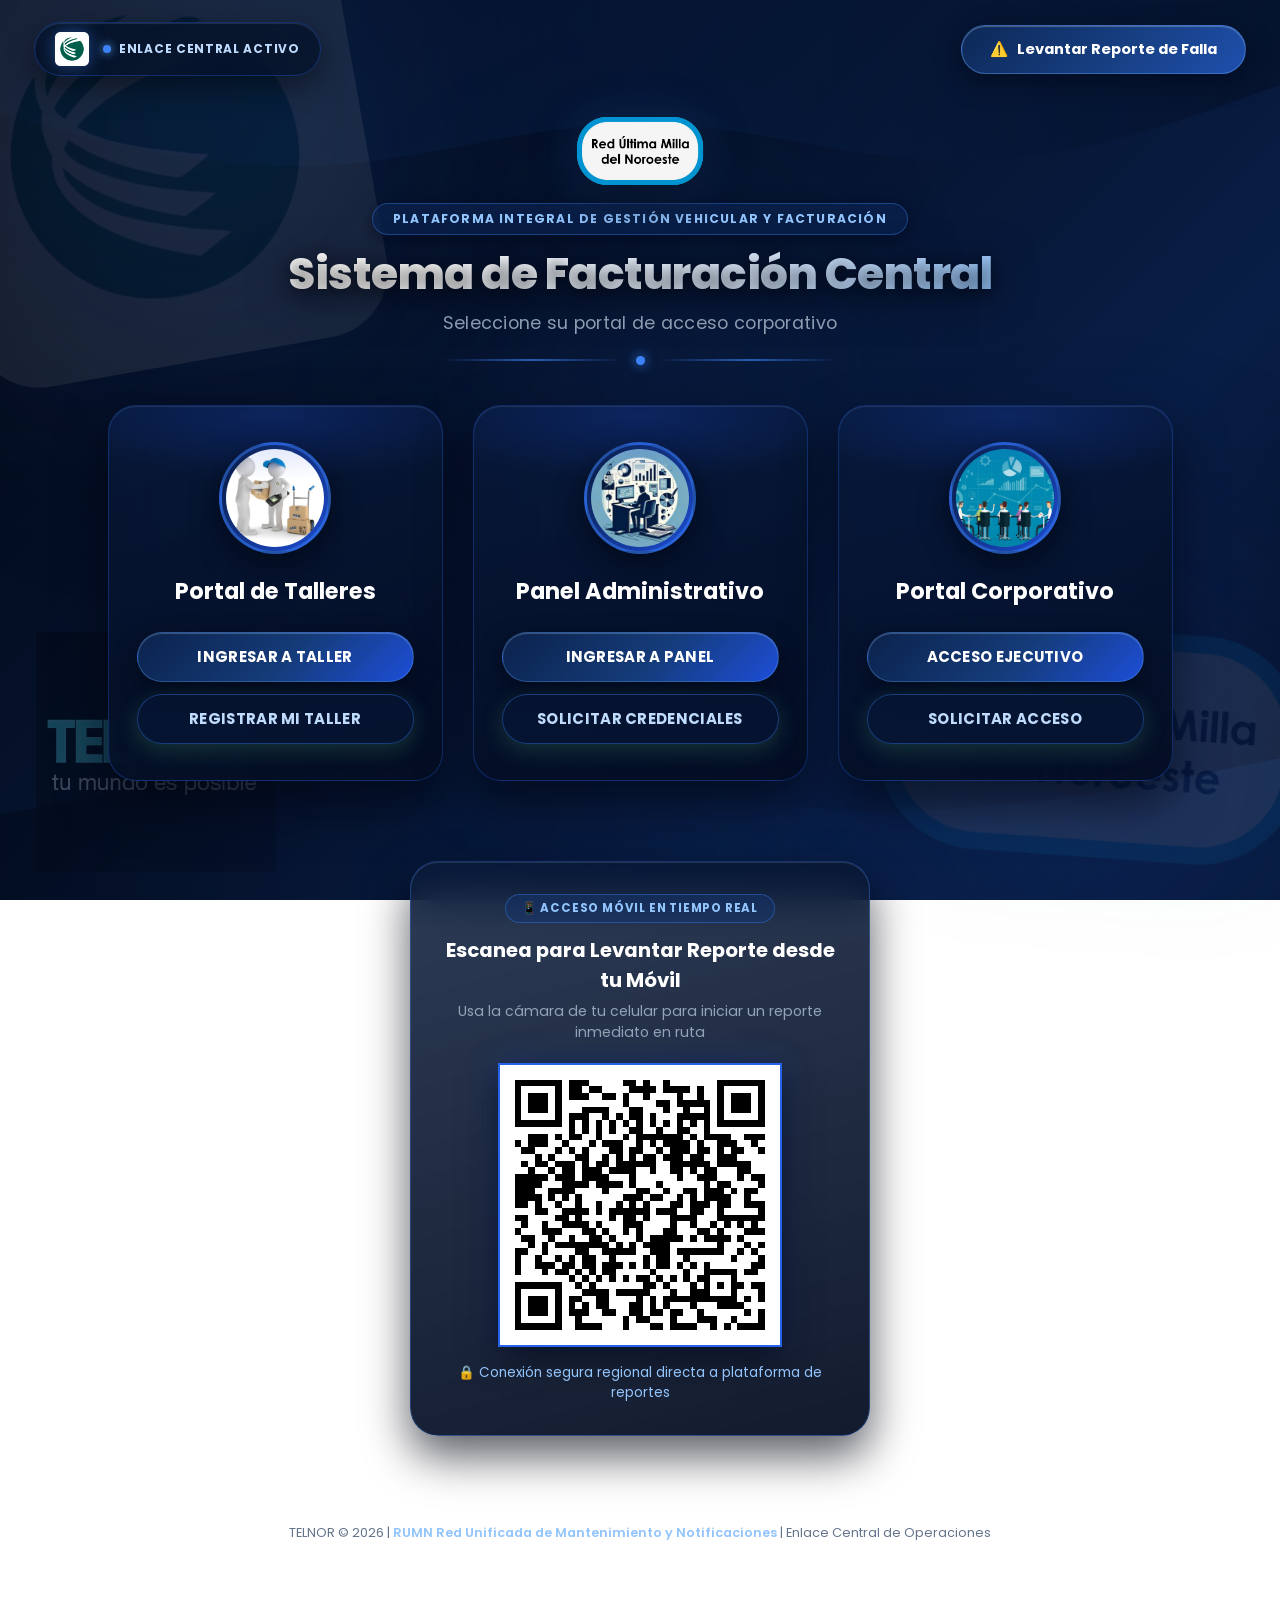
==== commit 501a0f42: "Version semifinal4" ====
--- a/templates/index.html
+++ b/templates/index.html
@@ -11,7 +11,7 @@
     <!-- Estilos base existentes -->
     <link rel="stylesheet" href="/static/style.css?v=51050">
     <!-- Estilos exclusivos 2026 para la interfaz de inicio de sesión -->
-    <link rel="stylesheet" href="/static/login_2026.css?v=202607">
+    <link rel="stylesheet" href="/static/login_2026.css?v=202608">
 </head>
 <body class="index-body">
 
@@ -97,7 +97,6 @@
         <div class="card-index card-prov">
             <img src="/static/imagen_proveedores.jpg" alt="Portal Proveedores">
             <h3>Portal de Talleres</h3>
-            <div class="card-role-desc">Talleres Mecánicos y Proveeduría</div>
             <div class="btn-group">
                 <button class="btn-action btn-prov-primary" onclick="abrirDirecto('proveedores', 'login')">Ingresar a Taller</button>
                 <button class="btn-action btn-prov-secondary" onclick="abrirDirecto('proveedores', 'registro')">Registrar mi Taller</button>
@@ -108,7 +107,6 @@
         <div class="card-index card-admin">
             <img src="/static/imagen_administracion.jpg" alt="Portal Administración">
             <h3>Panel Administrativo</h3>
-            <div class="card-role-desc">Supervisión, Jefatura y Administrador</div>
             <div class="btn-group">
                 <button class="btn-action btn-admin-primary" onclick="abrirDirecto('administracion', 'login')">Ingresar a Panel</button>
                 <button class="btn-action btn-admin-secondary" onclick="abrirDirecto('administracion', 'registro')">Solicitar Credenciales</button>
@@ -119,7 +117,6 @@
         <div class="card-index card-corp">
             <img src="/static/imagen_corporativos.jpg" alt="Portal Corporativos">
             <h3>Portal Corporativo</h3>
-            <div class="card-role-desc">Dirección y Aprobación Ejecutiva</div>
             <div class="btn-group">
                 <button class="btn-action btn-corp-primary" onclick="abrirDirecto('corporativos', 'login')">Acceso Ejecutivo</button>
                 <button class="btn-action btn-corp-secondary" onclick="abrirDirecto('corporativos', 'registro')">Solicitar Acceso</button>
--- a/static/login_2026.css
+++ b/static/login_2026.css
@@ -414,7 +414,7 @@
 
 .card-index h3 {
     font-size: 1.4rem !important;
-    margin: 0 0 6px 0 !important;
+    margin: 0 0 24px 0 !important;
     color: #ffffff !important;
     font-weight: 700 !important;
 }
